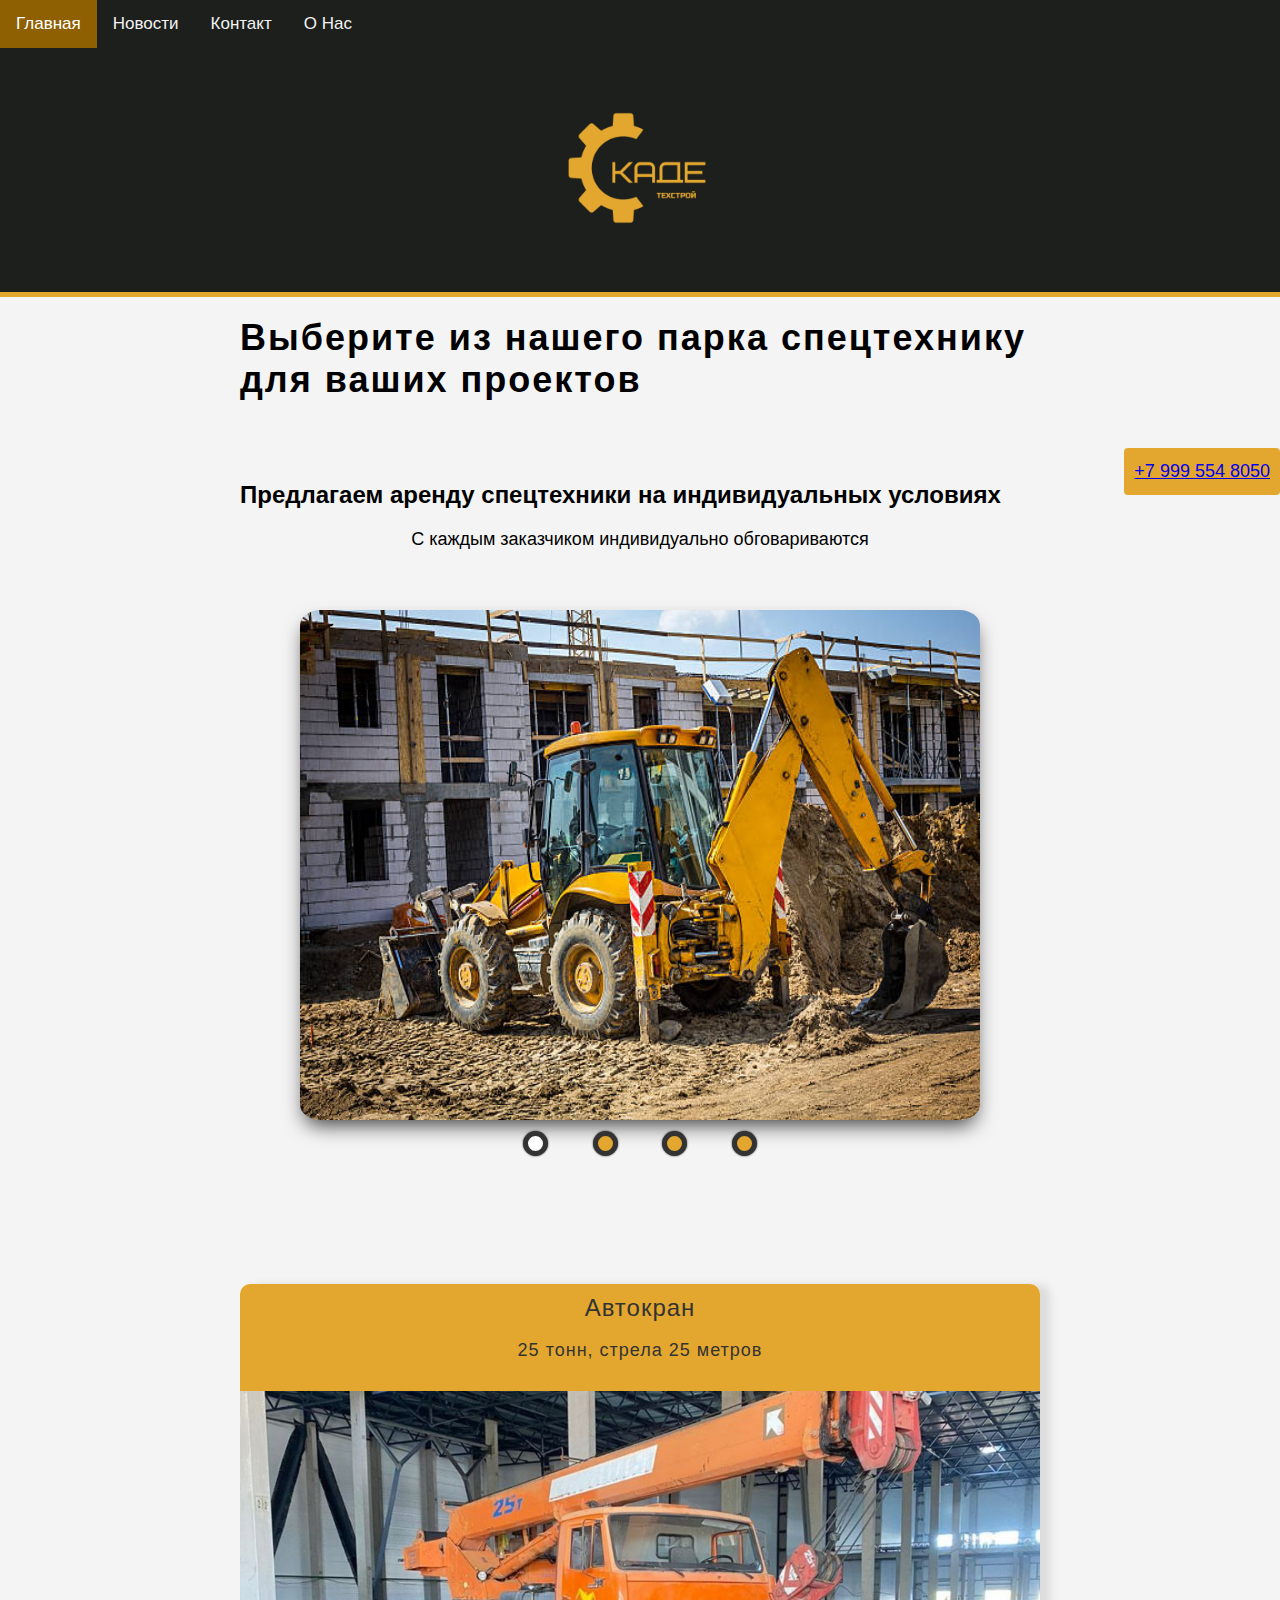
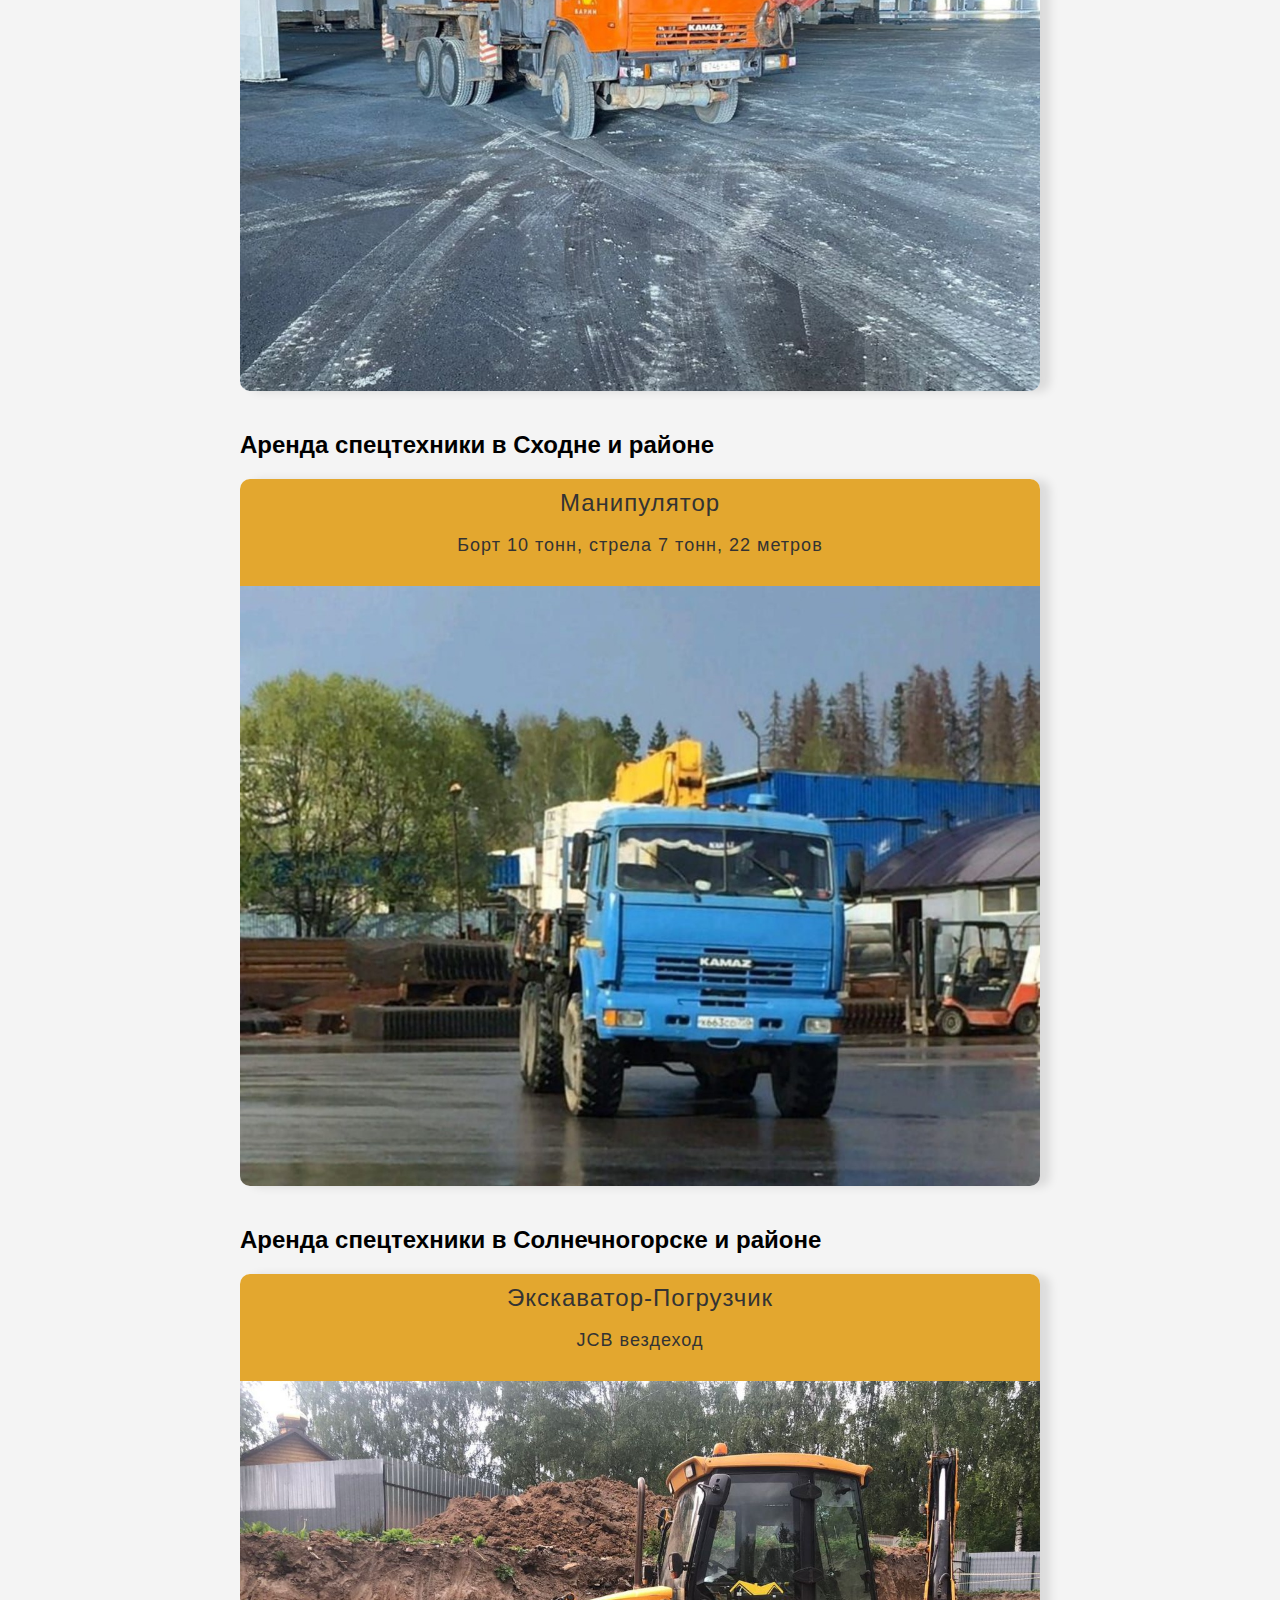
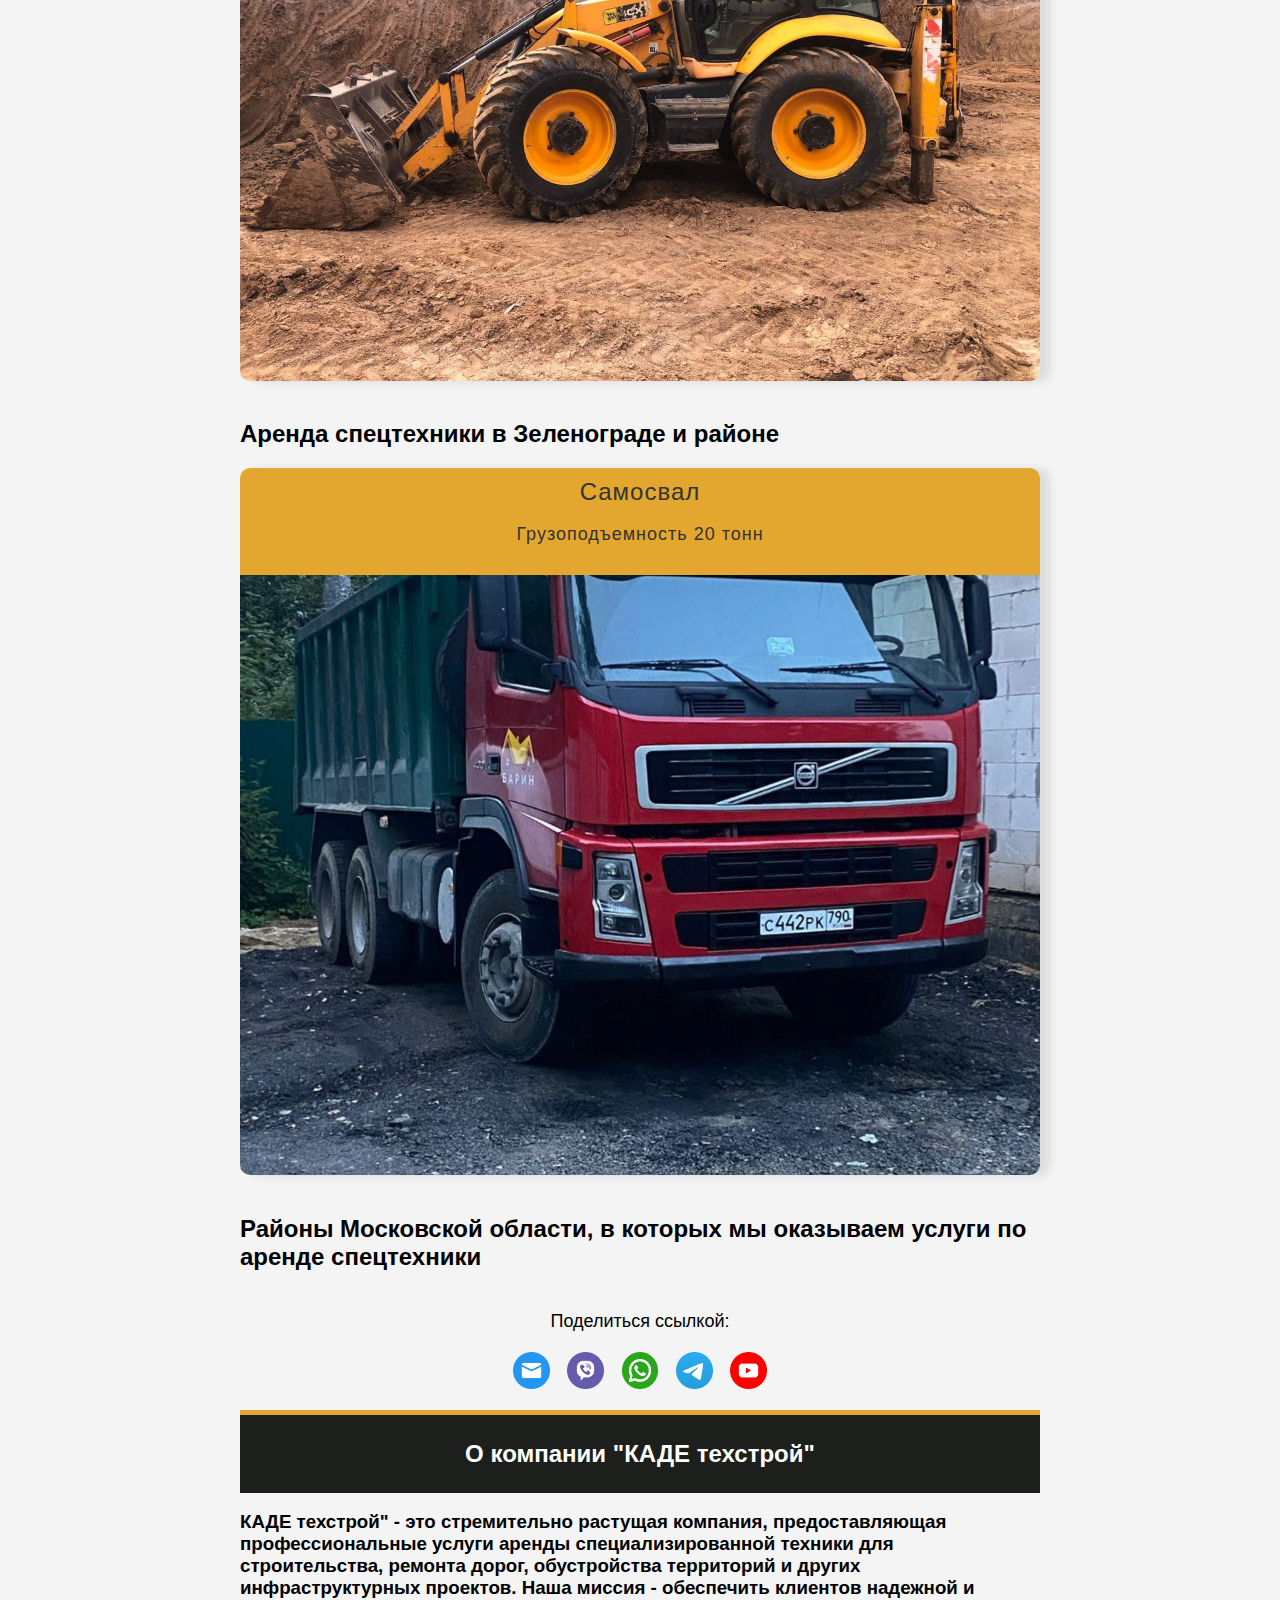
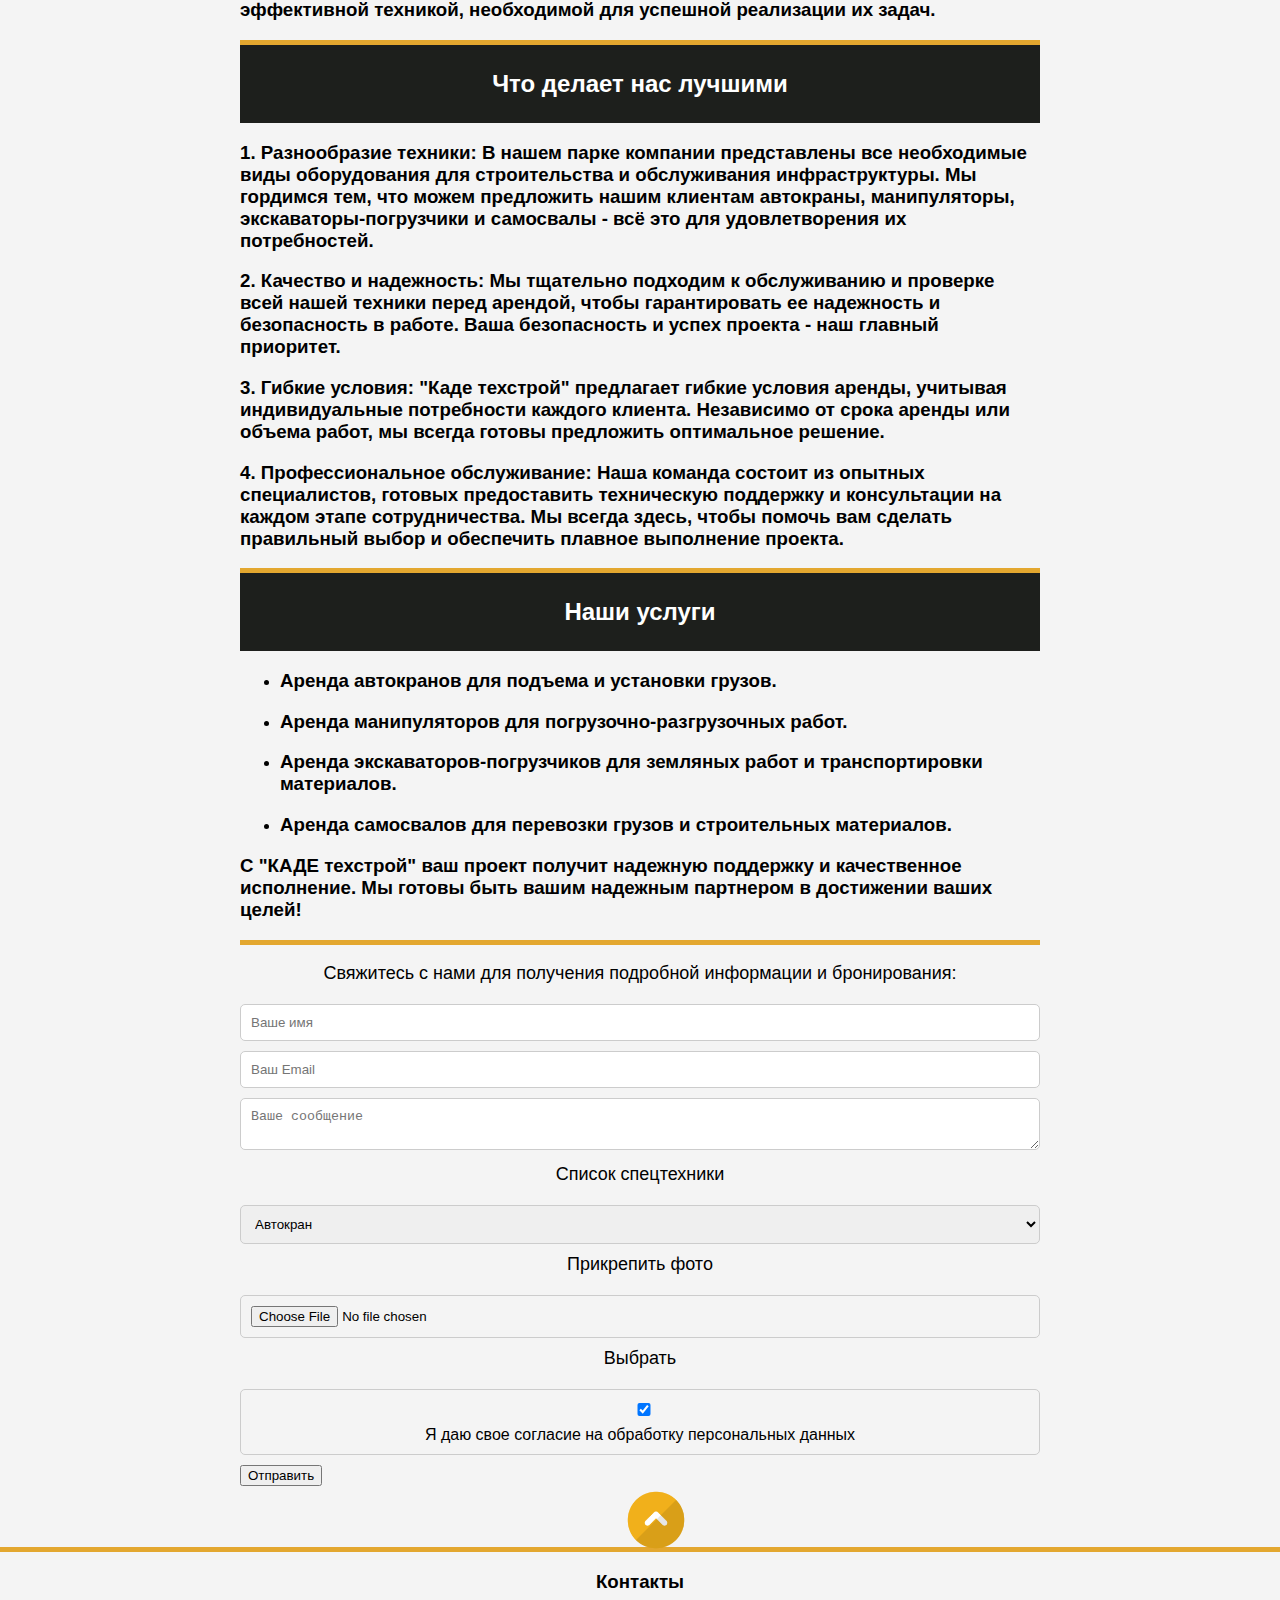
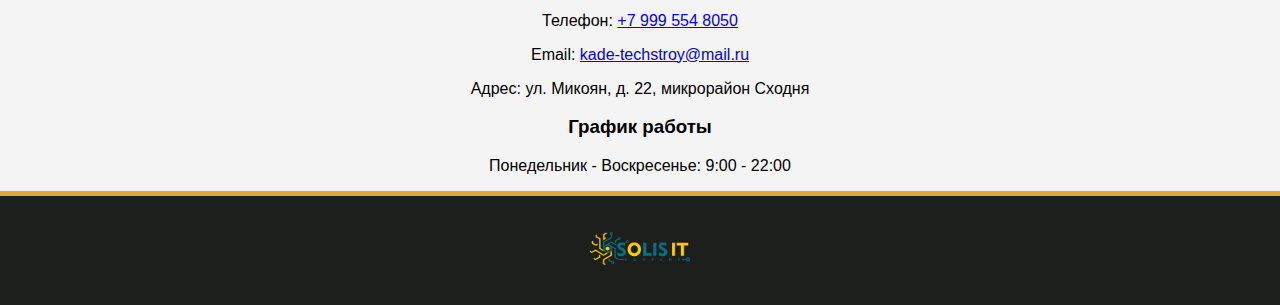
==== index.html @ 2a52b3d5 "1" ====
<!DOCTYPE html>
<html lang="ru">
<head>
<meta charset="UTF-8">
<meta name="viewport" content="width=device-width, initial-scale=1.0">
<title>Аренда спецтехники в Химках</title>
<link rel="stylesheet" href="Styles/main.css">
<link href="images/KADE Logo.png" rel="shortcut icon" />
<link href="images/KADE Logo.png" rel="apple-touch-icon" sizes="57x57" />
<link href="images/KADE Logo.png" rel="apple-touch-icon" sizes="72x72" />
<link href="images/KADE Logo.png" rel="apple-touch-icon" sizes="114x114" />
<meta name="description" content="📣 Аренда спецтехники в Сходне и районе ☎️ +79995548050. Предлагаем аренду спецтехники на индивидуальных условиях. Выберите из нашего парка спецтехнику для ваших проектов.">
</head>
<!-- Google tag (gtag.js) -->
<script async src="https://www.googletagmanager.com/gtag/js?id=G-P9QGNZXM7C"></script>
<script>
  window.dataLayer = window.dataLayer || [];
  function gtag(){dataLayer.push(arguments);}
  gtag('js', new Date());

  gtag('config', 'G-P9QGNZXM7C');
</script>

  <!-- Yandex.Metrika counter -->
<script type="text/javascript" >
   (function(m,e,t,r,i,k,a){m[i]=m[i]||function(){(m[i].a=m[i].a||[]).push(arguments)};
   m[i].l=1*new Date();
   for (var j = 0; j < document.scripts.length; j++) {if (document.scripts[j].src === r) { return; }}
   k=e.createElement(t),a=e.getElementsByTagName(t)[0],k.async=1,k.src=r,a.parentNode.insertBefore(k,a)})
   (window, document, "script", "https://mc.yandex.ru/metrika/tag.js", "ym");

   ym(97079778, "init", {
        clickmap:true,
        trackLinks:true,
        accurateTrackBounce:true
   });
</script>
<noscript><div><img src="https://mc.yandex.ru/watch/97079778" style="position:absolute; left:-9999px;" alt="" /></div></noscript>
<!-- /Yandex.Metrika counter -->
<body>
     <!-- Загрузите библиотеку значков, чтобы отобразить меню гамбургера (бары) на маленьких экранах -->
<link rel="stylesheet" href="https://cdnjs.cloudflare.com/ajax/libs/font-awesome/4.7.0/css/font-awesome.min.css">
    <div class="topnav" id="myTopnav">
        <a href="#logo-" class="active">Главная</a>
        <a href="blog.html">Новости</a>
        <a href="#contact-">Контакт</a>
        <a href="#about-">О Нас</a>
        <a href="javascript:void(0);" class="icon" onclick="myFunction()">
          <i class="fa fa-bars"></i>
        </a>
      </div>

      <script src="https://ajax.googleapis.com/ajax/libs/jquery/3.3.1/jquery.min.js"></script>
      <script>
      $(document).ready(function(){
        // Add smooth scrolling to all links
        $("a").on('click', function(event) {
      
          // Make sure this.hash has a value before overriding default behavior
          if (this.hash !== "") {
            // Prevent default anchor click behavior
            event.preventDefault();
      
            // Store hash
            var hash = this.hash;
      
            // Using jQuery's animate() method to add smooth page scroll
            // The optional number (800) specifies the number of milliseconds it takes to scroll to the specified area
            $('html, body').animate({
              scrollTop: $(hash).offset().top
            }, 2500, function(){
      
              // Add hash (#) to URL when done scrolling (default click behavior)
              window.location.hash = hash;
            });
          } // End if
        });
      });
      </script>

<header>
    <img src="images/KADE Logo.png" class="logo" id="logo-">
</header>

<!-- Кнопки соц сетей -->

<!-- <ul class="social-icons">
    <li><a class="social-icon-mail" href="mailto:kade-techstroy@mail.ru" title="Mail" target="_blank" rel="noopener"></a></li>
    <li><a class="social-icon-viber" href="viber://chat?number=79995548050" title="Viber" target="_blank" rel="noopener"></a></li>
    <li><a class="social-icon-whatsapp" href="https://api.whatsapp.com/send?phone=+79995548050&text=Каде техстрой" title="Whatsapp" target="_blank" rel="noopener"></a></li>
    <li><a class="social-icon-telegram" href="https://telegram.me/+79995548050" title="Telegram" target="_blank" rel="noopener"></a></li>
    <li><a class="social-icon-youtube" href="https://www.youtube.com/@kadetechstroy" title="YouTube" target="_blank" rel="noopener"></a></li>
  </ul> -->

<div class="container">
  <h1>Выберите из нашего парка спецтехнику для ваших проектов<p class="kade-ru"> КАДЕ техстрой, Автокран 25 тонн стрела 25 метров,
     Манипулятор Борт 10 тонн, стрела 7 тонн, 22 метров,</p></h1>
    <h2>Предлагаем аренду спецтехники на индивидуальных условиях</h2>
    <p>С каждым заказчиком индивидуально обговариваются</p>
     
    <!-- плавающую кнопку -->
     <button id="boton-call"><a href="tel:+7 999 554 8050">+7 999 554 8050</a></button>
     <!-- слайдер изображений -->
     <div class="adaptivny-slayder">
        <input type="radio" name="kadoves" id="slaid1" checked>
        <input type="radio" name="kadoves" id="slaid2">
        <input type="radio" name="kadoves" id="slaid3">
        <input type="radio" name="kadoves" id="slaid4">
         
        <div class="kadoves">
        <label for="slaid1"></label>
        <label for="slaid2"></label>
        <label for="slaid3"></label>
        <label for="slaid4"></label>
        </div>
         
        <div class="adaptivny-slayder-lasekun">
        <div class="abusteku-deagulus">
        <img src="images/slider five.jpg"/>
        <img src="images/slider eight.jpg"/>
        <img src="images/slider three.jpg"/>
        <img src="images/the klintsy crane.jpeg"/>
        </div>
        </div>
      </div>
     <!-- слайдер изображений -->
     <h1><p class="kade-ru"> Манипулятор Борт 10 тонн стрела 7 тонн, 22 метров, Экскаватор-Погрузчик JCB вездеход,
      Самосвал Грузоподъемность 20 тонн, Районы Московской области, в которых мы оказываем услуги по аренде спецтехники</p></h1>
    <!-- <h2>Выберите из нашего парка спецтехнику для ваших проектов:</h2> -->
    <ul id="equipment-list">
        <li class="equipment-item">
            <div class="equipment-title">Автокран<p>25 тонн, стрела 25 метров</p></div>
            <a href="loader.html">
                <img src="images/Truck Crane.jpg" alt="Автокран" class="equipment-img">
            </a>
            <!-- <a class="call-button" href="tel:+79995548050">Позвонить</a> -->
        </li>
        <h2>Аренда спецтехники в Сходне и районе</h2>
        <li class="equipment-item">
            <div class="equipment-title">Манипулятор<p>Борт 10 тонн, стрела 7 тонн, 22 метров</p></div>
            <a href="loader.html">
                <img src="images/Manipulator.jpg" alt="Манипулятор" class="equipment-img">
            </a>
            <!-- <a class="call-button" href="tel:+79995548050">Позвонить</a> -->
        </li>
        <h2>Аренда спецтехники в Солнечногорске и районе</h2>
        <li class="equipment-item">
            <div class="equipment-title">Экскаватор-Погрузчик<p>JCB вездеход</p></div>
            <a href="loader.html">
                <a href="https://www.youtube.com/shorts/g7maWhn_xWM"><img src="images/Loader-Excavator.jpg" alt="Погрузчик" class="equipment-img"></a>    
            </a>
            <!-- <a class="call-button" href="tel:+79995548050">Позвонить</a> -->
        </li>
         <h2> Аренда спецтехники в Зеленограде и районе</h2>
        <li class="equipment-item">
            <div class="equipment-title">Самосвал<p>Грузоподъемность 20 тонн</p></div>
            <a href="grader.html">
                <img src="images/Dump truck.jpg" alt="Грейдер" class="equipment-img">
            </a>
            <!-- <a class="call-button" href="tel:+79995548050">Позвонить</a> -->
        </li>
    </ul>
    <h2>Районы Московской области, в которых мы оказываем услуги по аренде спецтехники</h2>
    <div class="yandex-maps">
        <script type="text/javascript" charset="utf-8" async src="https://api-maps.yandex.ru/services/constructor/1.0/js/?um=constructor%3A6e1f4809b1a0f62f62c3e129b9f59303bd86d14f9c22b9142cc2b355ac9a04b8&amp;width=437&amp;height=459&amp;lang=ru_RU&amp;scroll=true"></script>
    </div>
    

        <!-- Кнопки соц сетей -->
        <p>Поделиться ссылкой:</p>
        <ul class="social-icons">
            <li><a class="social-icon-mail" href="mailto:kade-techstroy@mail.ru" title="Mail" target="_blank" rel="noopener"></a></li>
            <li><a class="social-icon-viber" href="viber://chat?number=79995548050" title="Viber" target="_blank" rel="noopener"></a></li>
            <li><a class="social-icon-whatsapp" href="https://api.whatsapp.com/send?phone=+79995548050&text=Каде техстрой" title="Whatsapp" target="_blank" rel="noopener"></a></li>
            <li><a class="social-icon-telegram" href="https://telegram.me/+79995548050" title="Telegram" target="_blank" rel="noopener"></a></li>
            <li><a class="social-icon-youtube" href="https://www.youtube.com/@kadetechstroy" title="YouTube" target="_blank" rel="noopener"></a></li>
          </ul>

           <!-- Про компании -->
           <div class="about-companies" id="about-">
            <h2>О компании "КАДЕ техстрой"</h2>
           </div>

          <h3>КАДЕ техстрой" - это стремительно растущая компания, предоставляющая профессиональные услуги аренды специализированной техники для строительства, ремонта дорог, обустройства территорий и других инфраструктурных проектов. Наша миссия - обеспечить клиентов надежной и эффективной техникой, необходимой для успешной реализации их задач.</h3>
          <div class="about-companies">
            <h2>Что делает нас лучшими</h2>
           </div>
          <h3>1. Разнообразие техники: В нашем парке компании представлены все необходимые виды оборудования для строительства и обслуживания инфраструктуры. Мы гордимся тем, что можем предложить нашим клиентам автокраны, манипуляторы, экскаваторы-погрузчики и самосвалы - всё это для удовлетворения их потребностей.</h3>
          <h3>2. Качество и надежность: Мы тщательно подходим к обслуживанию и проверке всей нашей техники перед арендой, чтобы гарантировать ее надежность и безопасность в работе. Ваша безопасность и успех проекта - наш главный приоритет.</h3>
          <h3>3. Гибкие условия: "Каде техстрой" предлагает гибкие условия аренды, учитывая индивидуальные потребности каждого клиента. Независимо от срока аренды или объема работ, мы всегда готовы предложить оптимальное решение.</h3>
          <h3>4. Профессиональное обслуживание: Наша команда состоит из опытных специалистов, готовых предоставить техническую поддержку и консультации на каждом этапе сотрудничества. Мы всегда здесь, чтобы помочь вам сделать правильный выбор и обеспечить плавное выполнение проекта.</h3>
          <div class="about-companies">
            <h2>Наши услуги</h2>
           </div>

          <ul>
            <li><h3>Аренда автокранов для подъема и установки грузов.</h3></li>
            <li><h3>Аренда манипуляторов для погрузочно-разгрузочных работ.</h3></li>
            <li><h3>Аренда экскаваторов-погрузчиков для земляных работ и транспортировки материалов.</h3></li>
            <li><h3>Аренда самосвалов для перевозки грузов и строительных материалов.</h3></li>
          </ul>

          <h3>С "КАДЕ техстрой" ваш проект получит надежную поддержку и качественное исполнение. Мы готовы быть вашим надежным партнером в достижении ваших целей!</h3>

     <div class="contact-form">
    <p>Свяжитесь с нами для получения подробной информации и бронирования:</p>
    <form id="contact-form">
        <input type="text" id="name" placeholder="Ваше имя" required><br>
        <input type="email" id="email" placeholder="Ваш Email" required><br>
        <textarea id="message" placeholder="Ваше сообщение" required></textarea><br>
        <!-- Выпадающее меню для выбора спецтехники -->
        <div class="from_label">Список спецтехники</div>
            <select name="age" class="form">
                <option value="Автокран" selected="selected">Автокран</option>
                <option value="Автокран">Манипулятор</option>
                <option value="Автокран">Погрузчик-Экскаватор</option>
                <option value="Автокран">Самосвал</option>
            </select>
            <!-- Для прикрепления фото -->
             <div class="form_itom"> 
                <div class="from_label">Прикрепить фото</div>
                <div class="file">
                    <div class="file_itom">
                        <input id="formImage" accept=".jpg, .png, .gif" type="file" name="image" class="file_input">
                        <div class="file_button">Выбрать</div>
                    </div>
                    <div class="file_preview"></div>
                </div>
            </div>
            <div class="form_item">
                <div class="checkbox">
                    <input id="formAgreement" checked type="checkbox" name="agreement" class="checkbox_input">
                    <label for="formAgreement" class="checkbox_label">Я даю свое согласие на обработку персональных данных</label>
                </div>
            </div>
        </div>
        <button type="submit">Отправить</button>
    </form>
    <!-- Scroll To Top -->
    <ul class="Scroll-To-Top">
      <li><a class="Scroll-To-Top-icon" href="#myTopnav" title="Scroll To Top" target="_blank" rel="noopener"></a></li>
    </ul>
</div>
<div class="contact" id="contact-">
    <h3>Контакты</h3>
    <p>Телефон: <a href="tel:+7 999 554 8050">+7 999 554 8050</a></p>
    <p>Email: <a href="mailto: kade-techstroy@mail.ru">kade-techstroy@mail.ru</a></p>
    <p>Адрес: ул. Микоян, д. 22, микрорайон Сходня</p>

    <h3>График работы</h3>
    <p>Понедельник - Воскресенье: 9:00 - 22:00</p>
</div>
<footer>
    <div class="developer">
        <p> <img class="logo-developer" src="images/Solis IT.png"></p>
        
    </div>
</footer>


<script src="scriptl.js"></script>
<!-- Запрет копирования текста  -->
<script type="text/javascript">
  document.ondragstart = noselect;
  document.onselectstart = noselect;
  document.oncontextmenu = noselect;
  function noselect() {return false;}
</script>
</body>
---- Styles/main.css ----
.topnav {
  scroll-behavior: smooth;
}


/* Добавить черный цвет фона для верхней навигации */
.topnav {
  background-color: #1d1f1c;
  overflow: hidden;
}

/* Стиль ссылок внутри панели навигации */
.topnav a {
  float: left;
  display: block;
  color: #f2f2f2;
  text-align: center;
  padding: 14px 16px;
  text-decoration: none;
  font-size: 17px;
}

/* Изменение цвета ссылок при наведении курсора */
.topnav a:hover {
  background-color: #ddd;
  color: black;
}

/* Добавить активный класс, чтобы выделить текущую страницу */
.topnav a.active {
  background-color: #8f6002;
  color: white;
}

/* Скрыть ссылку, которая должна открывать и закрывать верхнюю навигационную панель на небольших экранах */
.topnav .icon {
  display: none;
}


/* Если ширина экрана меньше 600 пикселей, скройте все ссылки, кроме первой ("Главная"). Показать ссылку, которая содержит должен открыть и закрыть верхнюю навигационную панель topnav (.icon) */
/* @media screen and (max-width: 600px) {
  .topnav a:not(:first-child) {display: none;}
  .topnav a.icon {
    float: right;
    display: block;
  }
} */

/* Класс "responsive" добавляется в верхнюю навигационную панель с помощью JavaScript, когда пользователь нажимает на значок. Этот класс делает topnav хорошо выглядеть на небольших экранах (отображать ссылки по вертикали, а не по горизонтали) */
@media screen and (max-width: 600px) {
  .topnav.responsive {position: relative;}
  .topnav.responsive a.icon {
    position: absolute;
    right: 0;
    top: 0;
  }
  .topnav.responsive a {
    float: none;
    display: block;
    text-align: left;
  }
}

body {
  font-family: Arial, sans-serif;
  margin: 0;
  padding: 0;
  background-color: #f4f4f4;
}
.kade-ru{
color: #f4f4f4;
font-size: 0px;
}

/* слайдер изображений */
.adaptivny-slayder {
  position: relative;
  max-width: 680px;
  margin: 60px auto;
  box-shadow: 0 10px 20px -5px rgba(0, 0, 0, 0.75);
  border-radius: 3%;
  
  
  
}

.adaptivny-slayder input[name="kadoves"] {
  display: none;
  
  
}

.kadoves {
  position: absolute;
  left: 0;
  bottom: -40px;
  text-align: center;
  width: 100%;
  
}
  
  


.kadoves label {
  display: inline-block;
  width: 15px;
  height: 15px;
  cursor: pointer;
  margin: 0 20px;
  box-shadow: 0 0 2px 0 rgba(0, 0, 0, .8);
  border-radius: 50%;
  border: 5px solid #333;
  background-color: #e3a72f;
  
}

#slaid1:checked~.kadoves label[for="slaid1"] {
  background-color: white;
  
  
  
}

#slaid2:checked~.kadoves label[for="slaid2"] {
  background-color: white;
  
}

#slaid3:checked~.kadoves label[for="slaid3"] {
  background-color: white;
  
}

#slaid4:checked~.kadoves label[for="slaid4"] {
  background-color: white;
  
}

.adaptivny-slayder-lasekun {
  overflow: hidden;
  
   
}

.abusteku-deagulus {
  display: flex;
  width: 100%;
  transition: all 0.9s;
  
}

.abusteku-deagulus img {
  width: 100%;
  flex-shrink:0;
  border-radius: 3%;
}

#slaid1:checked~.adaptivny-slayder-lasekun .abusteku-deagulus {
  transform: translate(0);
}

#slaid2:checked~.adaptivny-slayder-lasekun .abusteku-deagulus {
  transform: translateX(-100%);
}

#slaid3:checked~.adaptivny-slayder-lasekun .abusteku-deagulus {
  transform: translateX(-200%);
}
#slaid4:checked~.adaptivny-slayder-lasekun .abusteku-deagulus {
  transform: translateX(-300%);
}
/* слайдер изображений */

header {
  background-color: #1d1f1c;
  color: #fff;
  padding: 20px;
  text-align: center;
  border-bottom: 5px solid #e3a72f;
}
h1 {
  margin: 0;
  font-size: 36px;
  letter-spacing: 2px;
}

.logo {
  max-width: 200px;
  margin: 0 auto;
}
.container {
  max-width: 800px;
  margin: auto;
  padding: 20px;
}
#equipment-list {
  list-style: none;
  padding: 0;
  display: flex;
  flex-wrap: wrap;
  justify-content: space-between;
}

.equipment-item {
  width: calc(60% - 15x);
  margin-bottom: 20px;
  background-color: #fff;
  border-radius: 10px;
  overflow: hidden;
  box-shadow: 10px 1px 10px rgba(0, 0, 0, 0.1);
  transition: transform 0.3s ease-in-out, box-shadow 0.3s ease-in-out;
}
.equipment-item:hover {
  transform: translateY(-5px);
  box-shadow: 0px 5px 15px rgba(0, 0, 0, 0.2);
}
.equipment-img {
  max-width: 100%;
  height: auto;
  display: block;
  margin-bottom: auto;
  transition: transform 0.3s ease-in-out;
}
.equipment-item:hover .equipment-img {
  transform: scale(1.1);
}
.equipment-title {
  font-size: 24px;
  padding: 10px;
  text-align: center;
  background-color: #e3a72f;
  color: #333;
  letter-spacing: 1px;
  transition: background-color 0.3s ease-in-out, color 0.3s ease-in-out;
}

.equipment-item:hover .equipment-title {
  background-color: #333;
  color: #fff;
}
.container p {
  font-size: 18px;
  text-align: center;
  margin-bottom: 20px;
}
#contact-form {
  text-align: center;
}
#contact-form input, #contact-form textarea, #contact-form button {
  width: 100%;
  margin-bottom: 10px;
  padding: 10px;
  border-radius: 5px;
  border: 1px solid #ccc;
  box-sizing: border-box;
  transition: border-color 0.3s ease-in-out;
}
.from_label {
  font-size: 18px;
  text-align: center;
  margin-bottom: 20px;
}
.form {
  width: 100%;
  margin-bottom: 10px;
  padding: 10px;
  border-radius: 5px;
  border: 1px solid #ccc;
  box-sizing: border-box;
  transition: border-color 0.3s ease-in-out;
}
.form_itom {
  font-size: 18px;
  text-align: center;
  margin-bottom: 20px;
}
.checkbox {
  width: 100%;
  margin-bottom: 10px;
  padding: 10px;
  border-radius: 5px;
  border: 1px solid #ccc;
  box-sizing: border-box;
  transition: border-color 0.3s ease-in-out;
}
#contact-form input:focus, #contact-form textarea:focus {
  outline: none;
  border-color: #333;
}
#contact-form button {
  background-color: #333;
  color: #fff;
  cursor: pointer;
  transition: background-color 0.3s ease-in-out, color 0.3s ease-in-out;
}
#contact-form button:hover {
  background-color: #555;
}

.contact_botton {
  float: auto;
  right: auto;
  padding-left: 30px;
  padding-top: 10px;

}

.social-icons {
  display: flex;
  justify-content: center;
  list-style: none;
  margin-top: 1rem;
  margin-bottom: 1rem;
  padding-left: 0;
}
.social-icons>li {
  margin-left: 0.25rem;
  margin-right: 0.25rem;
}
.social-icons a {
  position: relative;
  background-color: #f4f4f4;
  /* #f4f4f4; */
  display: block;
  -webkit-user-select: none;
  -moz-user-select: none;
  -ms-user-select: none;
  user-select: none;
  transition: background-color .3s ease-in-out;
  width: 2.9rem;
  height: 2.6rem;
  border-radius: .5rem;
}
.social-icons a:hover {
  background-color: #e3a72f;
}
.social-icons a::before {

  content: "";
  position: absolute;
  width: 2.3rem;
  height: 2.3rem;
  left: 0.3rem;
  top: 0.3;
  background: transparent no-repeat center center;
  background-size: 100% 100%;
}


.social-icons .social-icon-mail::before {
  background-image: url("Icons/mail.png");
}
.social-icons .social-icon-viber::before {
  background-image: url("Icons/viber.png");
}
.social-icons .social-icon-whatsapp::before {
  background-image: url("Icons/whatsapp.png");
}
.social-icons .social-icon-telegram::before {
  background-image: url("Icons/telegram.png");
}
.social-icons .social-icon-youtube::before {
  background-image: url("Icons/youtube.png");
}

.yandex-maps {
  width: calc(60% - 15x);
  margin-bottom: 20px;
  background-color: #f4f4f4;;
  border-radius: 10px;
  overflow: hidden;
  
}
.about-companies {
  border-top: 5px solid #e3a72f;
  background-color: #1d1f1c;
  color: #fff;
  padding: 5px;
  text-align: center;
}

.contact-form{
  border-top: 5px solid #e3a72f;
  text-align: center;
}

.contact {
  border-top: 5px solid #e3a72f;
  text-align: center;
}

.developer {
  border-top: 5px solid #e3a72f;
  background-color: #1d1f1c;
  color: #fff;
  padding: 20px;
  text-align: center;
  
}

.logo-developer{
  max-width: 100px;
  margin: 0 auto;
}

/*плавающую кнопку*/
#boton-call {
  position: fixed;
  z-index: 100;
  bottom: 405px;
  right: 0px;
  background-color: #e3a72f;
  color: #f4f4f4;
  border: none;
  padding: 13px 10px;
  text-align: center;
  text-decoration: none;
  font-size: 18px;
  border-radius: 4px;
  cursor: pointer;
}
 
#boton-call:hover {
  background-color: #ffaa00;
}
/* Scroll To Top */
.Scroll-To-Top {
  display: flex;
  justify-content: center;
  list-style: none;
  margin-top: 0rem;
  margin-bottom: 0rem;
  padding-left: 0;
  /* width: 20.9rem;
  height: 2.6rem; */
}
.Scroll-To-Top a {
  position: relative;
  background-color: #f4f4f4;
  display: block;
  -webkit-user-select: none;
  -moz-user-select: none;
  -ms-user-select: none;
  user-select: none;
  transition: background-color .1s ease-in-out;
  width: 2.9rem;
  height: 2.6rem;
}
/* .Scroll-To-Top a:hover {
  background-color: #e3a72f;
} */
.Scroll-To-Top a::before {

  content: "";
  position: absolute;
  width: 4.3rem;
  height: 4.3rem;
  left: 0.3rem;
  top: 0.3;
  background: transparent no-repeat center center;
  background-size: 100% 100%;
  
}
.Scroll-To-Top .Scroll-To-Top-icon::before {
  background-image: url("Icons/up-arrow.png");
}
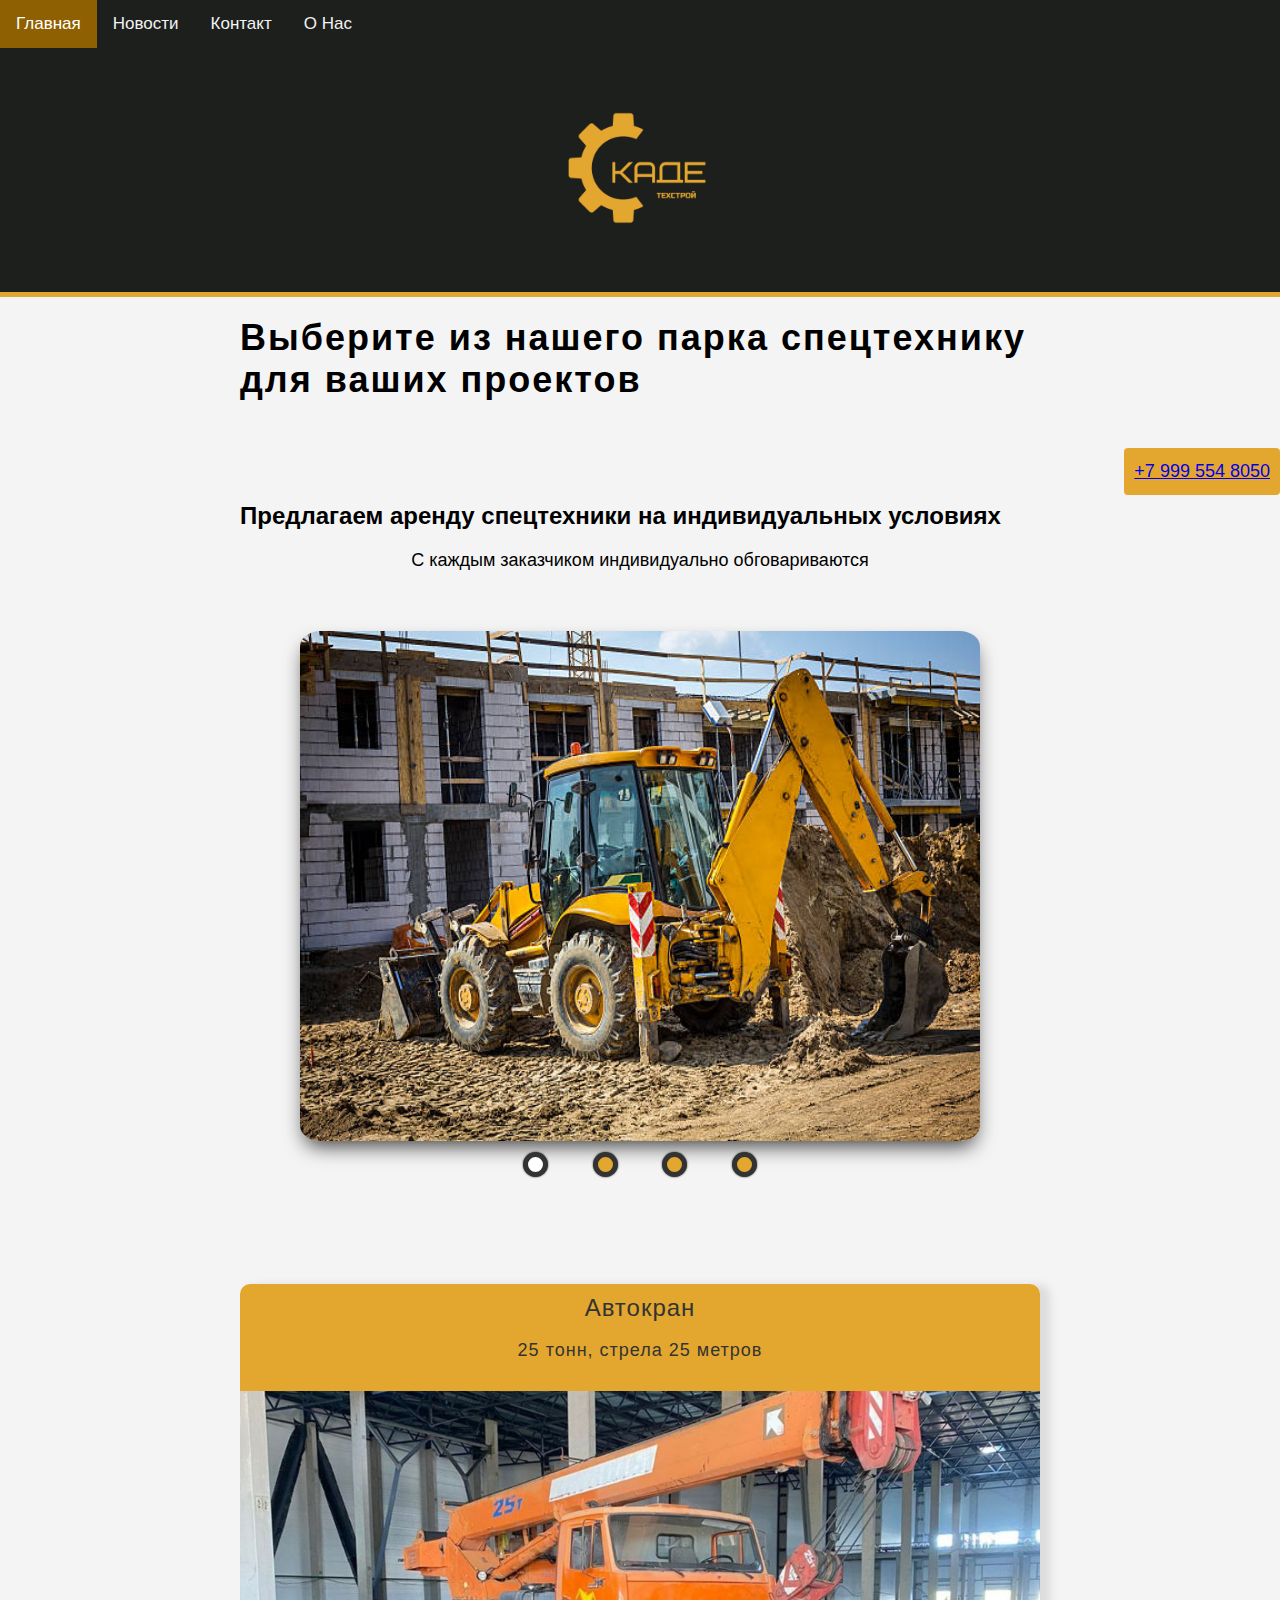
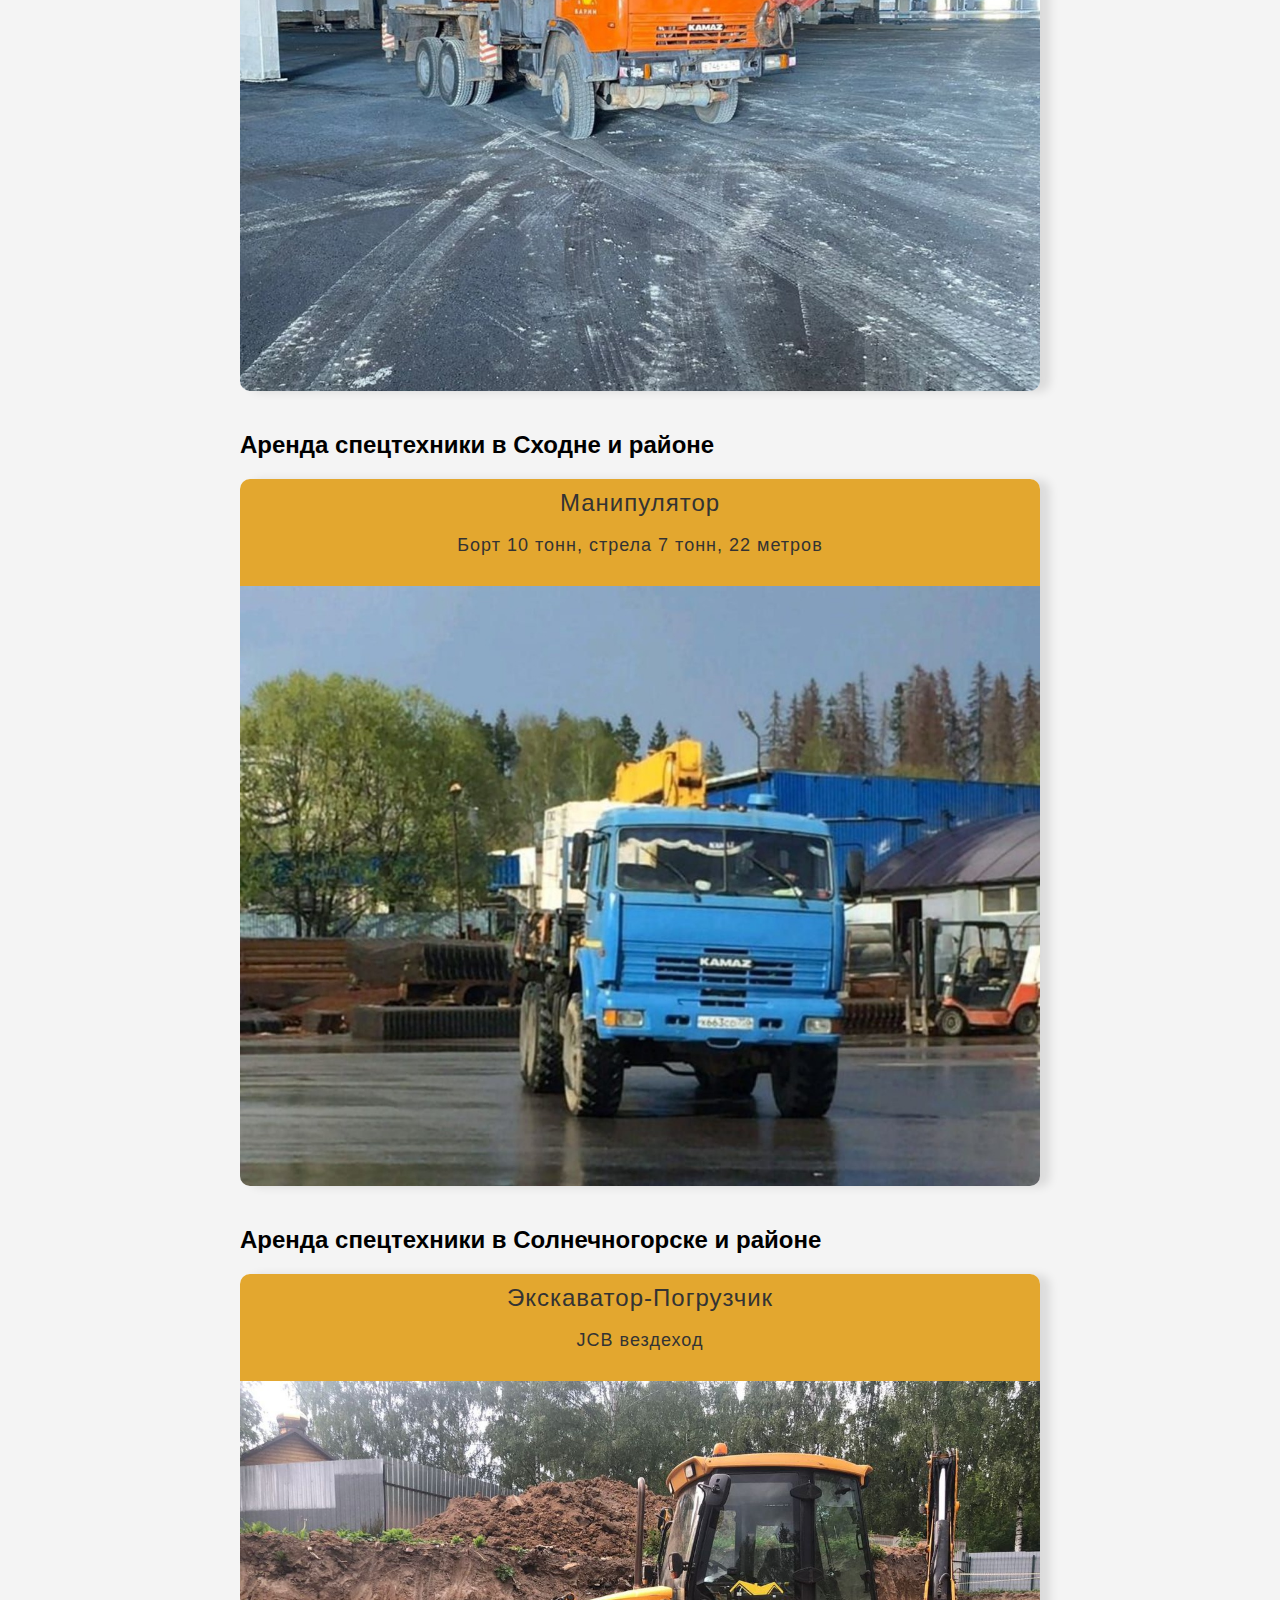
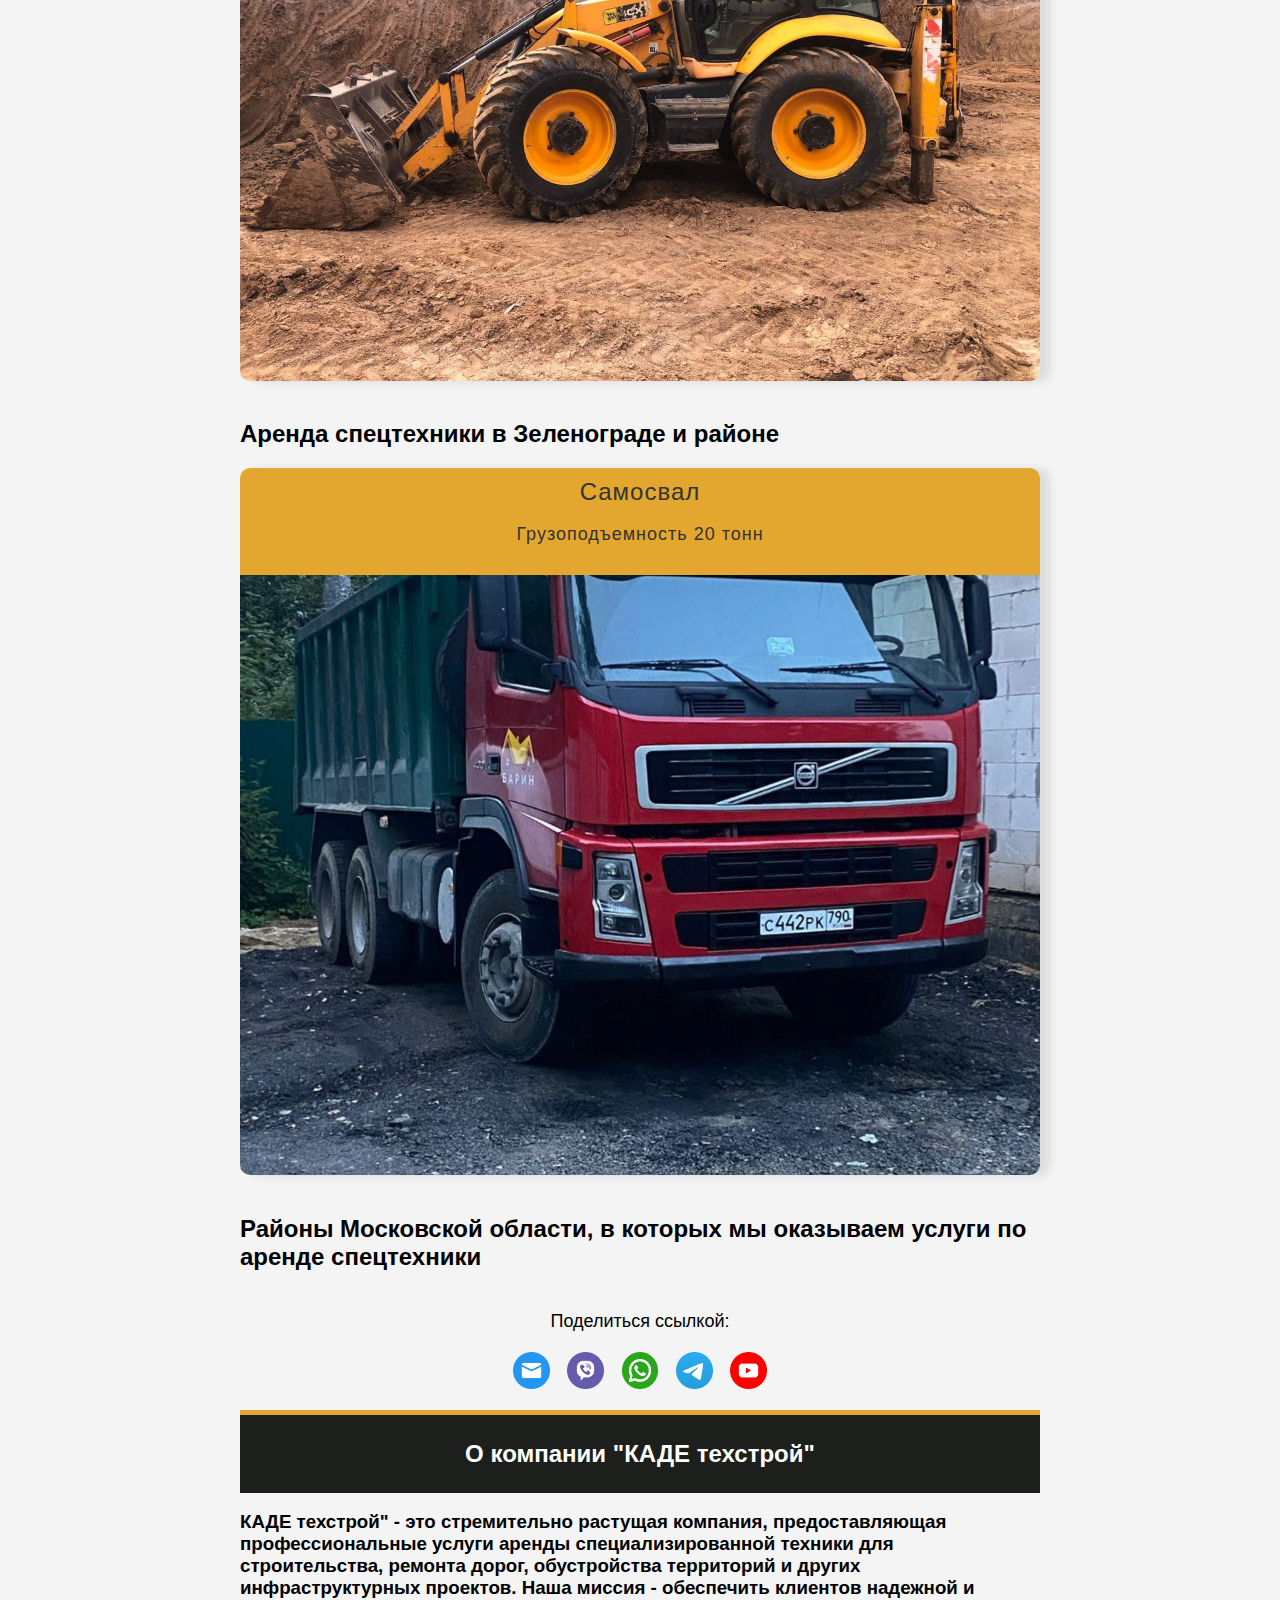
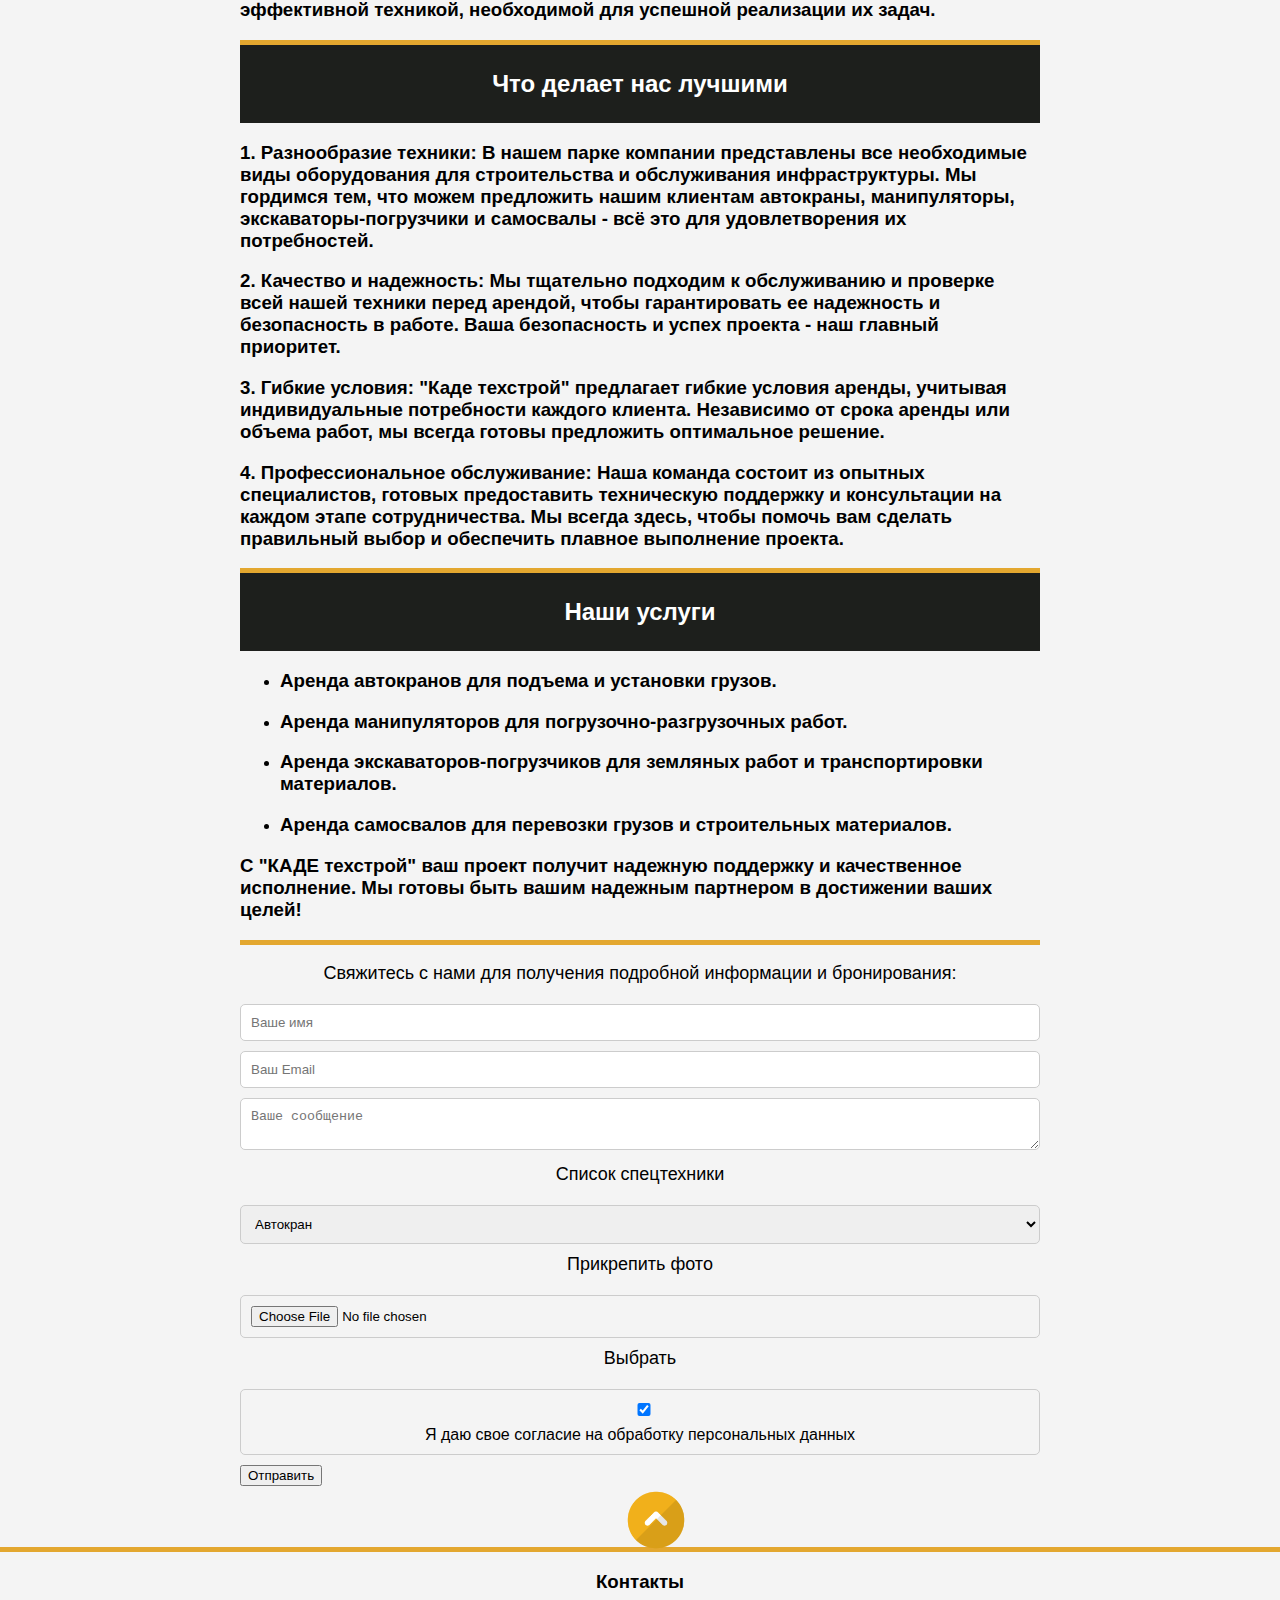
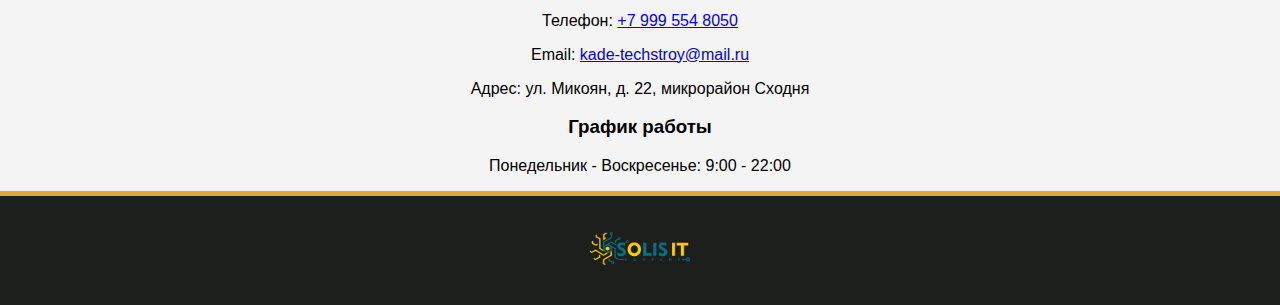
==== commit 7fd7679e: "1" ====
--- a/index.html
+++ b/index.html
@@ -93,7 +93,7 @@
   </ul> -->
 
 <div class="container">
-  <h1>Выберите из нашего парка спецтехнику для ваших проектов<p class="kade-ru"> КАДЕ техстрой, Автокран 25 тонн стрела 25 метров,
+  <h1>Выберите из нашего парка спецтехнику для ваших проектов<p class="kade-ru"> КАДЕ техстрой, Автокран 25 тонн стрела 25 метров,Манипулятор Борт 10 тонн стрела 7 тонн, 22 метров,
      Манипулятор Борт 10 тонн, стрела 7 тонн, 22 метров,</p></h1>
     <h2>Предлагаем аренду спецтехники на индивидуальных условиях</h2>
     <p>С каждым заказчиком индивидуально обговариваются</p>
@@ -124,7 +124,7 @@
         </div>
       </div>
      <!-- слайдер изображений -->
-     <h1><p class="kade-ru"> Манипулятор Борт 10 тонн стрела 7 тонн, 22 метров, Экскаватор-Погрузчик JCB вездеход,
+     <h1><p class="kade-ru">Экскаватор-Погрузчик JCB вездеход,
       Самосвал Грузоподъемность 20 тонн, Районы Московской области, в которых мы оказываем услуги по аренде спецтехники</p></h1>
     <!-- <h2>Выберите из нашего парка спецтехнику для ваших проектов:</h2> -->
     <ul id="equipment-list">
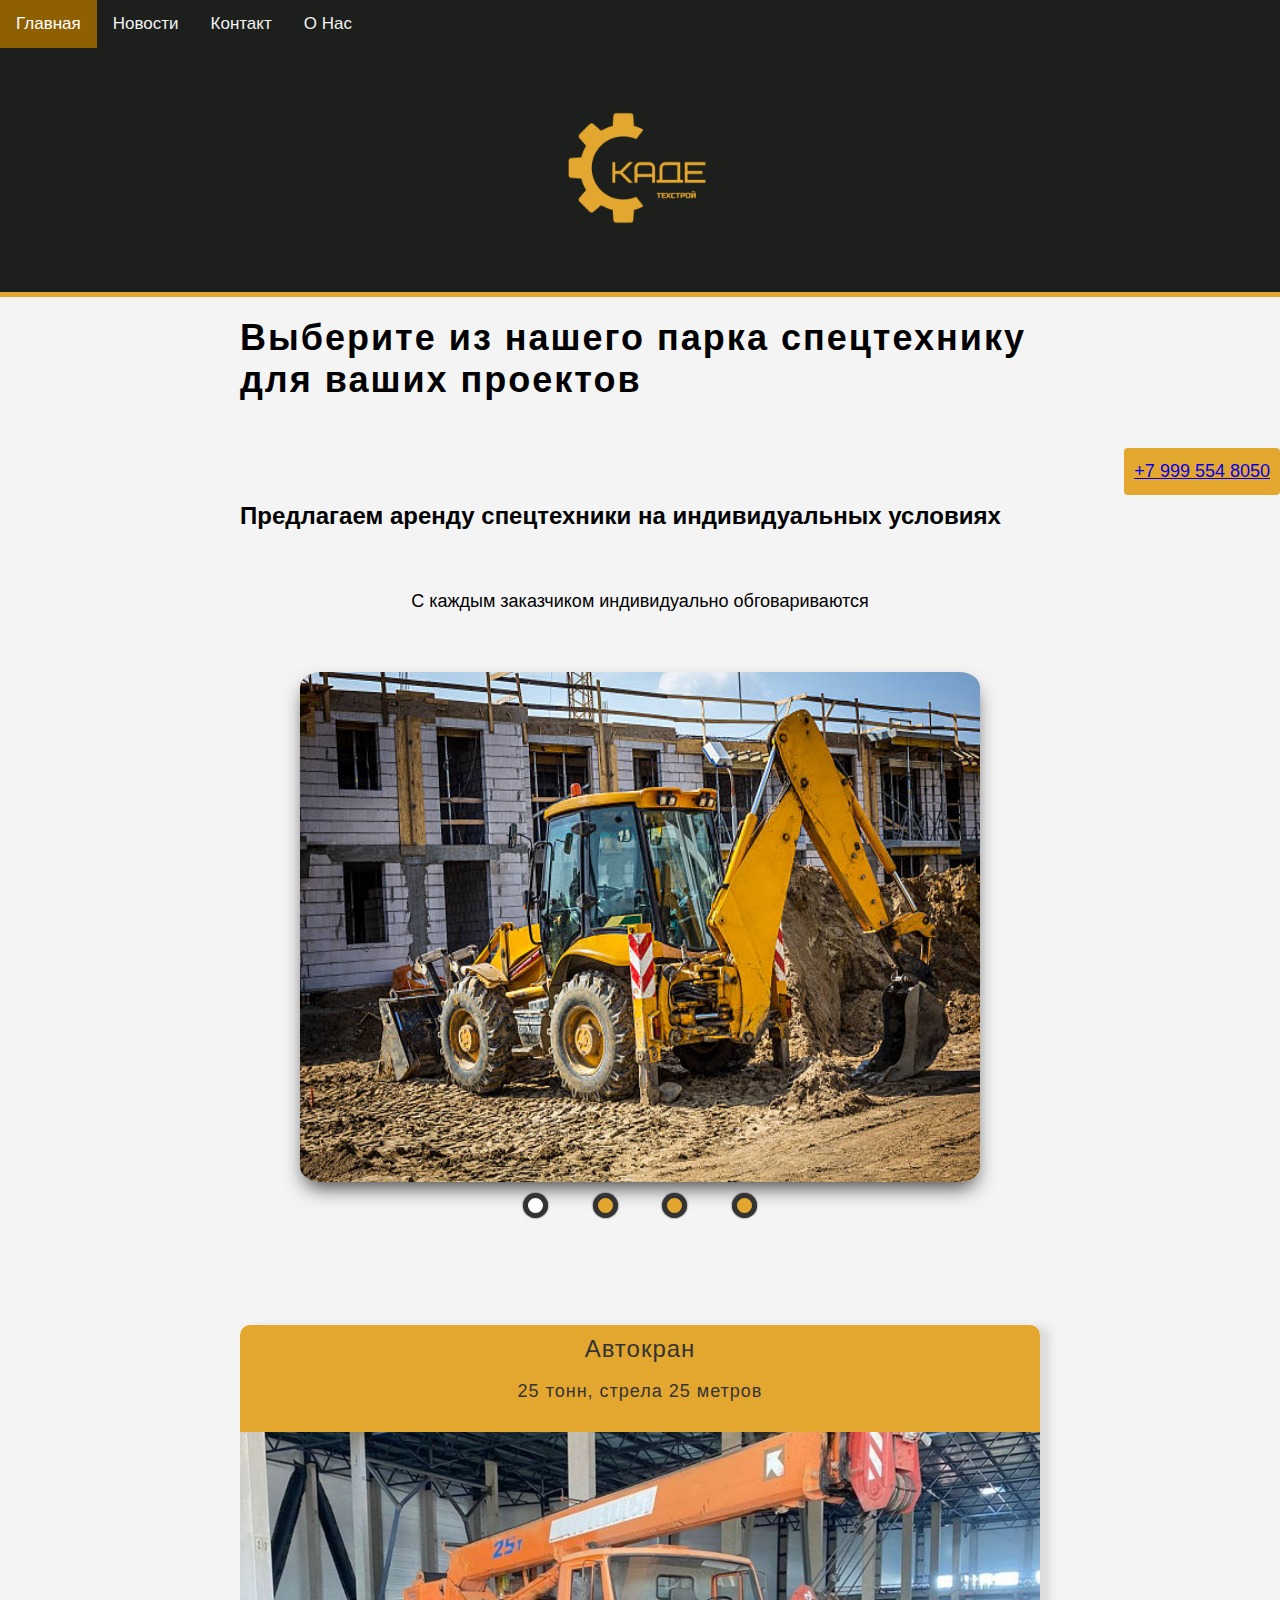
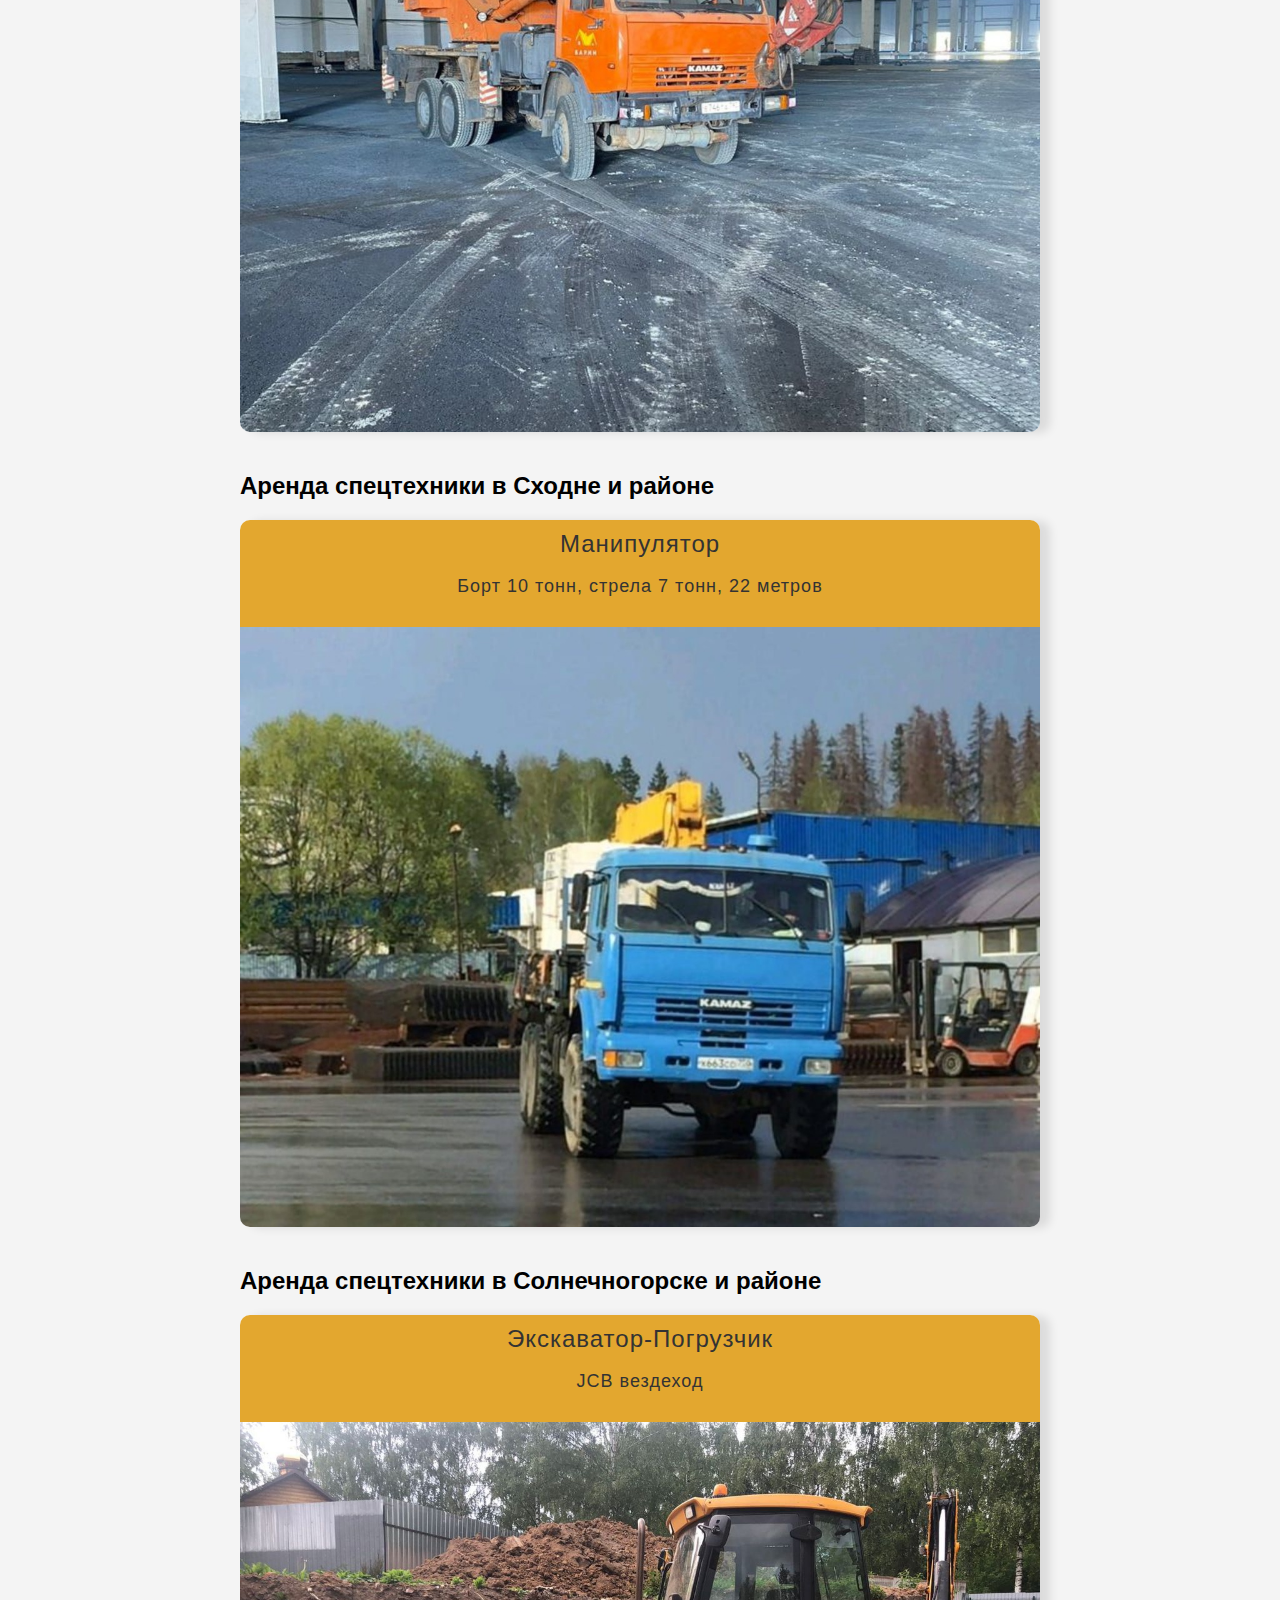
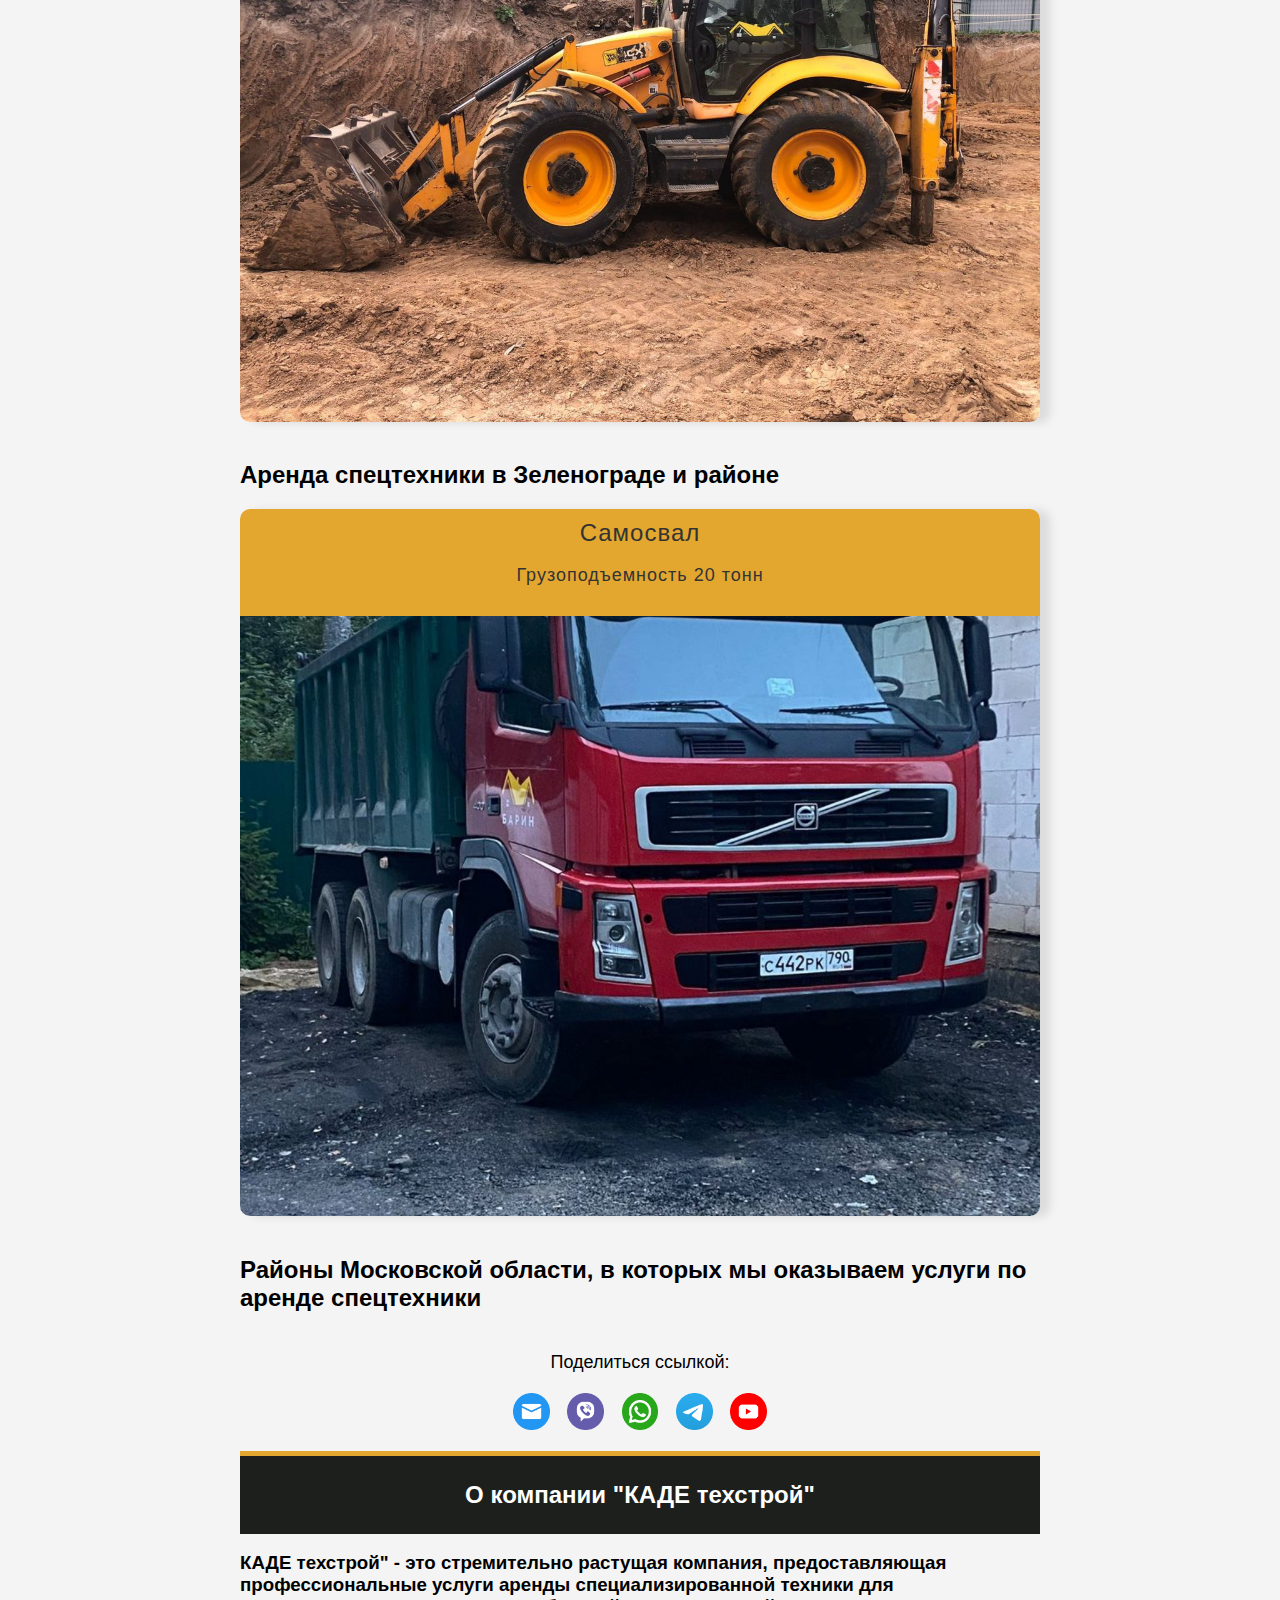
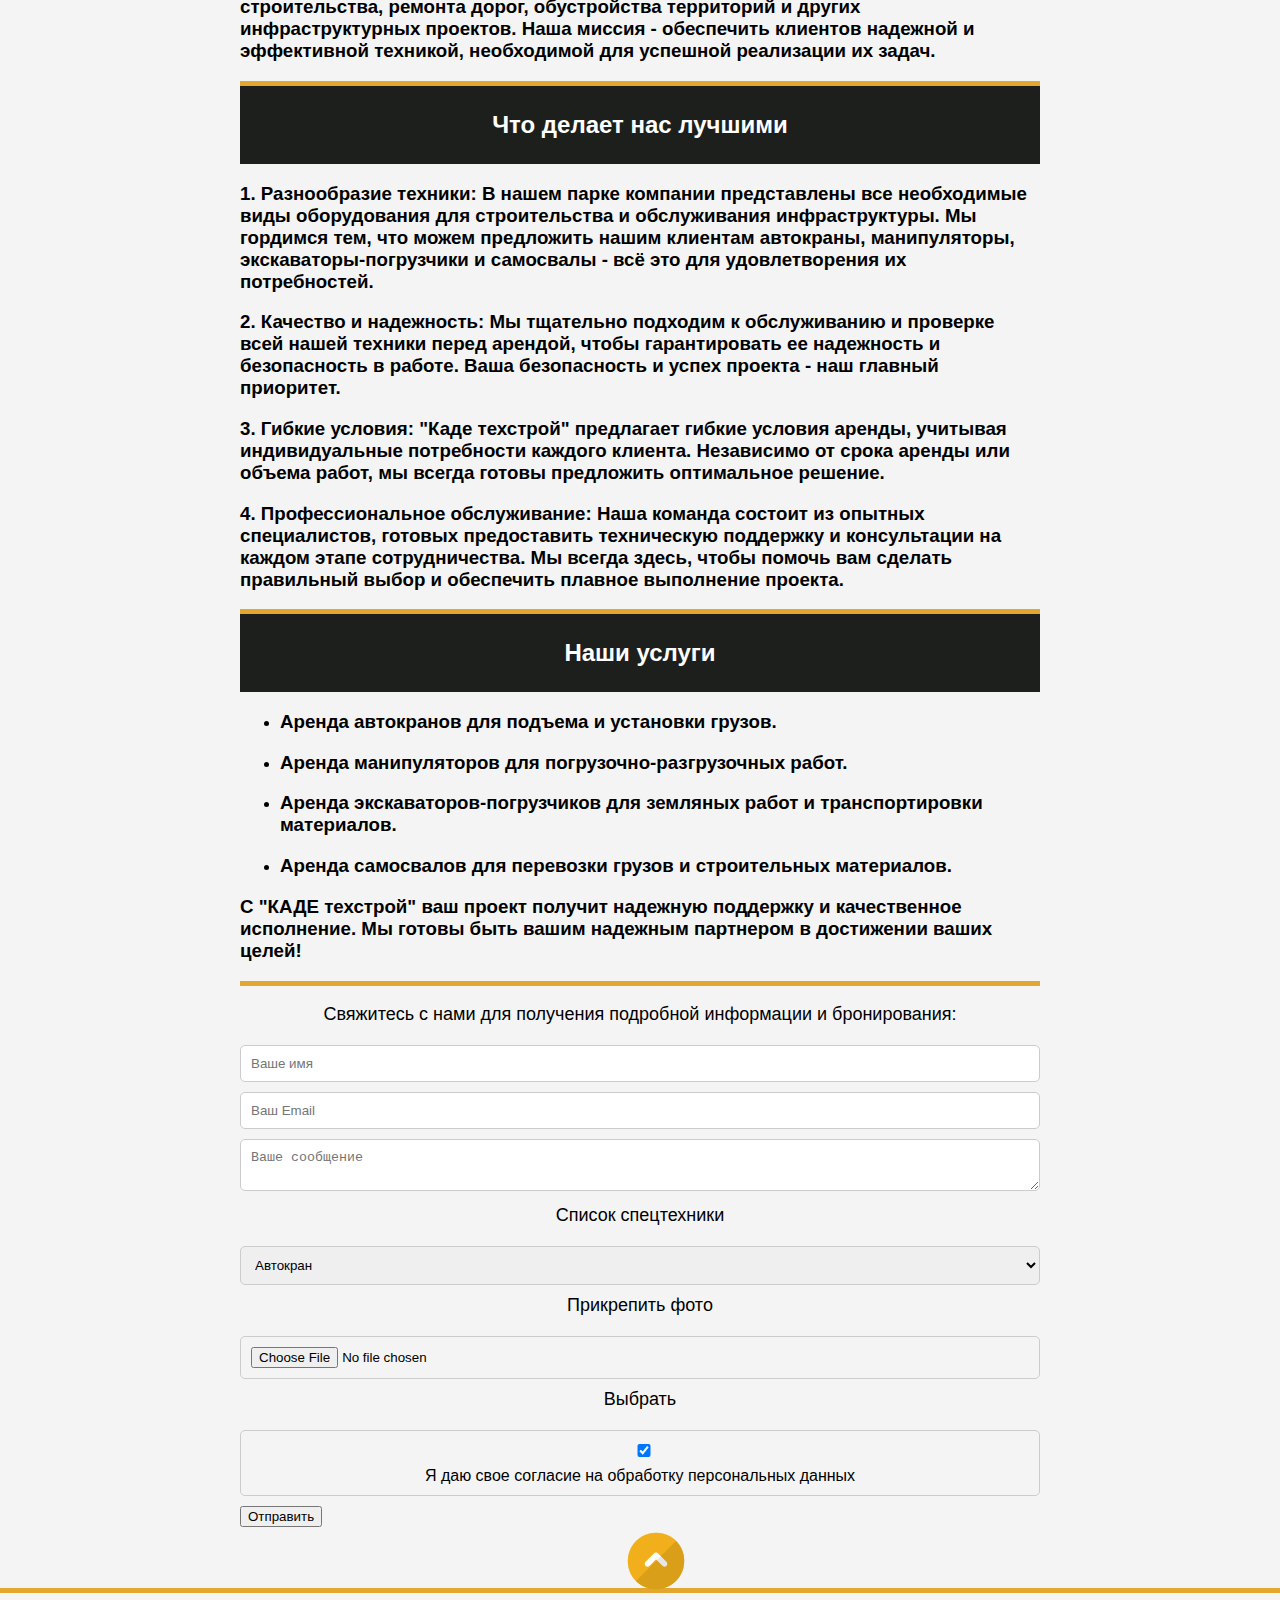
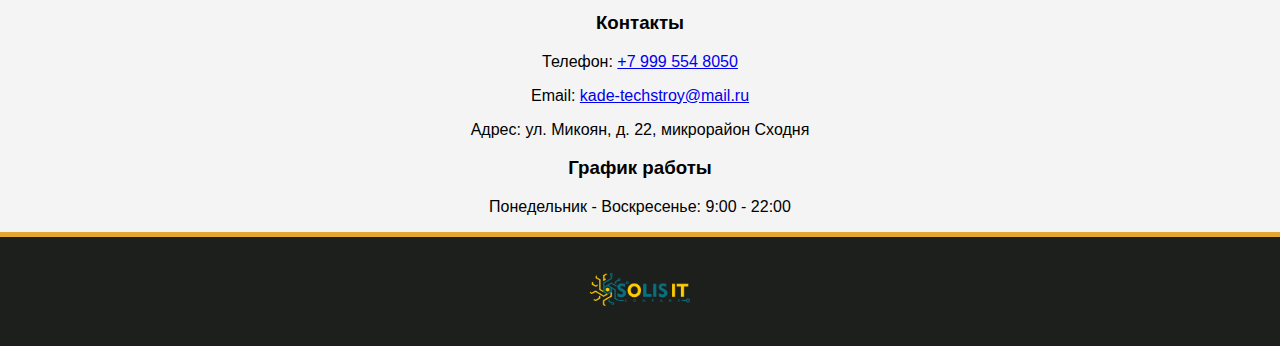
==== commit 199f5b18: "1" ====
--- a/index.html
+++ b/index.html
@@ -96,7 +96,8 @@
   <h1>Выберите из нашего парка спецтехнику для ваших проектов<p class="kade-ru"> КАДЕ техстрой, Автокран 25 тонн стрела 25 метров,Манипулятор Борт 10 тонн стрела 7 тонн, 22 метров,
      Манипулятор Борт 10 тонн, стрела 7 тонн, 22 метров,</p></h1>
     <h2>Предлагаем аренду спецтехники на индивидуальных условиях</h2>
-    <p>С каждым заказчиком индивидуально обговариваются</p>
+    <h1><p class="kade-ru">Манипулятор Борт 10 тонн стрела 7 тонн, 22 метров,</p></h1>
+    <p class="text3">С каждым заказчиком индивидуально обговариваются</p>
      
     <!-- плавающую кнопку -->
      <button id="boton-call"><a href="tel:+7 999 554 8050">+7 999 554 8050</a></button>
@@ -106,7 +107,7 @@
         <input type="radio" name="kadoves" id="slaid2">
         <input type="radio" name="kadoves" id="slaid3">
         <input type="radio" name="kadoves" id="slaid4">
-         
+        
         <div class="kadoves">
         <label for="slaid1"></label>
         <label for="slaid2"></label>
--- a/Styles/main.css
+++ b/Styles/main.css
@@ -72,6 +72,9 @@
 color: #f4f4f4;
 font-size: 0px;
 }
+.text3 {
+  font-size: 10px;
+}
 
 /* слайдер изображений */
 .adaptivny-slayder {
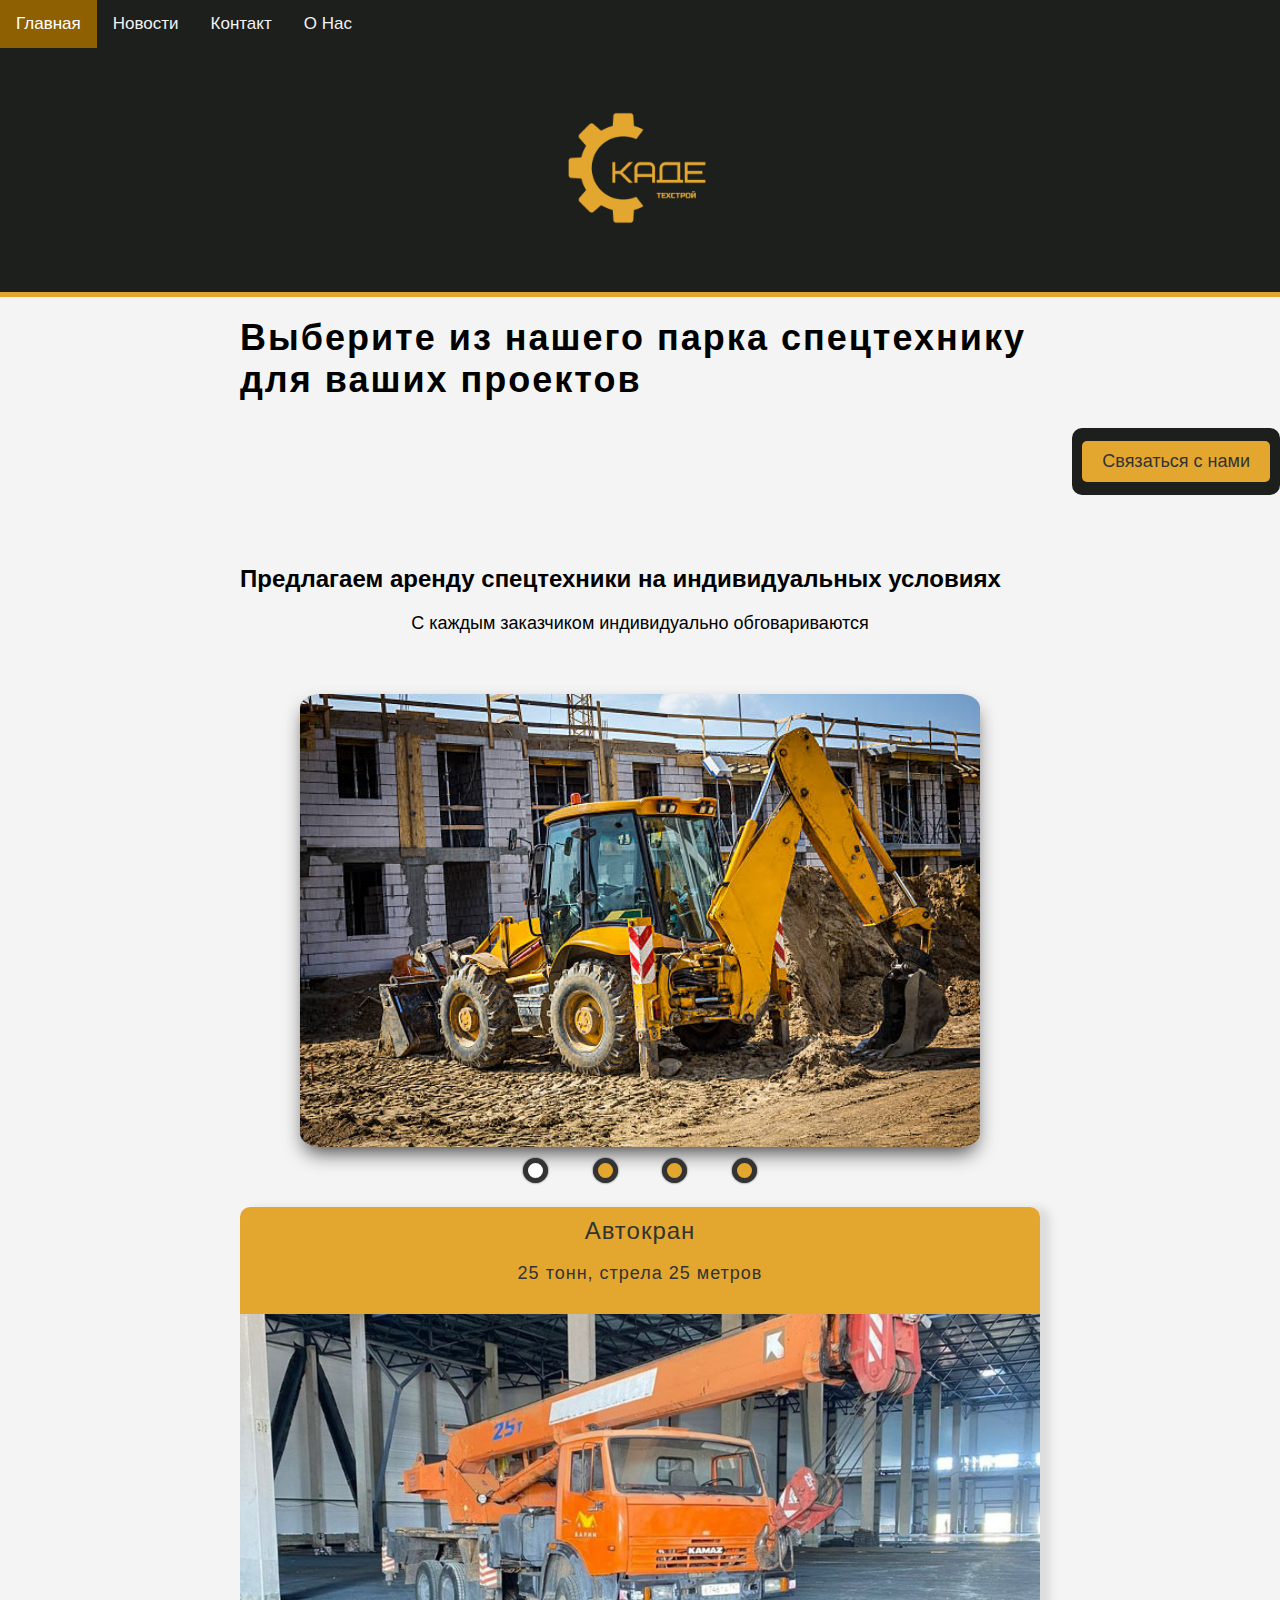
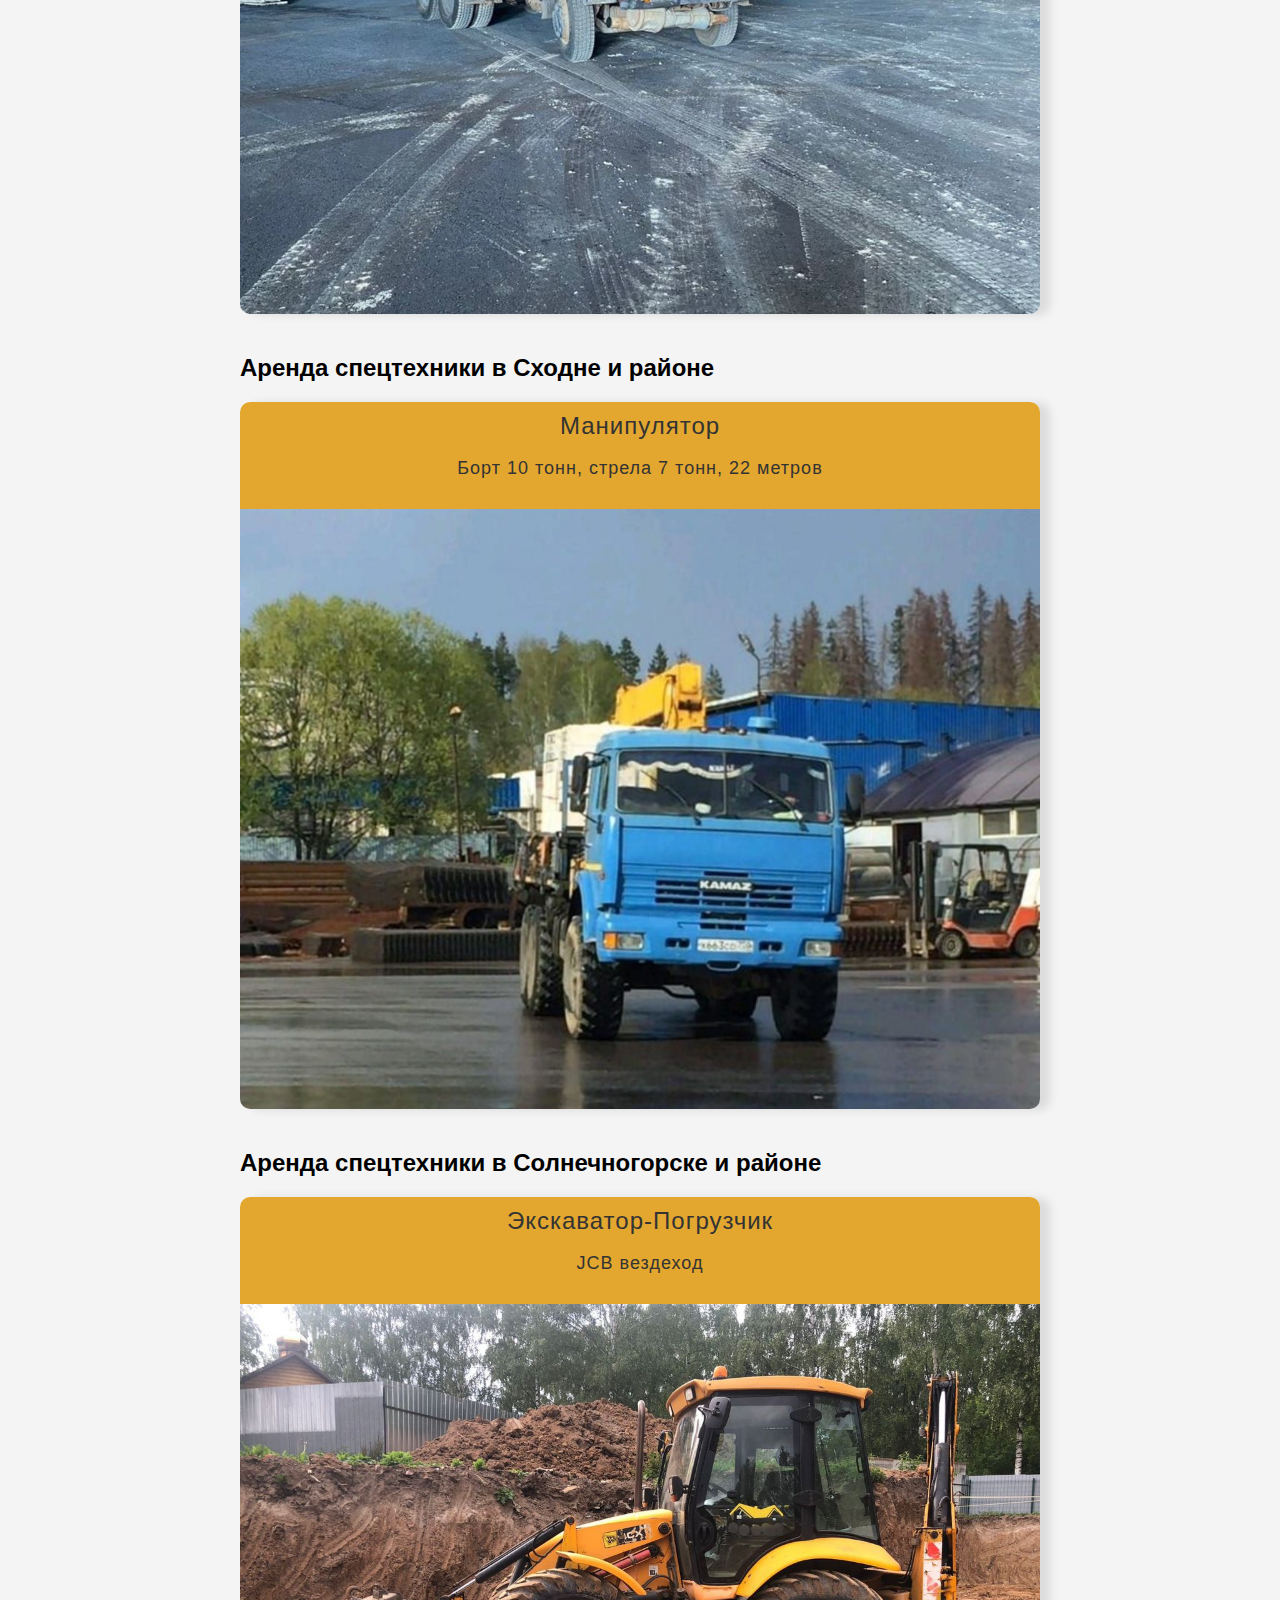
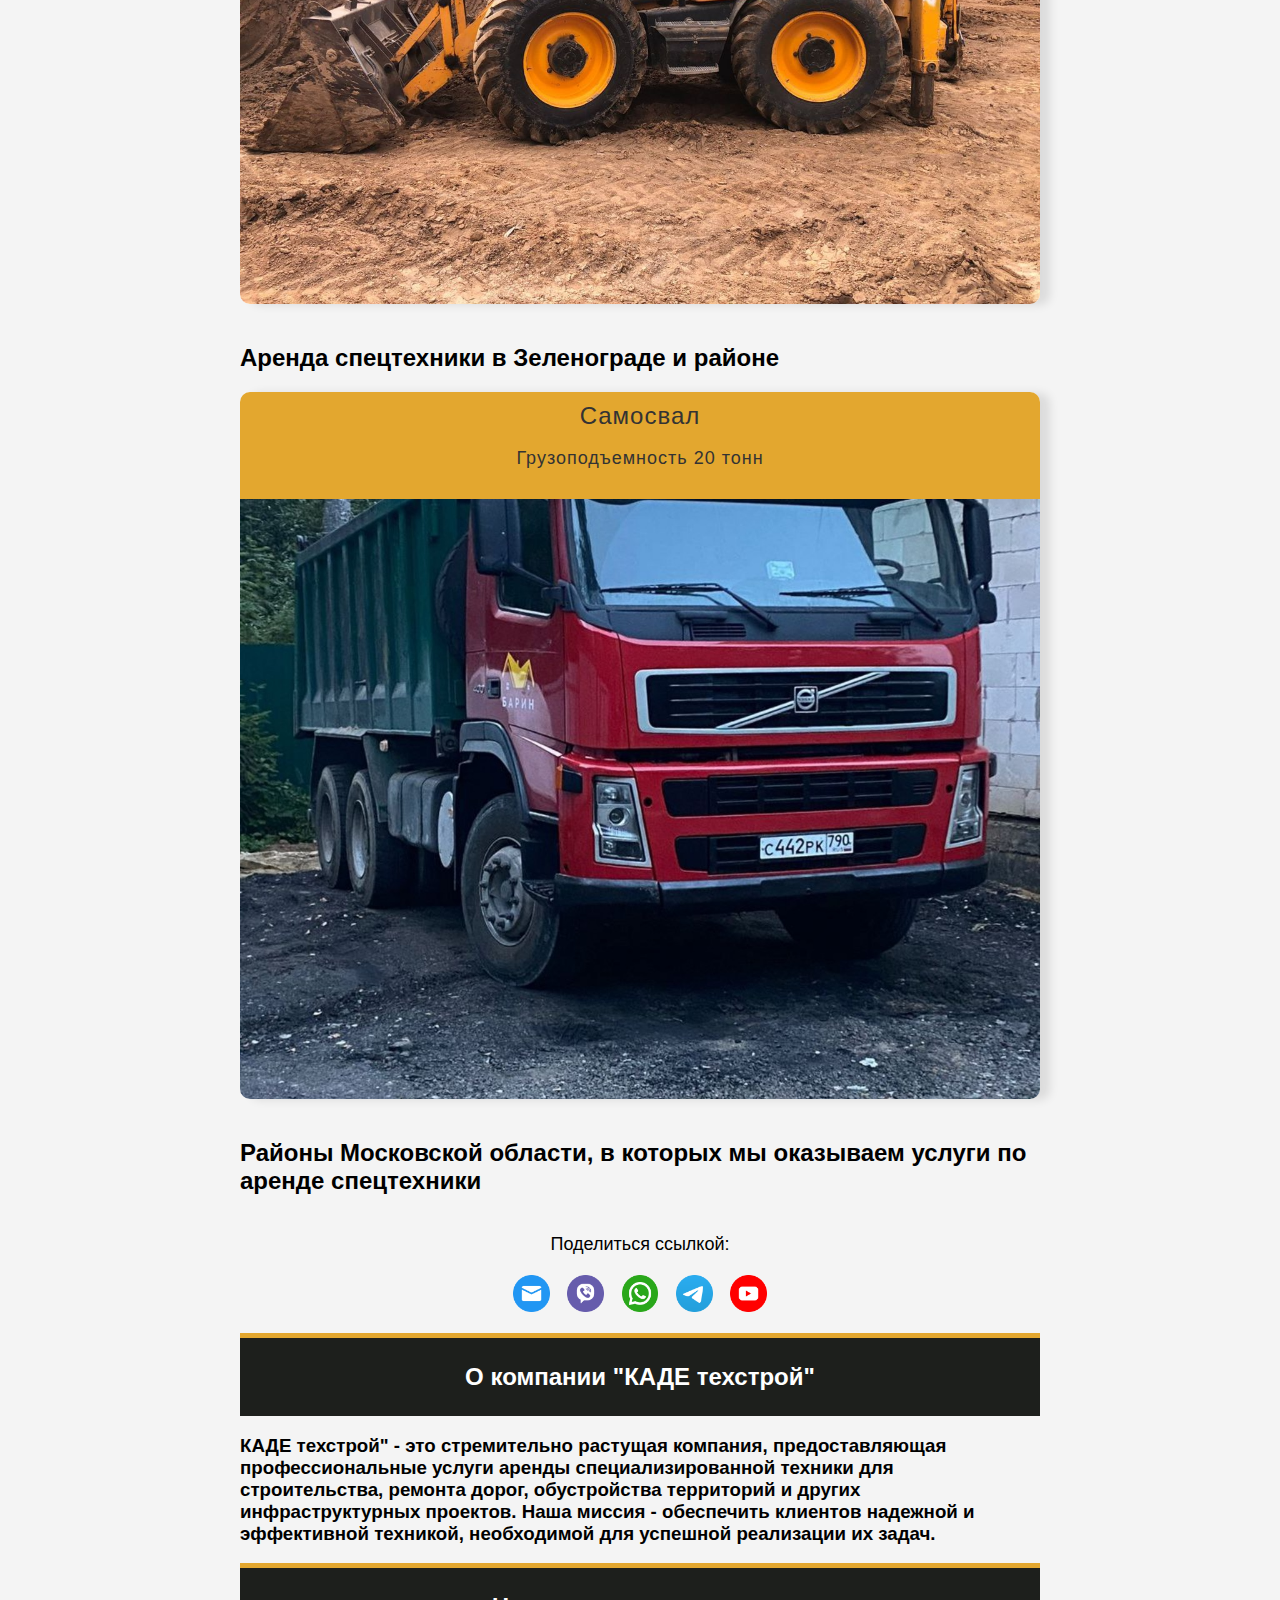
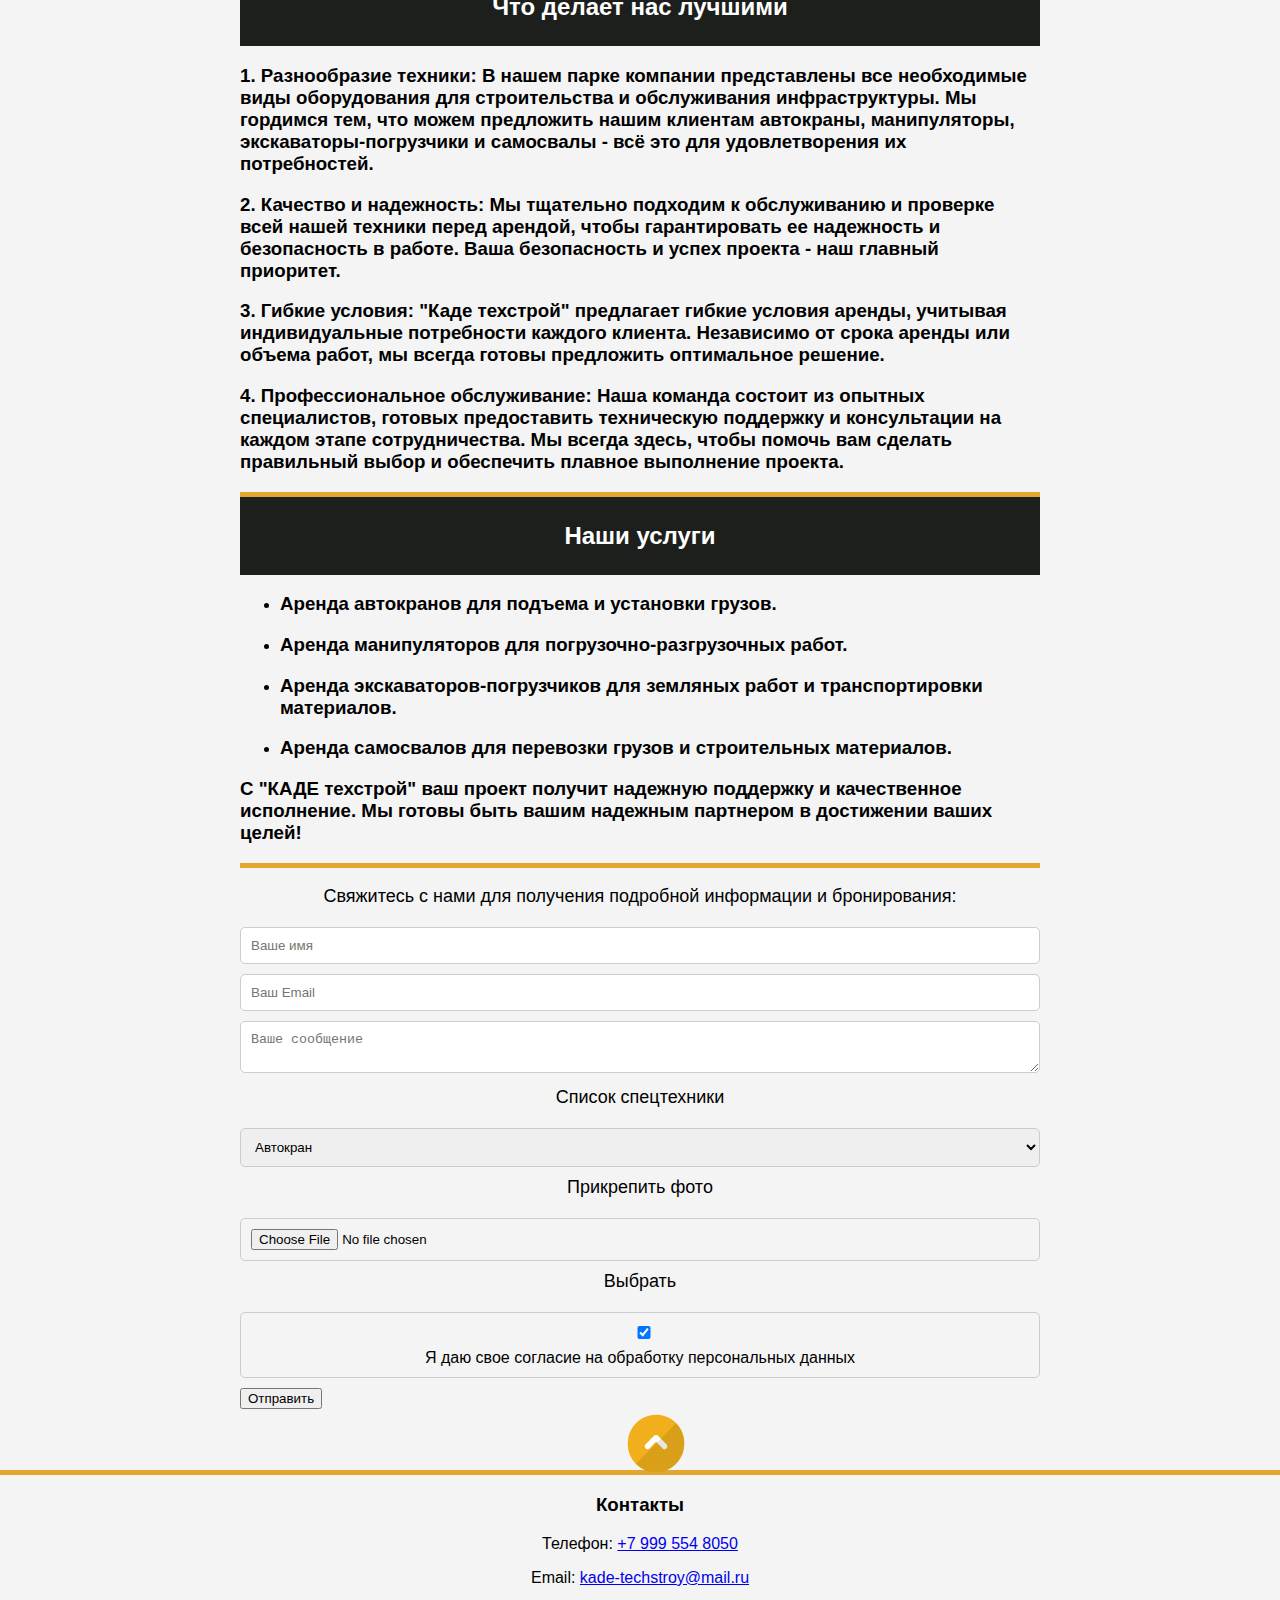
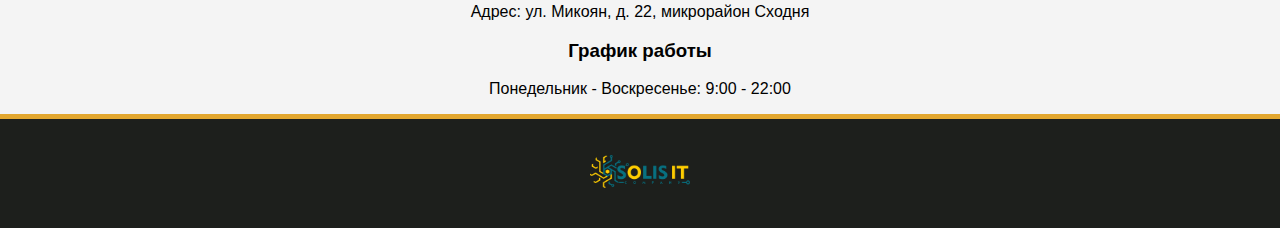
==== commit 21ed51ae: "1" ====
--- a/index.html
+++ b/index.html
@@ -94,13 +94,12 @@
 
 <div class="container">
   <h1>Выберите из нашего парка спецтехнику для ваших проектов<p class="kade-ru"> КАДЕ техстрой, Автокран 25 тонн стрела 25 метров,Манипулятор Борт 10 тонн стрела 7 тонн, 22 метров,
-     Манипулятор Борт 10 тонн, стрела 7 тонн, 22 метров,</p></h1>
+     Манипулятор Борт 10 тонн, стрела 7 тонн, 22 метров, Манипулятор Борт 10 тонн стрела 7 тонн, 22 метров, Экскаватор-Погрузчик JCB вездеход,
+     Самосвал Грузоподъемность 20 тонн, Районы Московской области, в которых мы оказываем услуги по аренде спецтехники</p></h1>
     <h2>Предлагаем аренду спецтехники на индивидуальных условиях</h2>
-    <h1><p class="kade-ru">Манипулятор Борт 10 тонн стрела 7 тонн, 22 метров,</p></h1>
     <p class="text3">С каждым заказчиком индивидуально обговариваются</p>
-     
     <!-- плавающую кнопку -->
-     <button id="boton-call"><a href="tel:+7 999 554 8050">+7 999 554 8050</a></button>
+     <button id="boton-call"><a href="tel:+7 999 554 8050" class="btn">Связаться с нами</a></button>
      <!-- слайдер изображений -->
      <div class="adaptivny-slayder">
         <input type="radio" name="kadoves" id="slaid1" checked>
@@ -125,8 +124,6 @@
         </div>
       </div>
      <!-- слайдер изображений -->
-     <h1><p class="kade-ru">Экскаватор-Погрузчик JCB вездеход,
-      Самосвал Грузоподъемность 20 тонн, Районы Московской области, в которых мы оказываем услуги по аренде спецтехники</p></h1>
     <!-- <h2>Выберите из нашего парка спецтехнику для ваших проектов:</h2> -->
     <ul id="equipment-list">
         <li class="equipment-item">
--- a/Styles/main.css
+++ b/Styles/main.css
@@ -414,17 +414,26 @@
   z-index: 100;
   bottom: 405px;
   right: 0px;
-  background-color: #e3a72f;
+  background-color:  #1d1f1c;
+ 
   color: #f4f4f4;
   border: none;
   padding: 13px 10px;
   text-align: center;
   text-decoration: none;
   font-size: 18px;
-  border-radius: 4px;
+  border-radius: 10px;
   cursor: pointer;
 }
- 
+.btn {
+  display: inline-block;
+  padding: 10px 20px;
+  background-color: #e3a72f; /* Желтый цвет для кнопок */
+  color: #333333; /* Темный цвет текста */
+  text-decoration: none;
+  border-radius: 5px;
+  transition: background-color 0.3s;
+}
 #boton-call:hover {
   background-color: #ffaa00;
 }
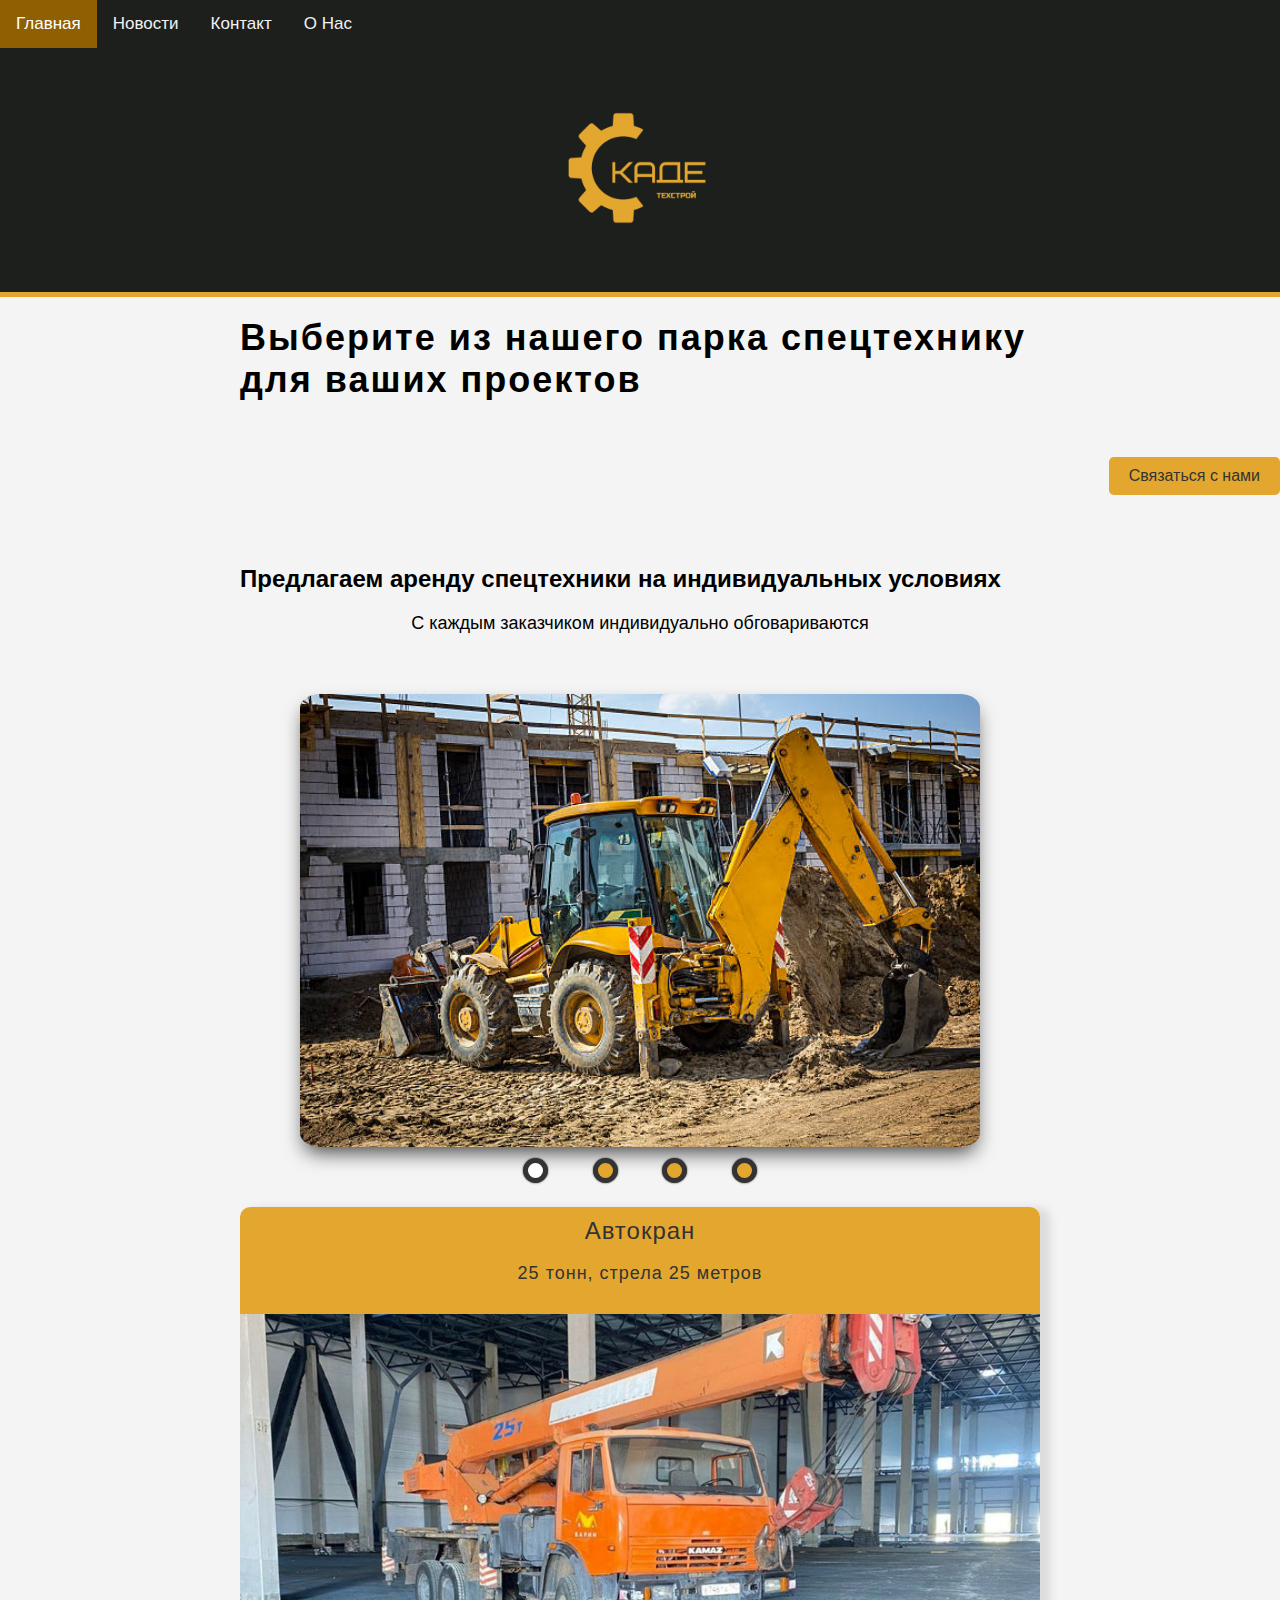
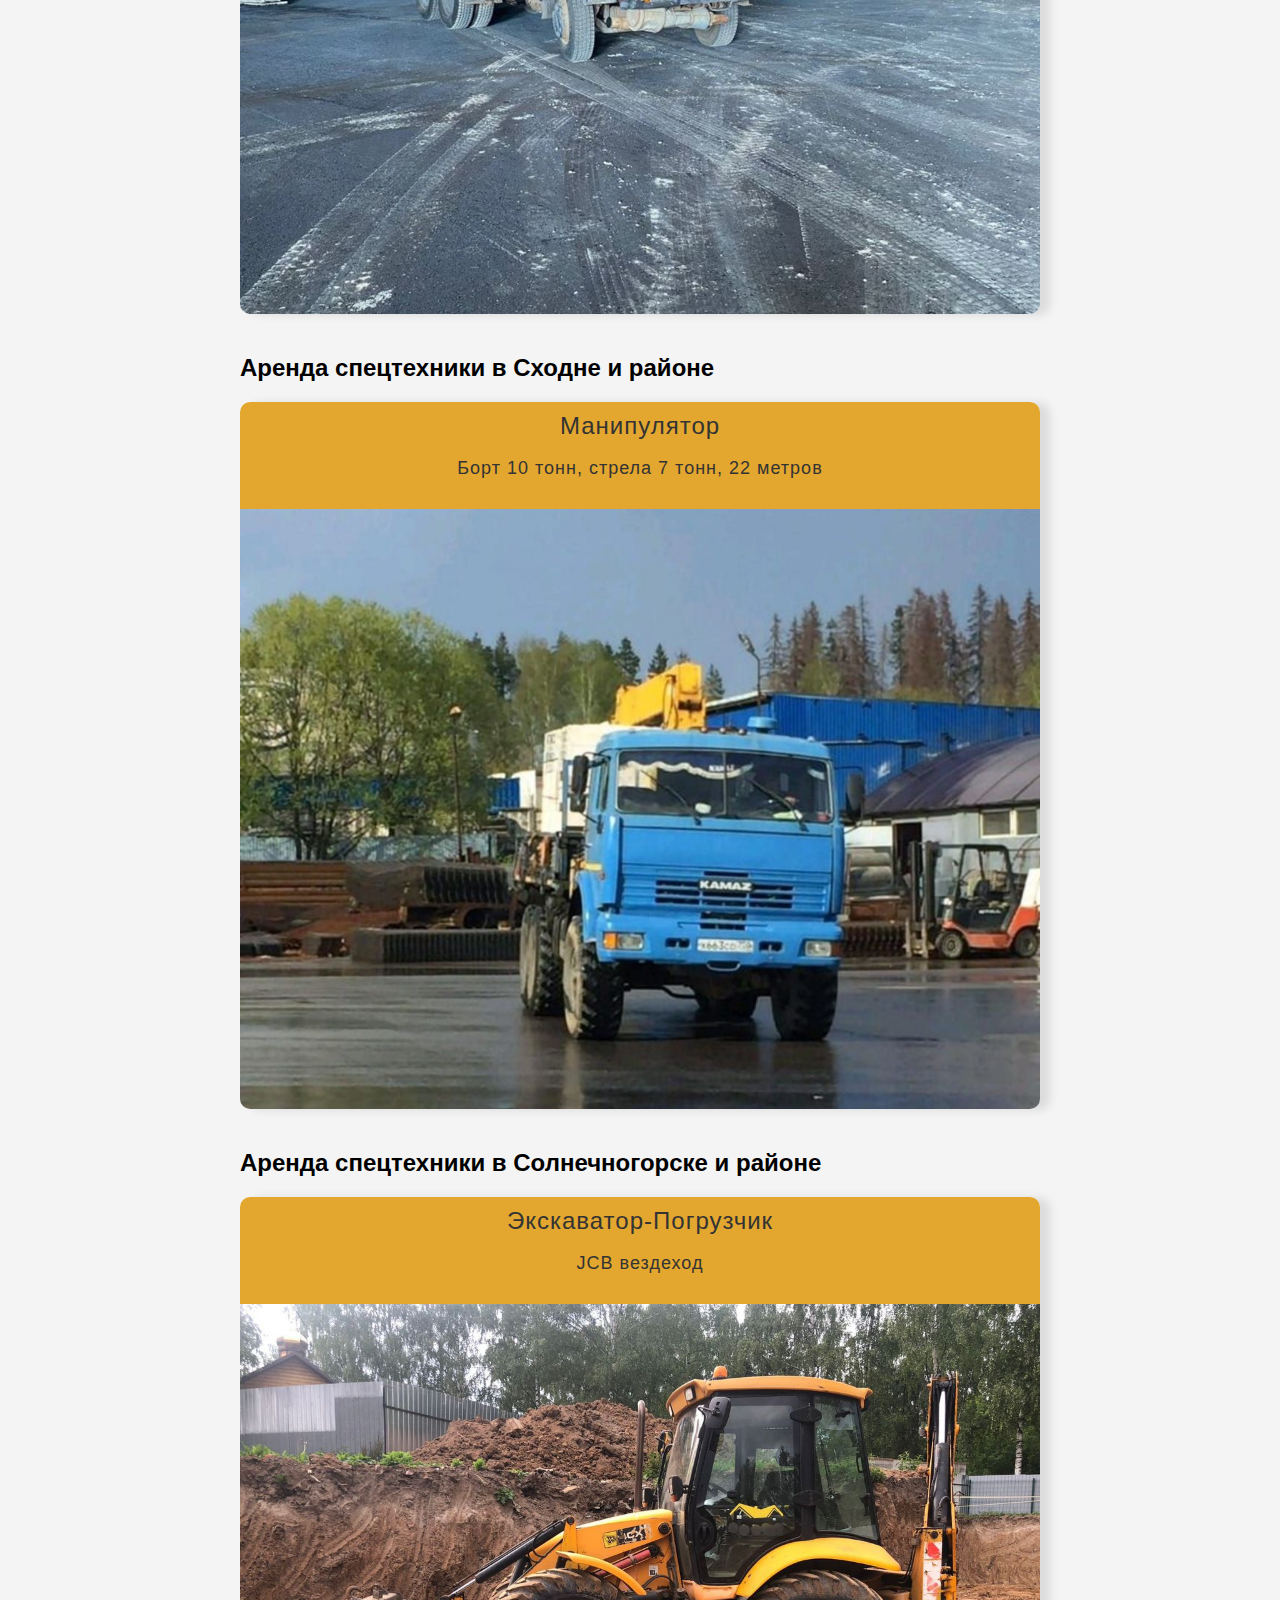
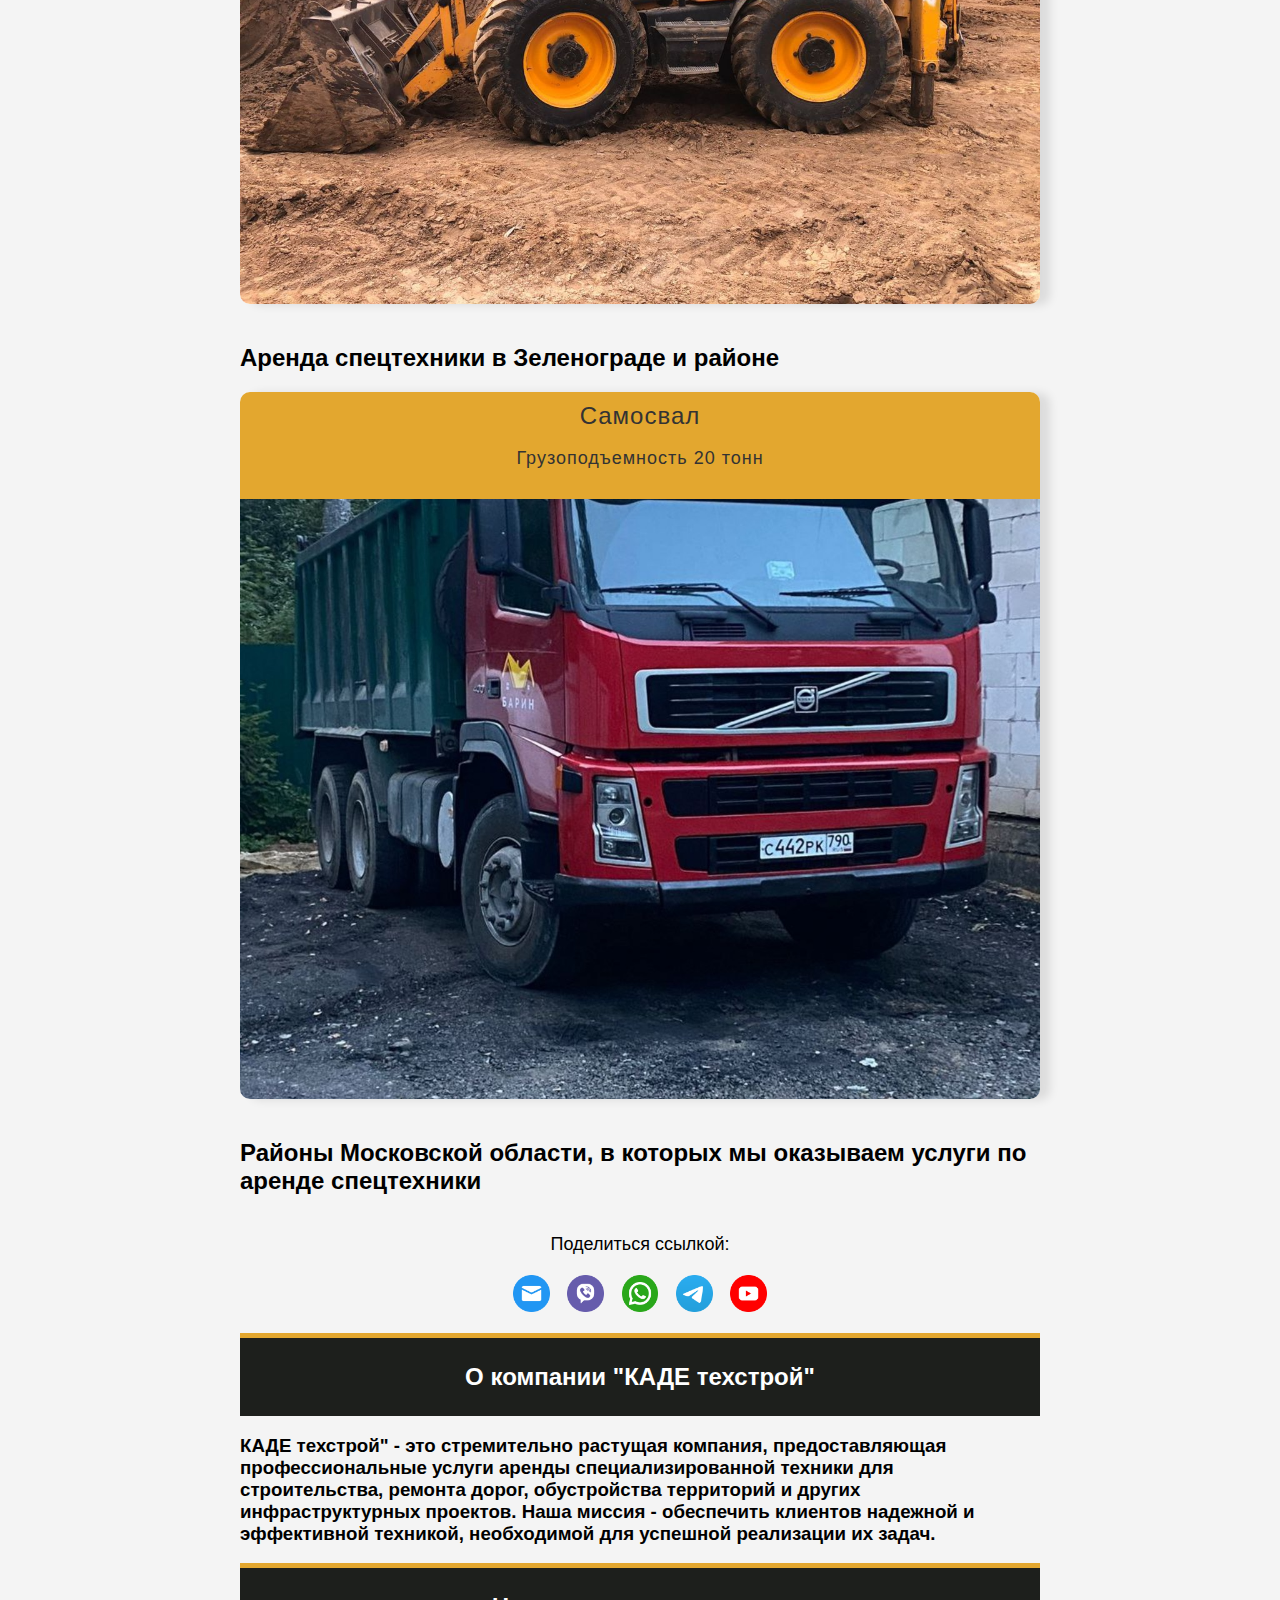
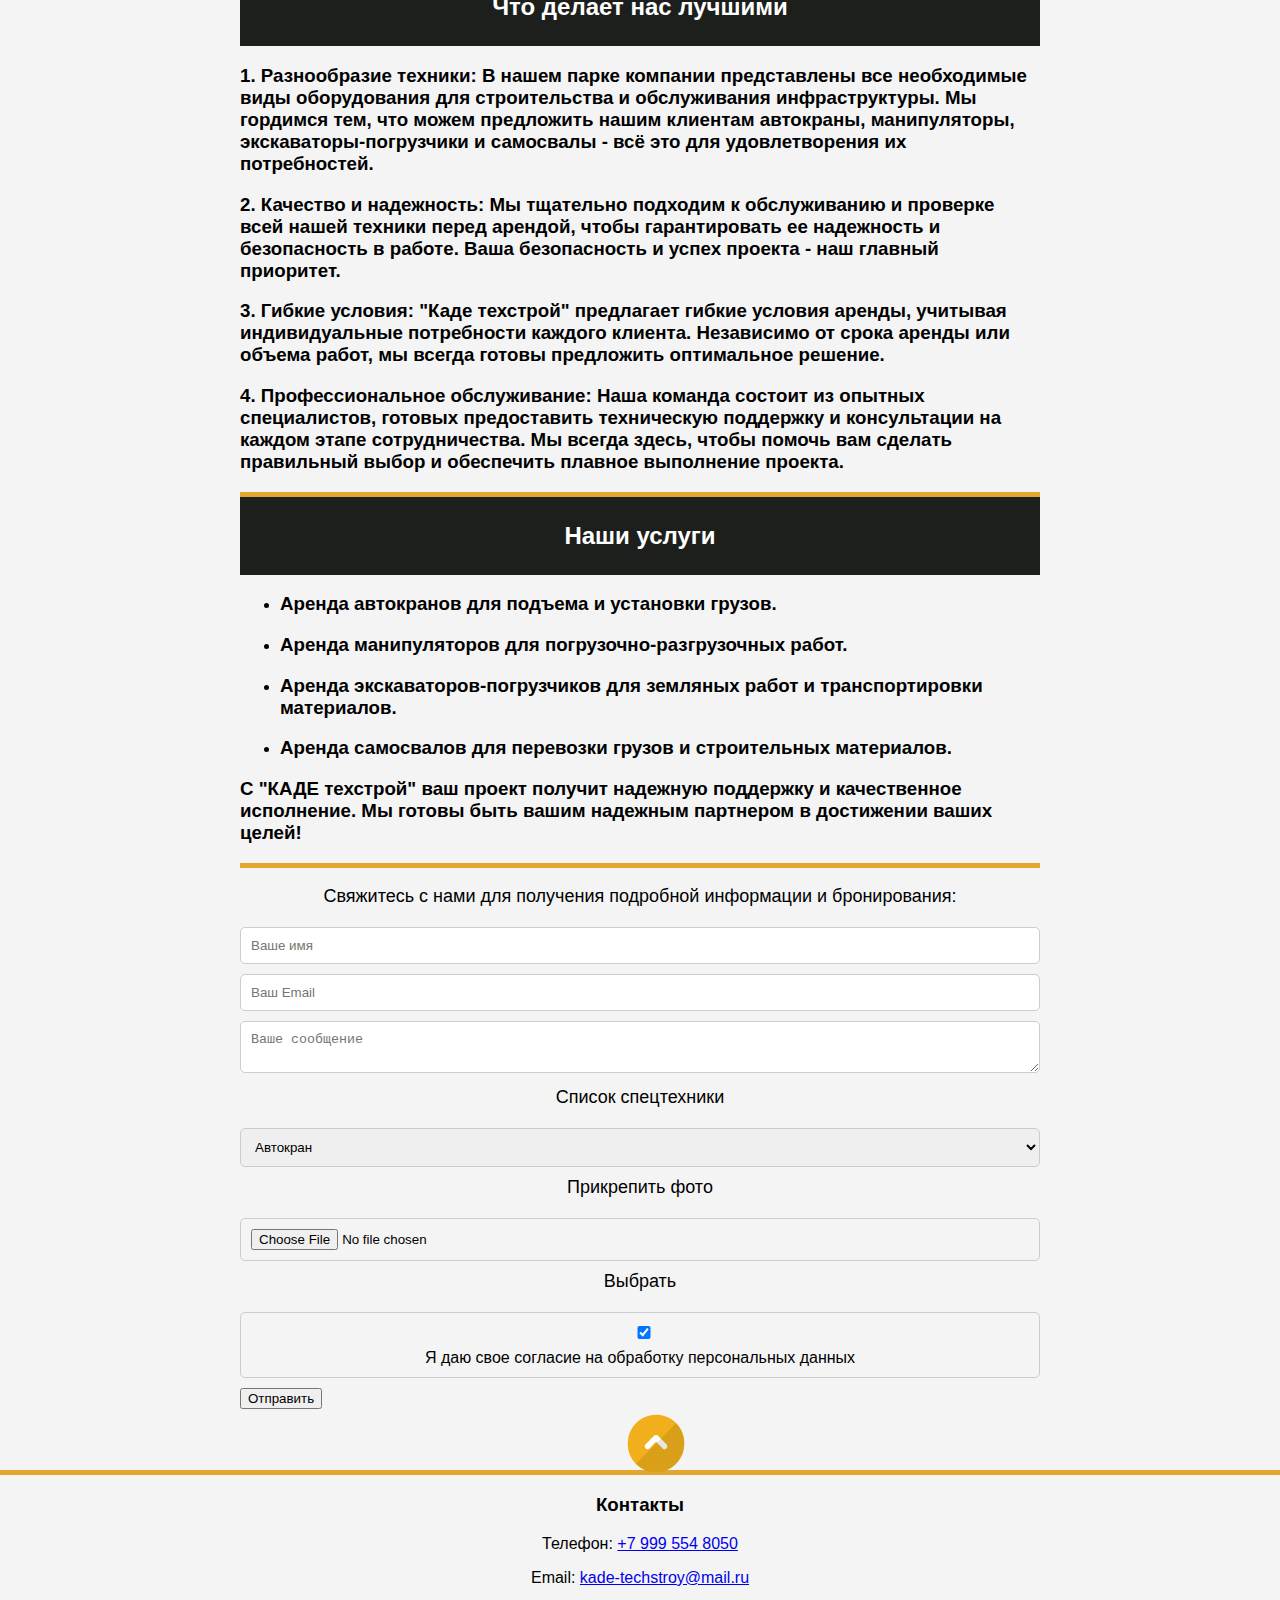
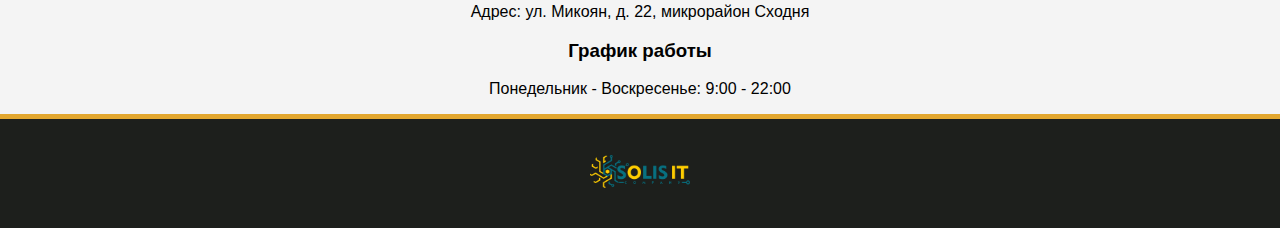
==== commit 38281b67: "1" ====
--- a/index.html
+++ b/index.html
@@ -99,7 +99,7 @@
     <h2>Предлагаем аренду спецтехники на индивидуальных условиях</h2>
     <p class="text3">С каждым заказчиком индивидуально обговариваются</p>
     <!-- плавающую кнопку -->
-     <button id="boton-call"><a href="tel:+7 999 554 8050" class="btn">Связаться с нами</a></button>
+     <a href="tel:+7 999 554 8050" class="btn">Связаться с нами</a>
      <!-- слайдер изображений -->
      <div class="adaptivny-slayder">
         <input type="radio" name="kadoves" id="slaid1" checked>
--- a/Styles/main.css
+++ b/Styles/main.css
@@ -409,7 +409,7 @@
 }
 
 /*плавающую кнопку*/
-#boton-call {
+/* #boton-call {
   position: fixed;
   z-index: 100;
   bottom: 405px;
@@ -419,13 +419,19 @@
   color: #f4f4f4;
   border: none;
   padding: 13px 10px;
-  text-align: center;
+  
   text-decoration: none;
   font-size: 18px;
   border-radius: 10px;
   cursor: pointer;
-}
+} */
 .btn {
+  position: fixed;
+  z-index: 100;
+  bottom: 405px;
+  right: 0px;
+  text-align: center;
+  cursor: pointer;
   display: inline-block;
   padding: 10px 20px;
   background-color: #e3a72f; /* Желтый цвет для кнопок */
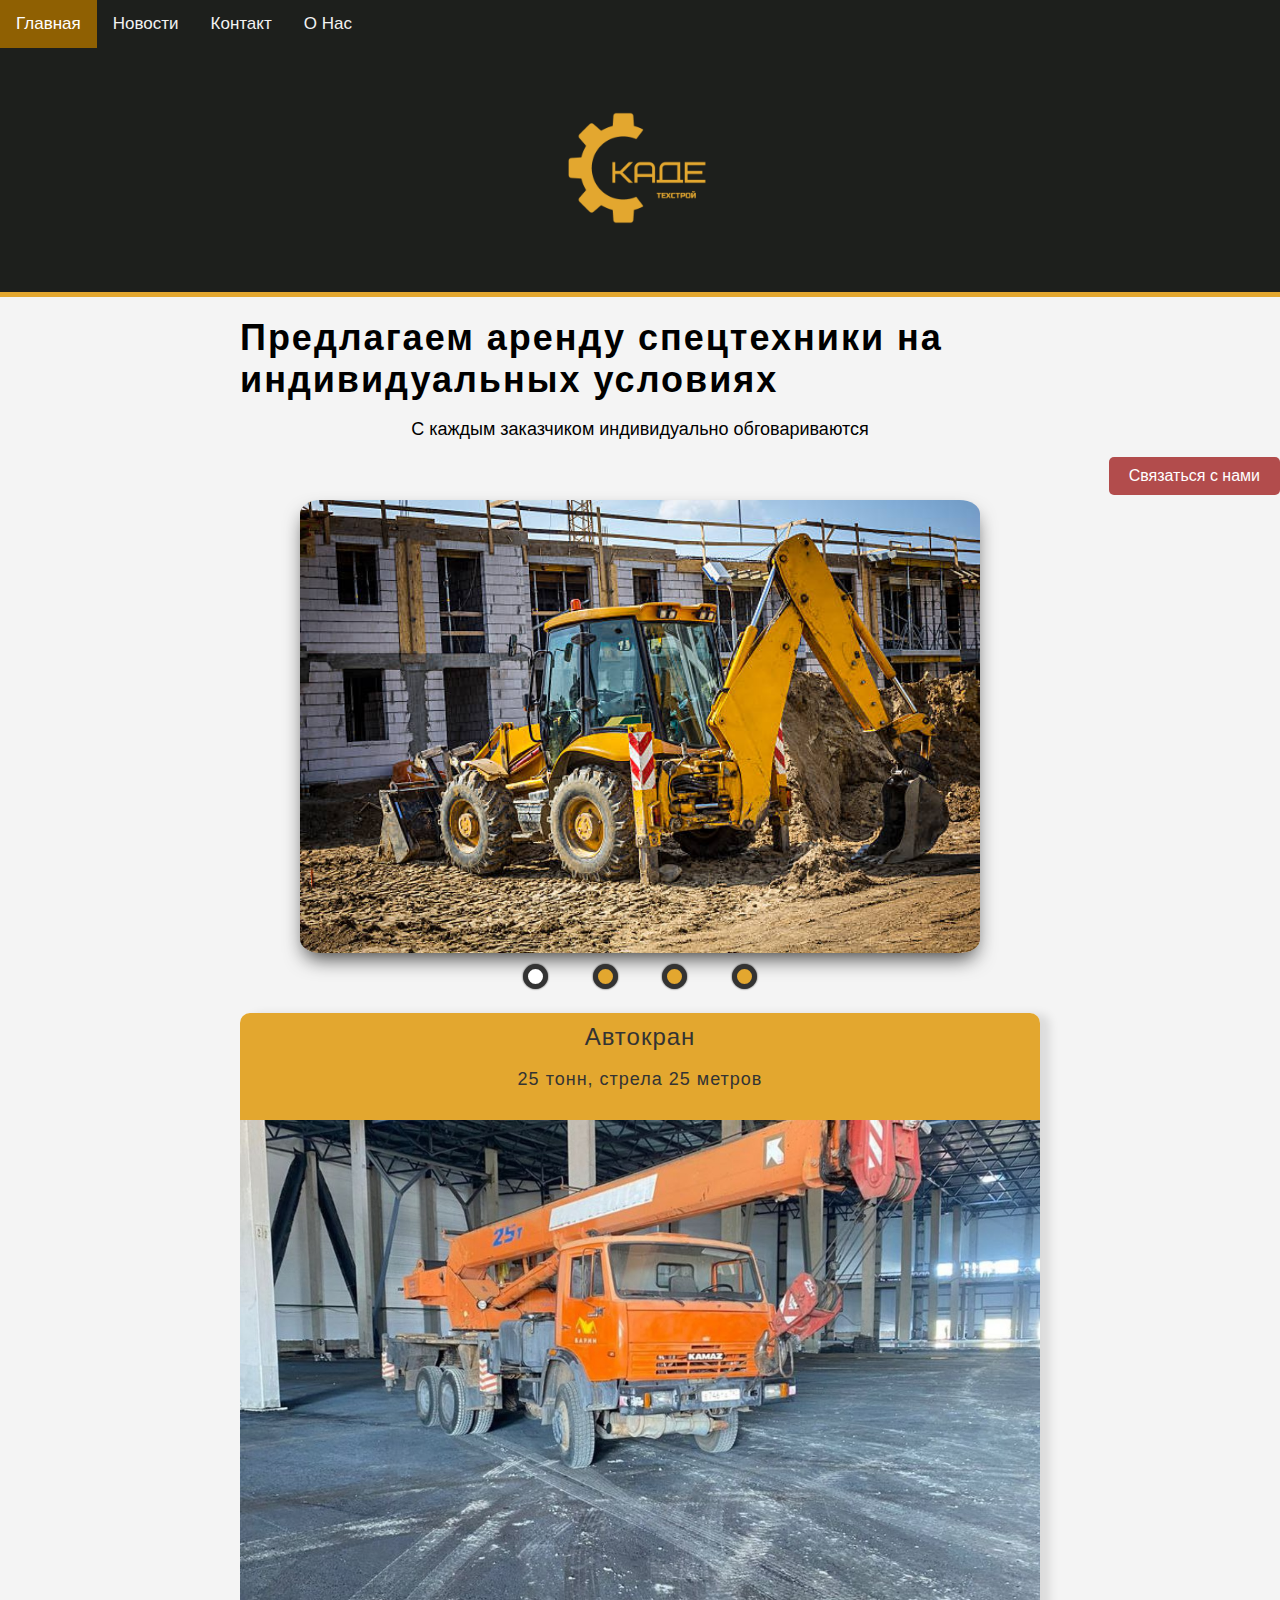
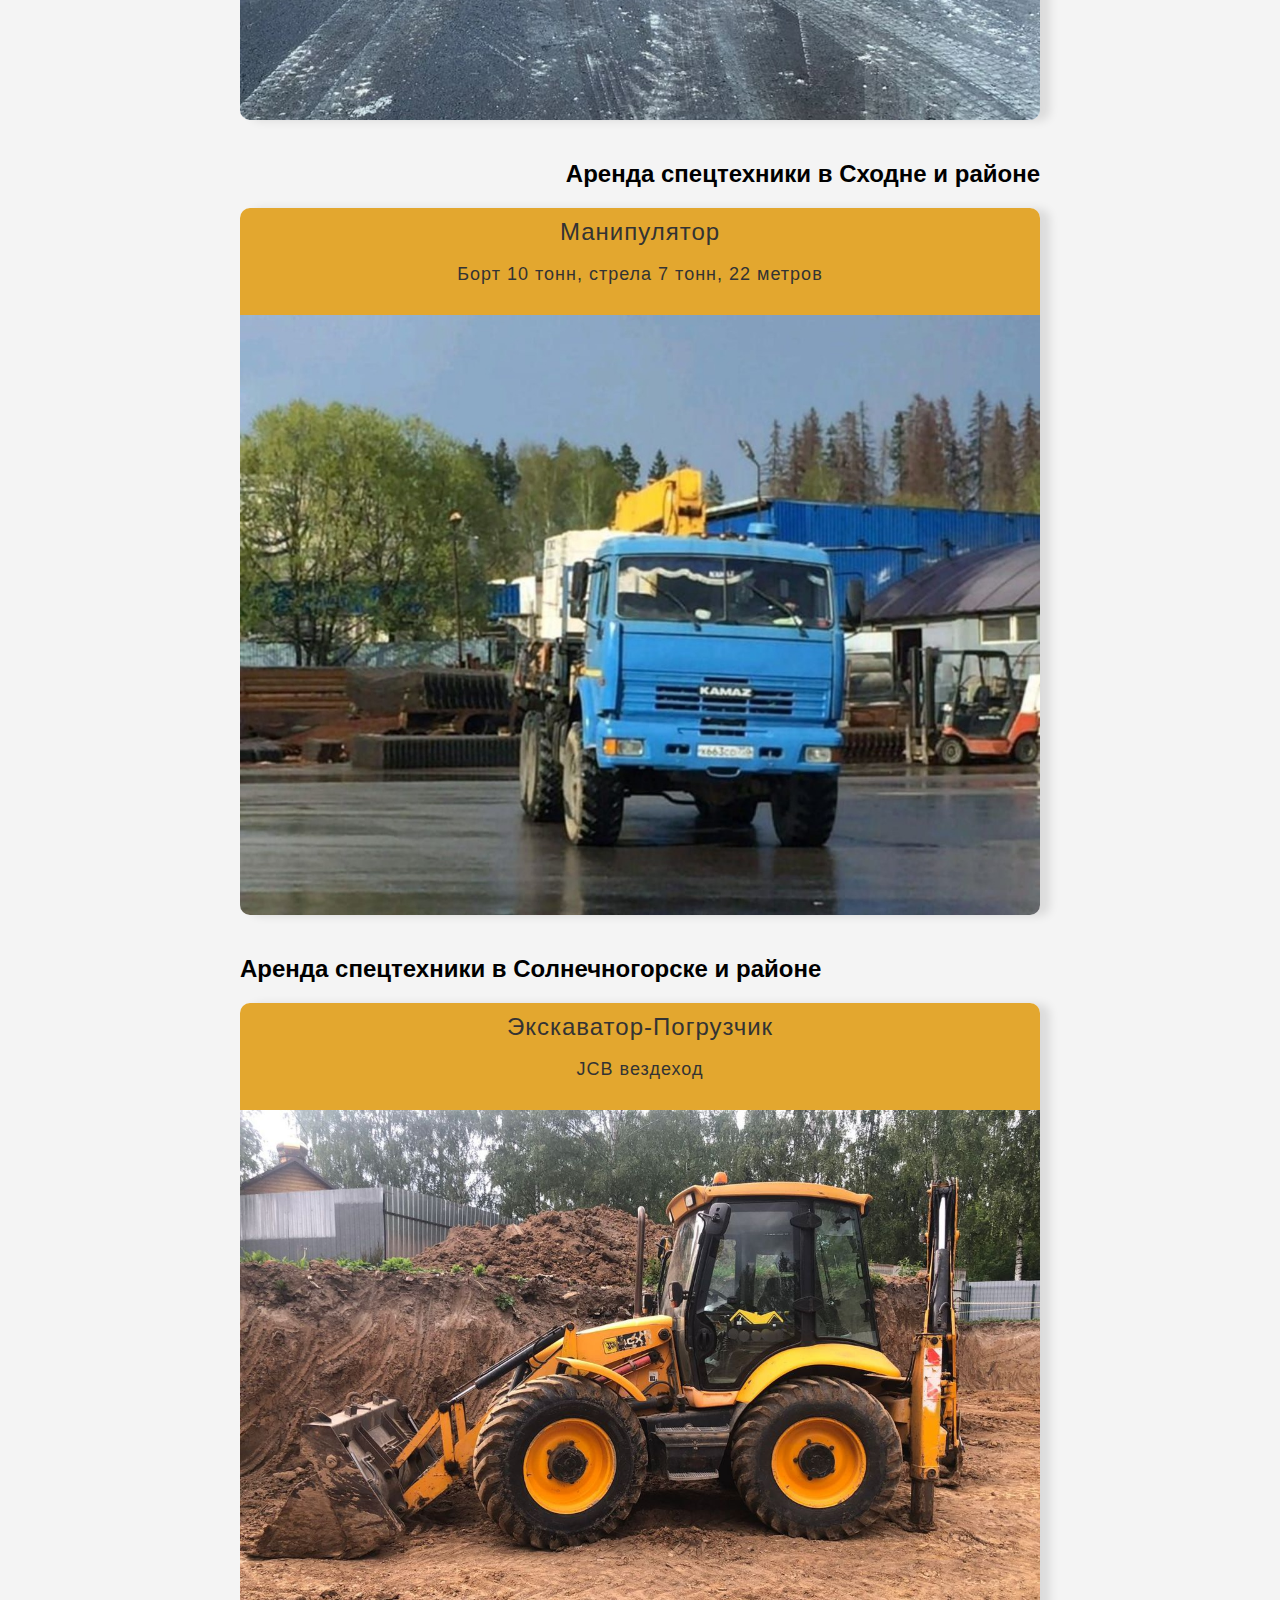
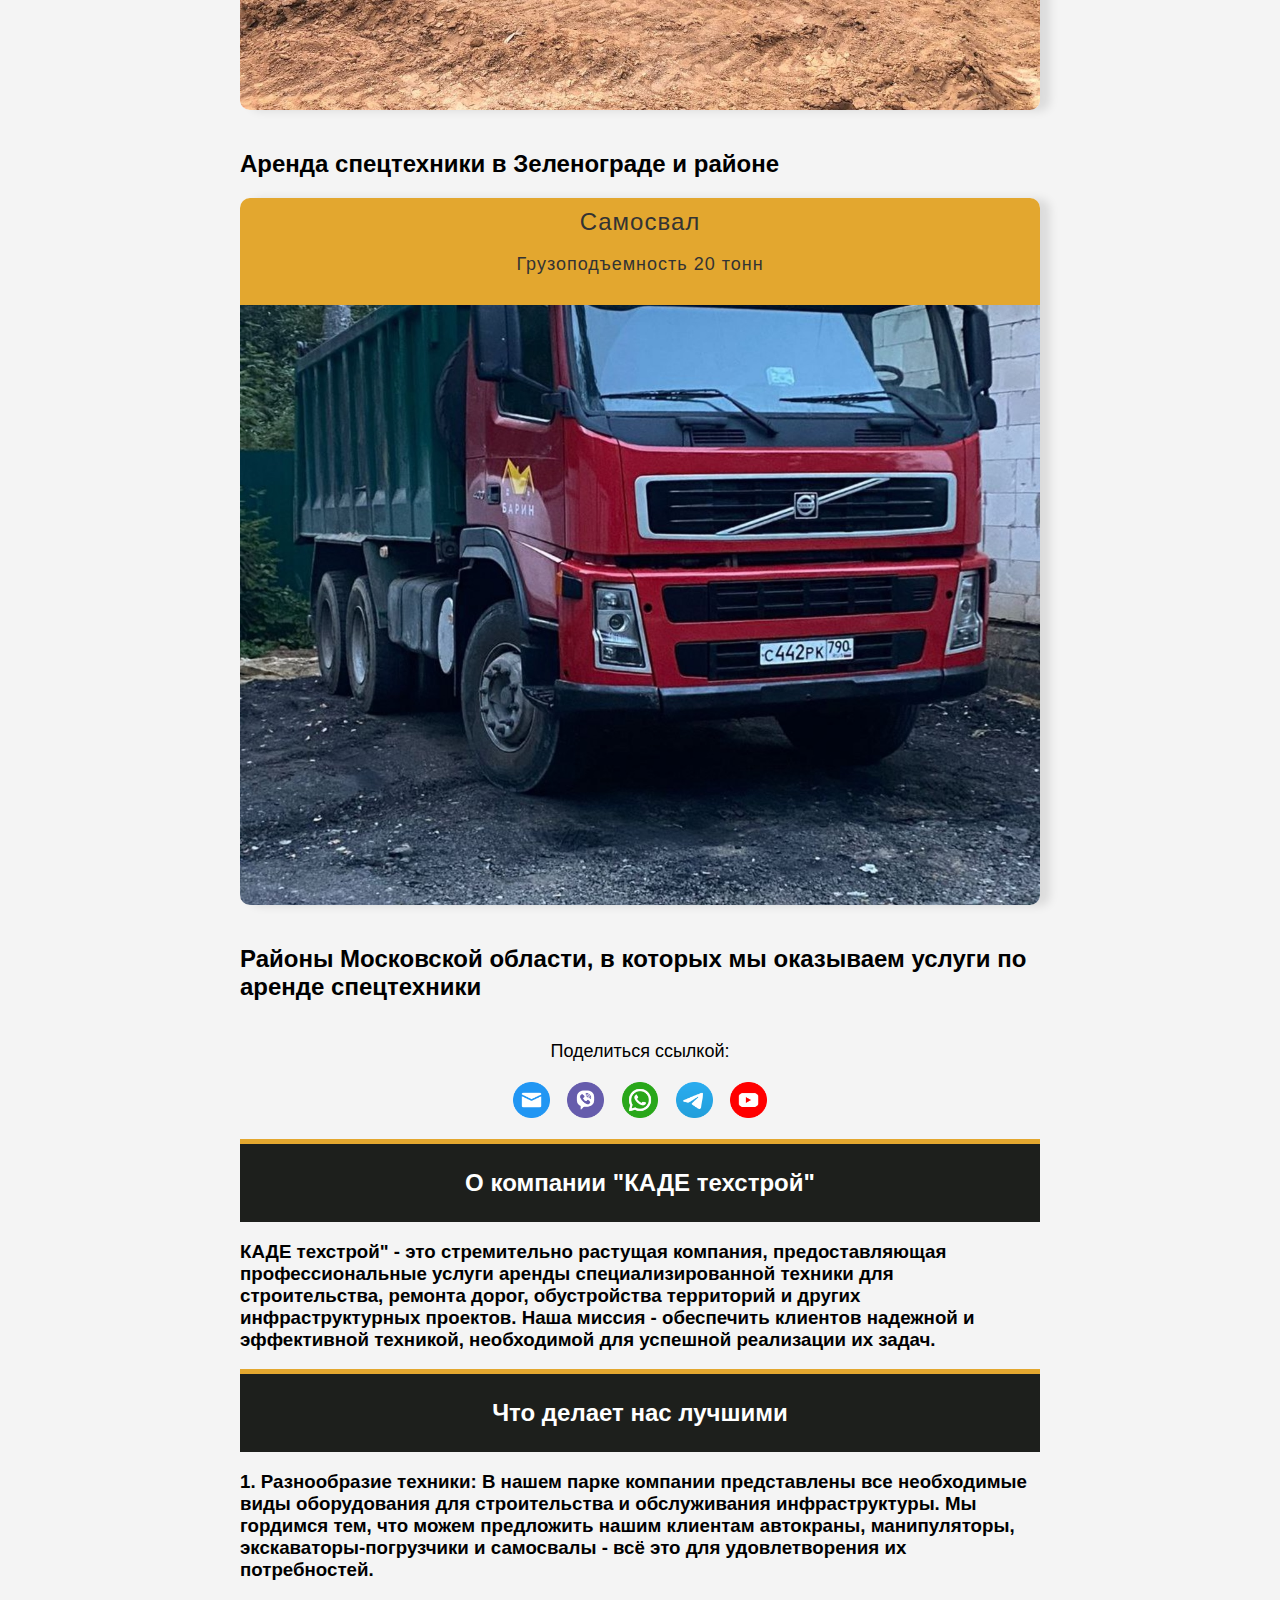
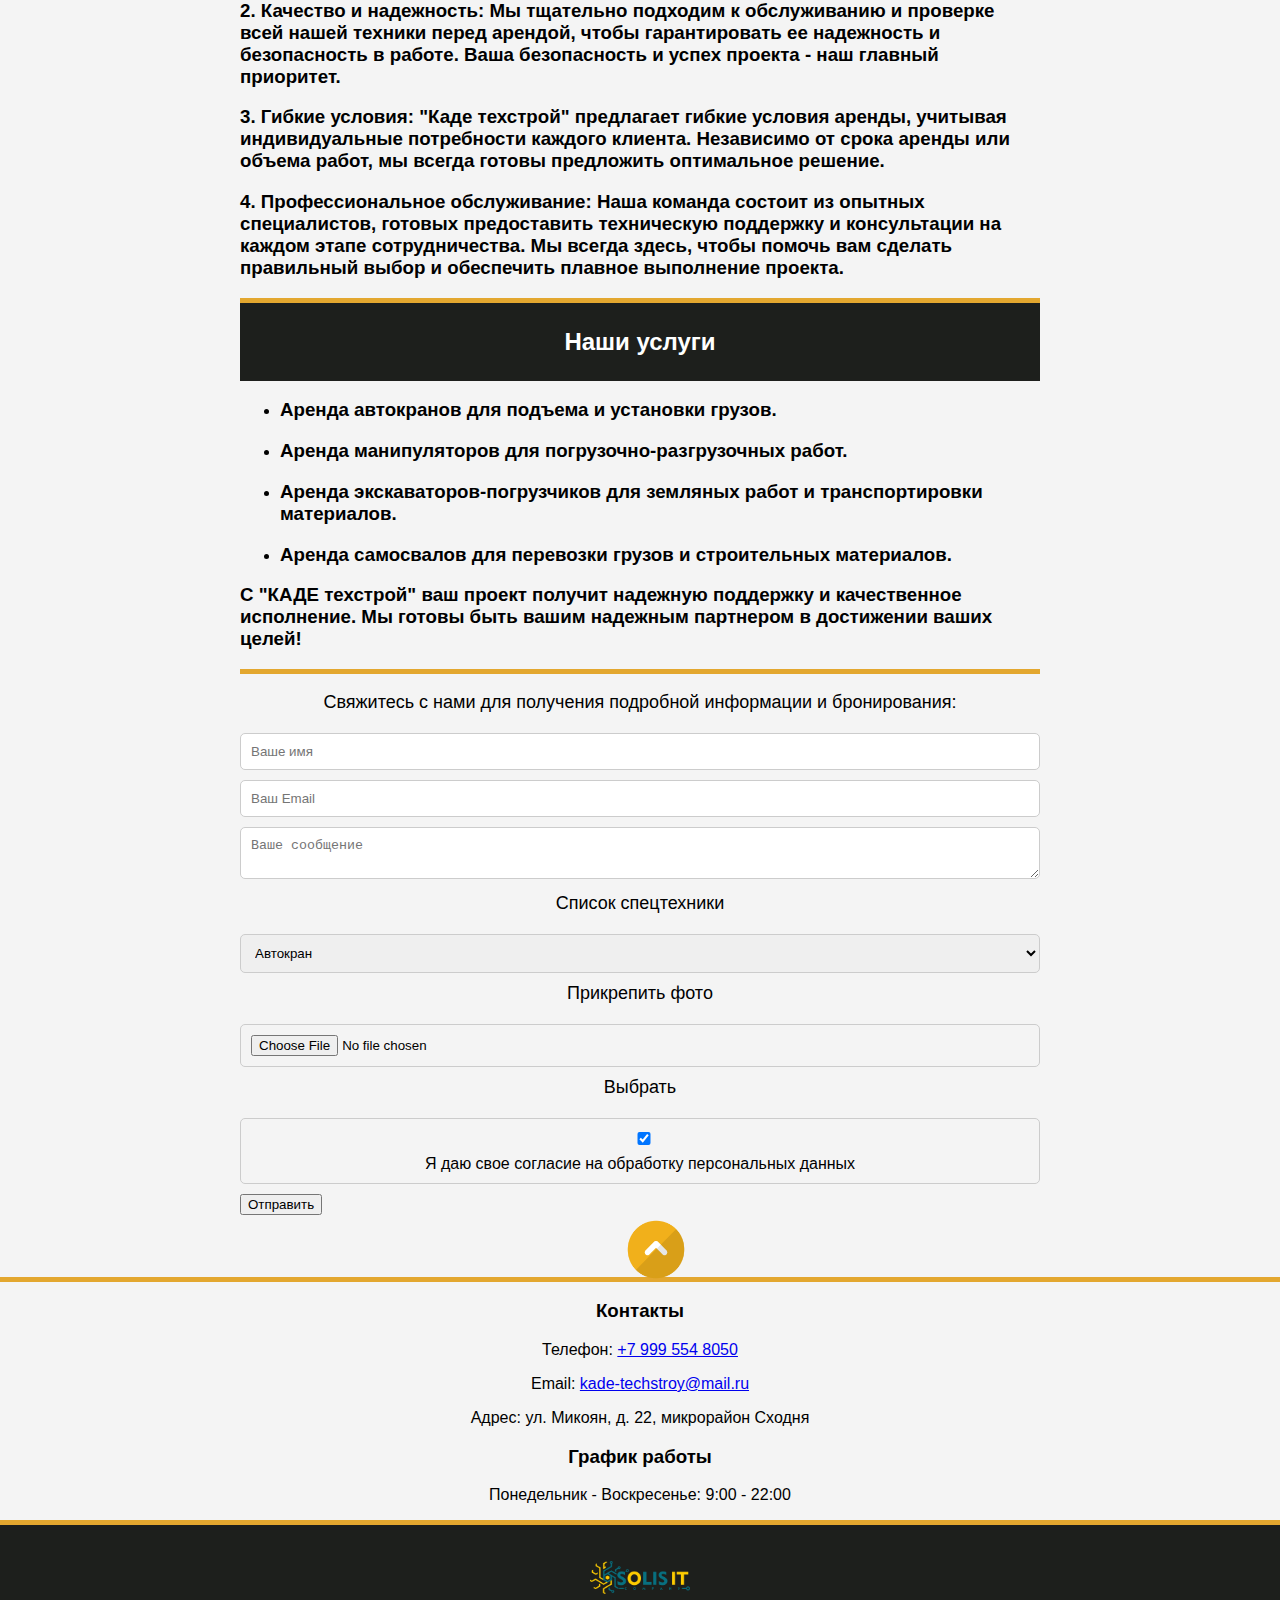
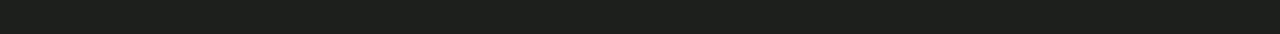
==== commit 85208bed: "1" ====
--- a/index.html
+++ b/index.html
@@ -10,7 +10,26 @@
 <link href="images/KADE Logo.png" rel="apple-touch-icon" sizes="72x72" />
 <link href="images/KADE Logo.png" rel="apple-touch-icon" sizes="114x114" />
 <meta name="description" content="📣 Аренда спецтехники в Сходне и районе ☎️ +79995548050. Предлагаем аренду спецтехники на индивидуальных условиях. Выберите из нашего парка спецтехнику для ваших проектов.">
+<!-- Yandex Native Ads -->
+<script>window.yaContextCb=window.yaContextCb||[]</script>
+<script src="https://yandex.ru/ads/system/context.js" async></script>
+<!-- Yandex.RTB -->
+<script>window.yaContextCb=window.yaContextCb||[]</script>
+<script src="https://yandex.ru/ads/system/context.js" async></script>
+<!-- Google AdSense -->
+<script async src="https://pagead2.googlesyndication.com/pagead/js/adsbygoogle.js?client=ca-pub-7303652927071744"
+     crossorigin="anonymous"></script>
 </head>
+<!-- Yandex.RTB R-A-8480014-2 -->
+<script>
+window.yaContextCb.push(()=>{
+	Ya.Context.AdvManager.render({
+		"blockId": "R-A-8480014-2",
+		"type": "floorAd",
+		"platform": "touch"
+	})
+})
+</script>
 <!-- Google tag (gtag.js) -->
 <script async src="https://www.googletagmanager.com/gtag/js?id=G-P9QGNZXM7C"></script>
 <script>
@@ -38,13 +57,21 @@
 <noscript><div><img src="https://mc.yandex.ru/watch/97079778" style="position:absolute; left:-9999px;" alt="" /></div></noscript>
 <!-- /Yandex.Metrika counter -->
 <body>
+  <!-- Yandex Native Ads C-A-8480014-5 -->
+<div id="yandex_rtb_C-A-8480014-5"></div>
+<script>window.yaContextCb.push(()=>{
+  Ya.Context.AdvManager.renderWidget({
+    renderTo: 'yandex_rtb_C-A-8480014-5',
+    blockId: 'C-A-8480014-5'
+  })
+})</script>
      <!-- Загрузите библиотеку значков, чтобы отобразить меню гамбургера (бары) на маленьких экранах -->
 <link rel="stylesheet" href="https://cdnjs.cloudflare.com/ajax/libs/font-awesome/4.7.0/css/font-awesome.min.css">
     <div class="topnav" id="myTopnav">
         <a href="#logo-" class="active">Главная</a>
         <a href="blog.html">Новости</a>
-        <a href="#contact-">Контакт</a>
-        <a href="#about-">О Нас</a>
+        <a id="235454" href="#contact-">Контакт</a>
+        <a id="1542458" href="#about-">О Нас</a>
         <a href="javascript:void(0);" class="icon" onclick="myFunction()">
           <i class="fa fa-bars"></i>
         </a>
@@ -91,13 +118,11 @@
     <li><a class="social-icon-telegram" href="https://telegram.me/+79995548050" title="Telegram" target="_blank" rel="noopener"></a></li>
     <li><a class="social-icon-youtube" href="https://www.youtube.com/@kadetechstroy" title="YouTube" target="_blank" rel="noopener"></a></li>
   </ul> -->
-
 <div class="container">
-  <h1>Выберите из нашего парка спецтехнику для ваших проектов<p class="kade-ru"> КАДЕ техстрой, Автокран 25 тонн стрела 25 метров,Манипулятор Борт 10 тонн стрела 7 тонн, 22 метров,
-     Манипулятор Борт 10 тонн, стрела 7 тонн, 22 метров, Манипулятор Борт 10 тонн стрела 7 тонн, 22 метров, Экскаватор-Погрузчик JCB вездеход,
-     Самосвал Грузоподъемность 20 тонн, Районы Московской области, в которых мы оказываем услуги по аренде спецтехники</p></h1>
-    <h2>Предлагаем аренду спецтехники на индивидуальных условиях</h2>
+  <!-- <h1>Выберите из нашего парка спецтехнику для ваших проектов</h1> -->
+    <h1>Предлагаем аренду спецтехники на индивидуальных условиях</h1>
     <p class="text3">С каждым заказчиком индивидуально обговариваются</p>
+     
     <!-- плавающую кнопку -->
      <a href="tel:+7 999 554 8050" class="btn">Связаться с нами</a>
      <!-- слайдер изображений -->
@@ -133,6 +158,16 @@
             </a>
             <!-- <a class="call-button" href="tel:+79995548050">Позвонить</a> -->
         </li>
+        <!-- Yandex.RTB R-A-8480014-1 -->
+<div id="yandex_rtb_R-A-8480014-1"></div>
+<script>
+window.yaContextCb.push(()=>{
+	Ya.Context.AdvManager.render({
+		"blockId": "R-A-8480014-1",
+		"renderTo": "yandex_rtb_R-A-8480014-1"
+	})
+})
+</script>
         <h2>Аренда спецтехники в Сходне и районе</h2>
         <li class="equipment-item">
             <div class="equipment-title">Манипулятор<p>Борт 10 тонн, стрела 7 тонн, 22 метров</p></div>
@@ -199,7 +234,16 @@
           </ul>
 
           <h3>С "КАДЕ техстрой" ваш проект получит надежную поддержку и качественное исполнение. Мы готовы быть вашим надежным партнером в достижении ваших целей!</h3>
-
+       <!-- Yandex.RTB R-A-8480014-4 -->
+<div id="yandex_rtb_R-A-8480014-4"></div>
+<script>
+window.yaContextCb.push(()=>{
+	Ya.Context.AdvManager.render({
+		"blockId": "R-A-8480014-4",
+		"renderTo": "yandex_rtb_R-A-8480014-4"
+	})
+})
+</script>
      <div class="contact-form">
     <p>Свяжитесь с нами для получения подробной информации и бронирования:</p>
     <form id="contact-form">
@@ -236,7 +280,7 @@
     </form>
     <!-- Scroll To Top -->
     <ul class="Scroll-To-Top">
-      <li><a class="Scroll-To-Top-icon" href="#myTopnav" title="Scroll To Top" target="_blank" rel="noopener"></a></li>
+      <li id="2344873"><a class="Scroll-To-Top-icon" href="#myTopnav" title="Scroll To Top" target="_blank" rel="noopener"></a></li>
     </ul>
 </div>
 <div class="contact" id="contact-">
--- a/Styles/main.css
+++ b/Styles/main.css
@@ -434,8 +434,8 @@
   cursor: pointer;
   display: inline-block;
   padding: 10px 20px;
-  background-color: #e3a72f; /* Желтый цвет для кнопок */
-  color: #333333; /* Темный цвет текста */
+  background-color: #B24C4C; /* Желтый цвет для кнопок */
+  color: #ffffff; /* Темный цвет текста */
   text-decoration: none;
   border-radius: 5px;
   transition: background-color 0.3s;
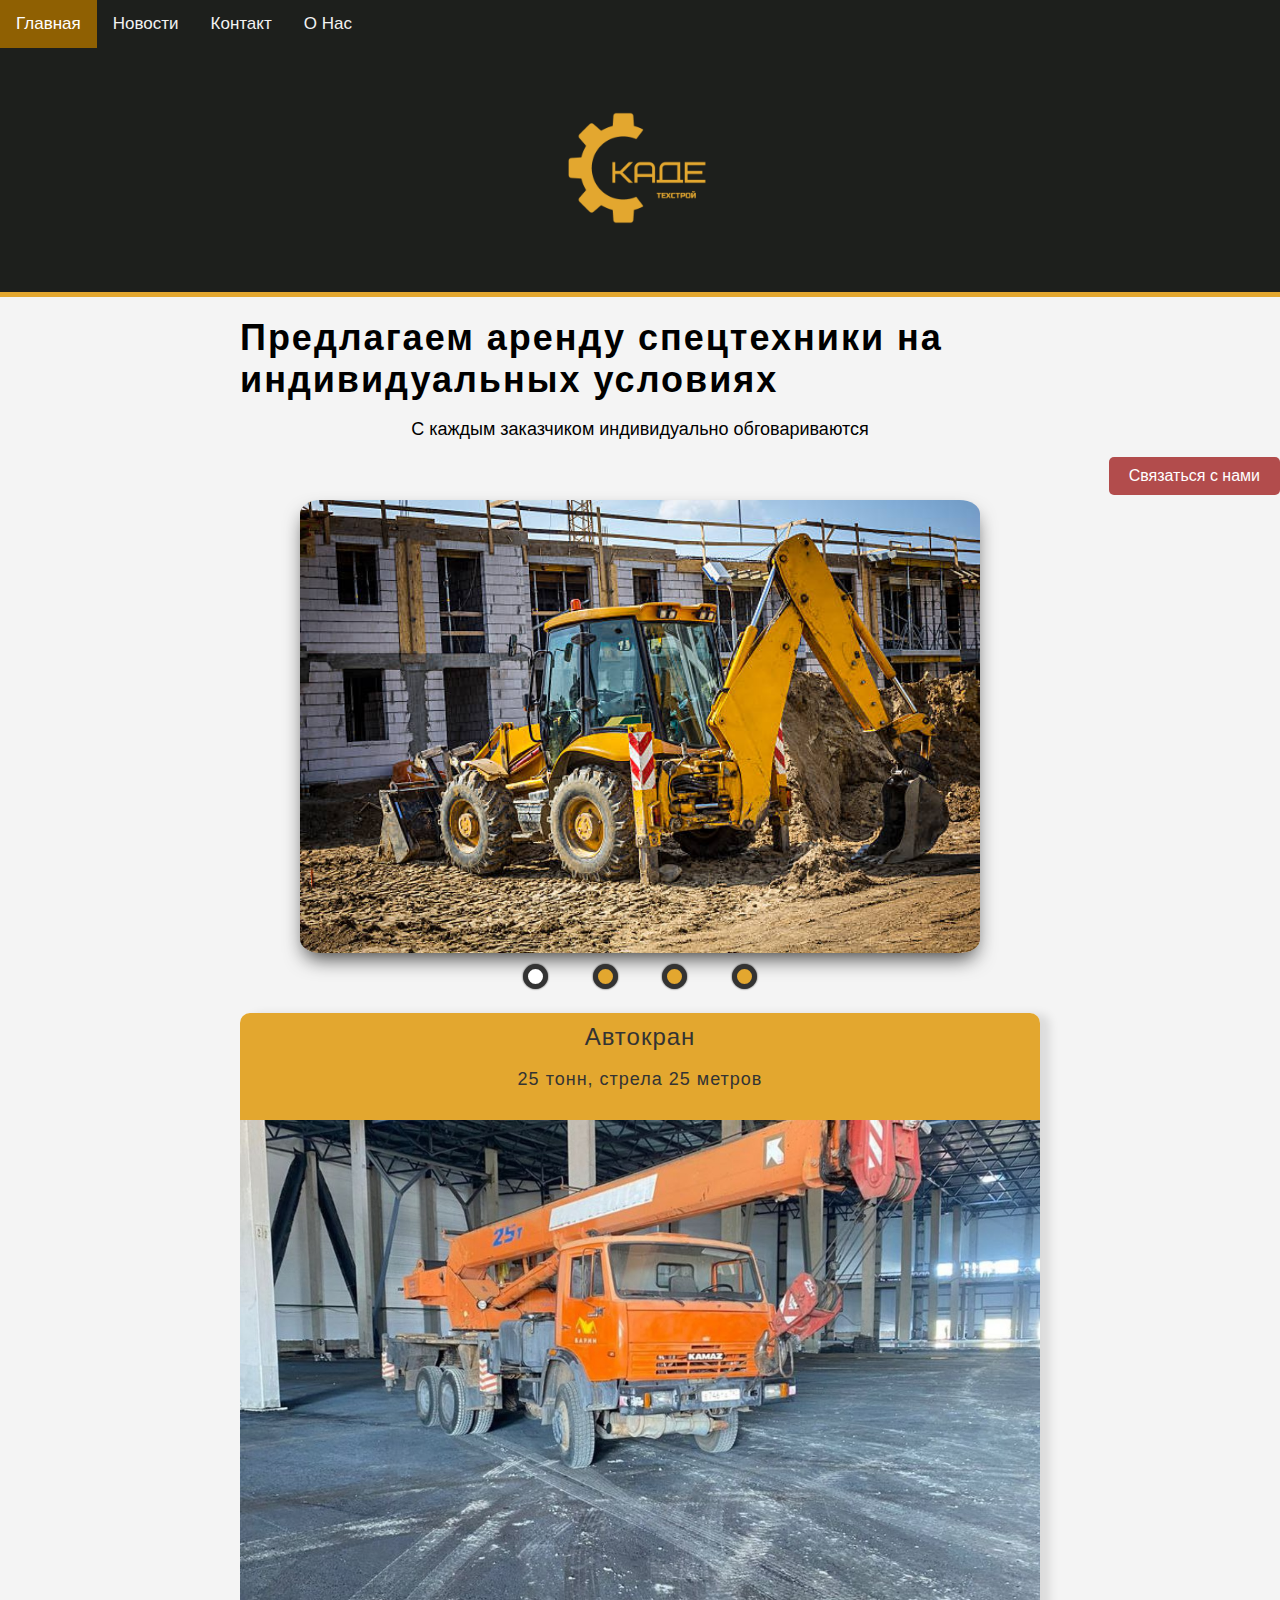
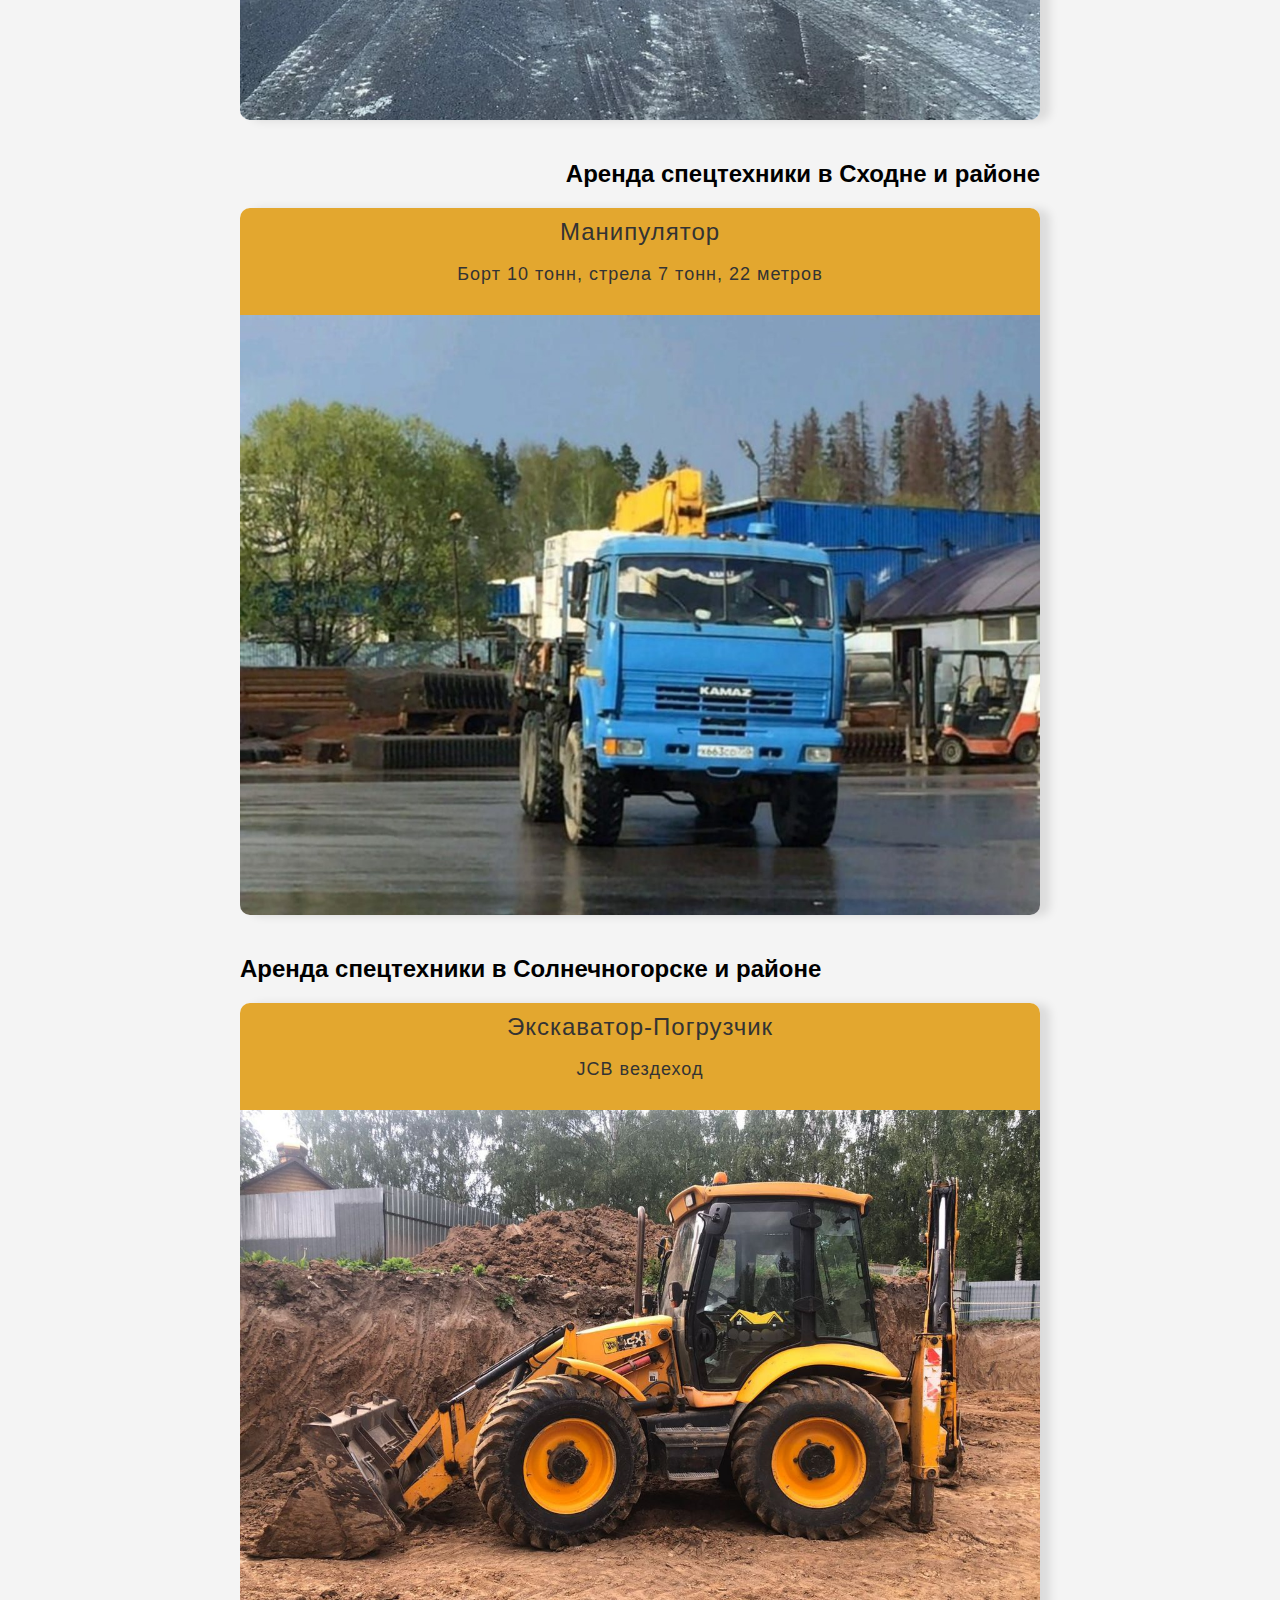
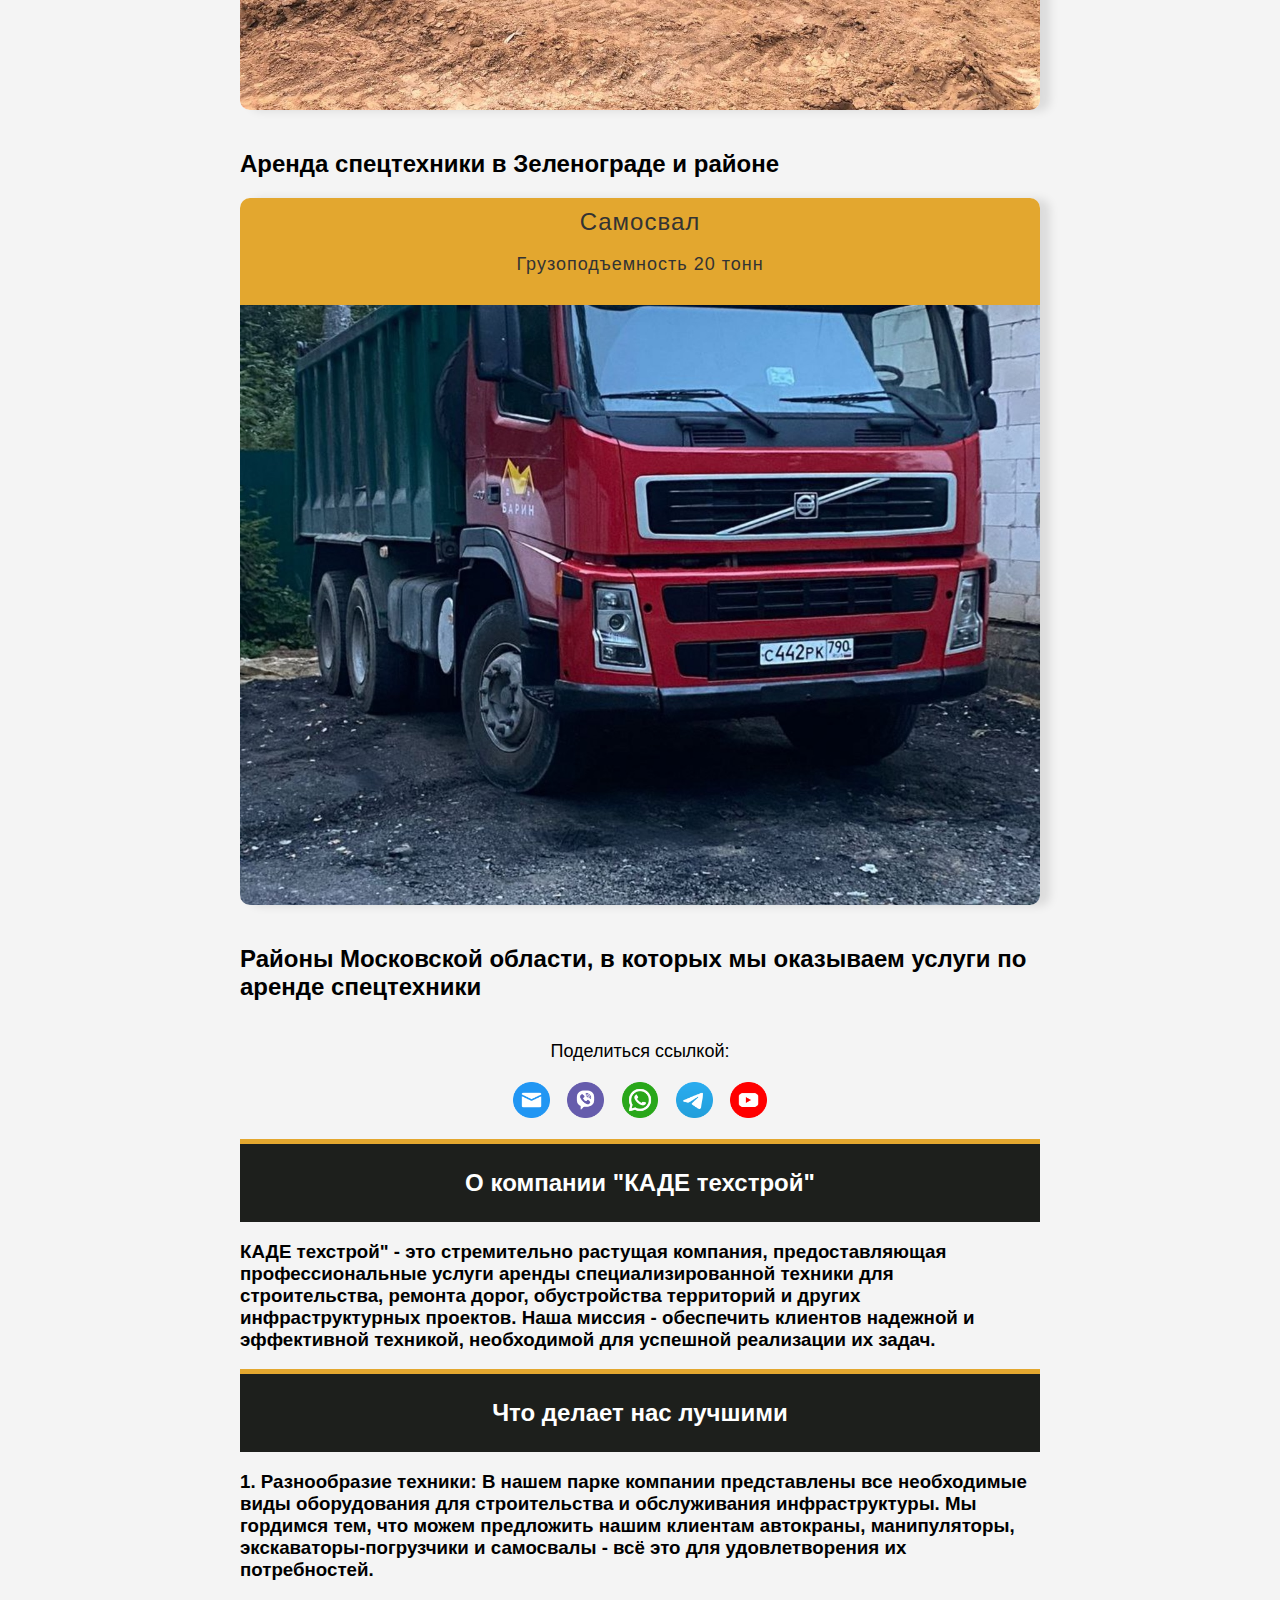
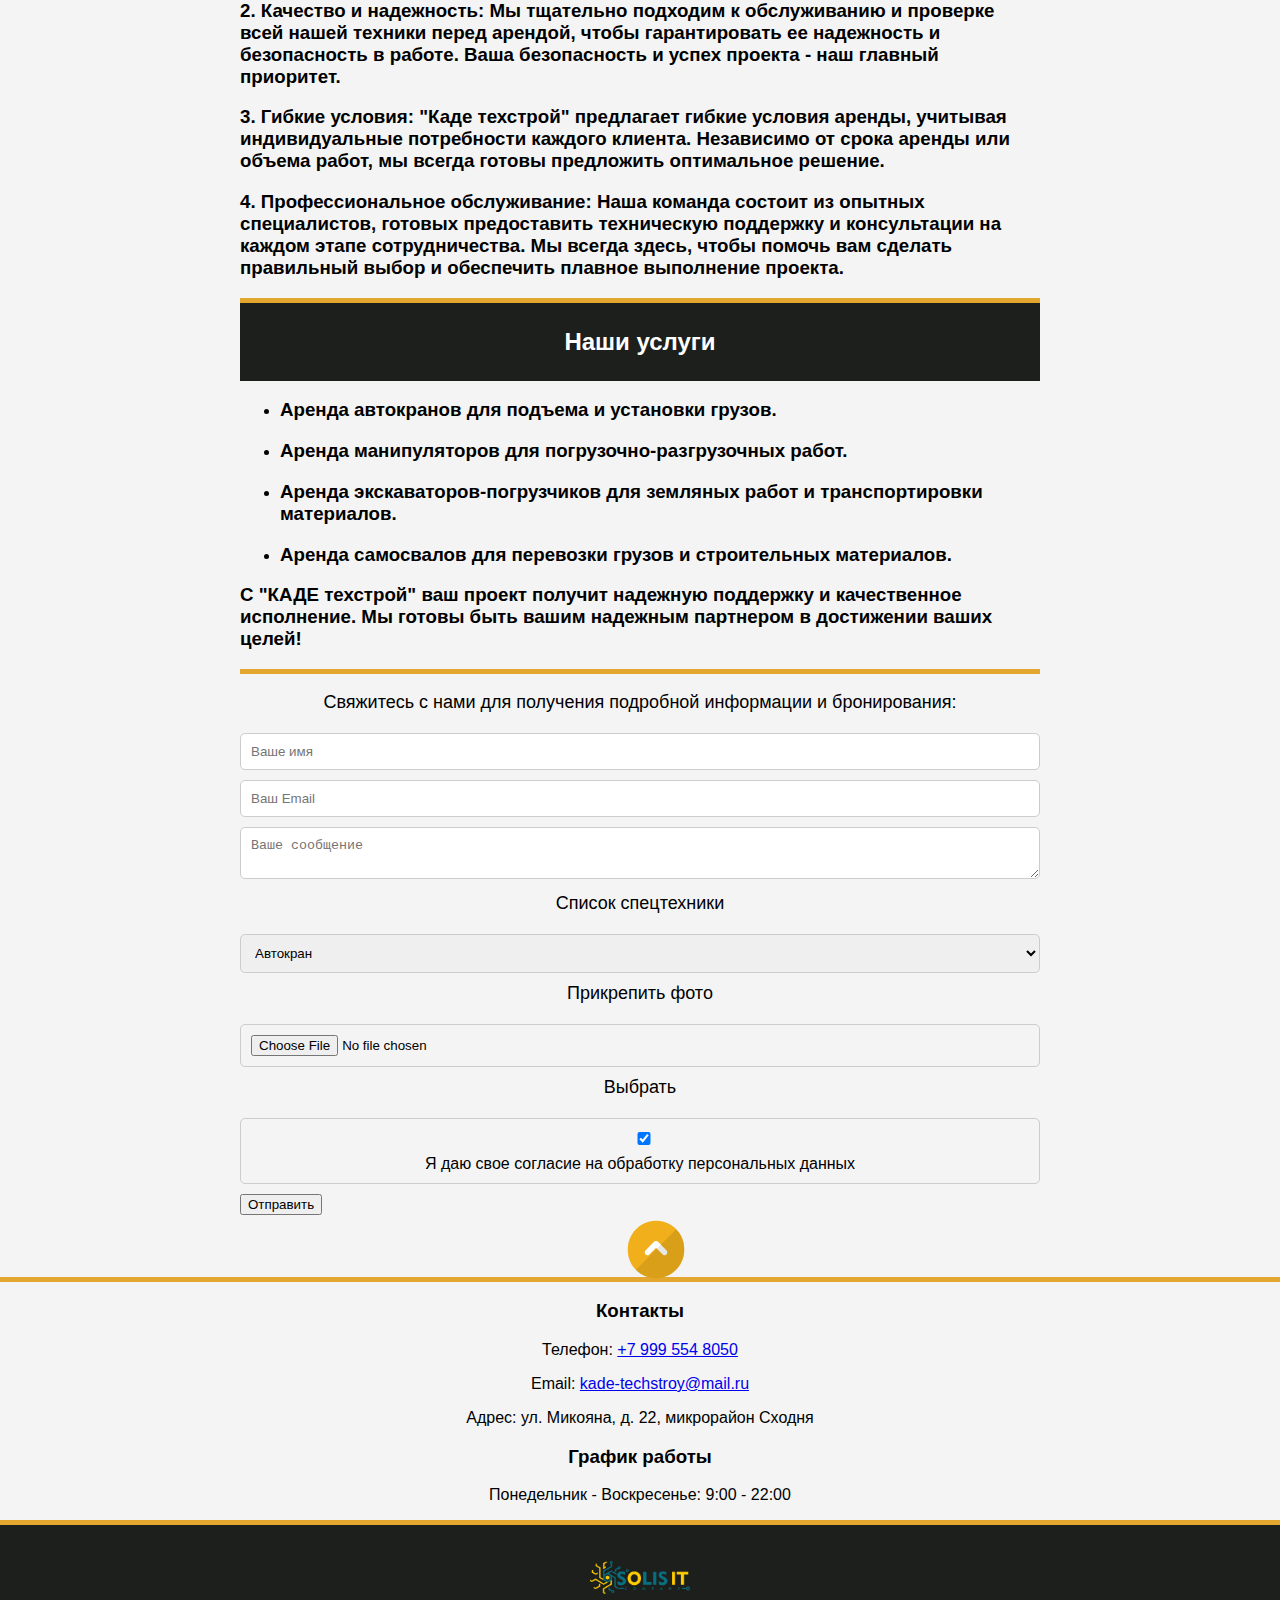
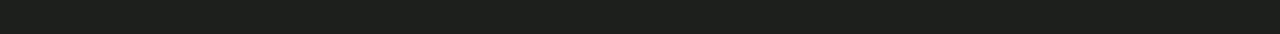
==== commit 730c7872: "1" ====
--- a/index.html
+++ b/index.html
@@ -68,10 +68,10 @@
      <!-- Загрузите библиотеку значков, чтобы отобразить меню гамбургера (бары) на маленьких экранах -->
 <link rel="stylesheet" href="https://cdnjs.cloudflare.com/ajax/libs/font-awesome/4.7.0/css/font-awesome.min.css">
     <div class="topnav" id="myTopnav">
-        <a href="#logo-" class="active">Главная</a>
-        <a href="blog.html">Новости</a>
-        <a id="235454" href="#contact-">Контакт</a>
-        <a id="1542458" href="#about-">О Нас</a>
+        <a id="1" href="#logo-" class="active">Главная</a>
+        <a id="2" href="blog.html">Новости</a>
+        <a id="3" href="#contact-">Контакт</a>
+        <a id="4" href="#about-">О Нас</a>
         <a href="javascript:void(0);" class="icon" onclick="myFunction()">
           <i class="fa fa-bars"></i>
         </a>
@@ -133,10 +133,10 @@
         <input type="radio" name="kadoves" id="slaid4">
         
         <div class="kadoves">
-        <label for="slaid1"></label>
-        <label for="slaid2"></label>
-        <label for="slaid3"></label>
-        <label for="slaid4"></label>
+        <label id="5" for="slaid1"></label>
+        <label id="6" for="slaid2"></label>
+        <label id="7" for="slaid3"></label>
+        <label id="8" for="slaid4"></label>
         </div>
          
         <div class="adaptivny-slayder-lasekun">
@@ -154,25 +154,27 @@
         <li class="equipment-item">
             <div class="equipment-title">Автокран<p>25 тонн, стрела 25 метров</p></div>
             <a href="loader.html">
-                <img src="images/Truck Crane.jpg" alt="Автокран" class="equipment-img">
+                <img id="9" src="images/Truck Crane.jpg" alt="Автокран" class="equipment-img">
             </a>
             <!-- <a class="call-button" href="tel:+79995548050">Позвонить</a> -->
         </li>
-        <!-- Yandex.RTB R-A-8480014-1 -->
-<div id="yandex_rtb_R-A-8480014-1"></div>
-<script>
-window.yaContextCb.push(()=>{
-	Ya.Context.AdvManager.render({
-		"blockId": "R-A-8480014-1",
-		"renderTo": "yandex_rtb_R-A-8480014-1"
-	})
-})
-</script>
+        <div id="10">
+          <!-- Yandex.RTB R-A-8480014-1 -->
+           <div id="yandex_rtb_R-A-8480014-1"></div>
+            <script>
+              window.yaContextCb.push(()=>{
+	            Ya.Context.AdvManager.render({
+		          "blockId": "R-A-8480014-1",
+		          "renderTo": "yandex_rtb_R-A-8480014-1"
+	              })
+              })
+            </script>
+          </div>
         <h2>Аренда спецтехники в Сходне и районе</h2>
         <li class="equipment-item">
             <div class="equipment-title">Манипулятор<p>Борт 10 тонн, стрела 7 тонн, 22 метров</p></div>
             <a href="loader.html">
-                <img src="images/Manipulator.jpg" alt="Манипулятор" class="equipment-img">
+                <img id="11" src="images/Manipulator.jpg" alt="Манипулятор" class="equipment-img">
             </a>
             <!-- <a class="call-button" href="tel:+79995548050">Позвонить</a> -->
         </li>
@@ -180,7 +182,7 @@
         <li class="equipment-item">
             <div class="equipment-title">Экскаватор-Погрузчик<p>JCB вездеход</p></div>
             <a href="loader.html">
-                <a href="https://www.youtube.com/shorts/g7maWhn_xWM"><img src="images/Loader-Excavator.jpg" alt="Погрузчик" class="equipment-img"></a>    
+                <a href="https://www.youtube.com/shorts/g7maWhn_xWM"><img id="12" src="images/Loader-Excavator.jpg" alt="Погрузчик" class="equipment-img"></a>    
             </a>
             <!-- <a class="call-button" href="tel:+79995548050">Позвонить</a> -->
         </li>
@@ -188,7 +190,7 @@
         <li class="equipment-item">
             <div class="equipment-title">Самосвал<p>Грузоподъемность 20 тонн</p></div>
             <a href="grader.html">
-                <img src="images/Dump truck.jpg" alt="Грейдер" class="equipment-img">
+                <img id="13" src="images/Dump truck.jpg" alt="Грейдер" class="equipment-img">
             </a>
             <!-- <a class="call-button" href="tel:+79995548050">Позвонить</a> -->
         </li>
@@ -233,17 +235,19 @@
             <li><h3>Аренда самосвалов для перевозки грузов и строительных материалов.</h3></li>
           </ul>
 
-          <h3>С "КАДЕ техстрой" ваш проект получит надежную поддержку и качественное исполнение. Мы готовы быть вашим надежным партнером в достижении ваших целей!</h3>
-       <!-- Yandex.RTB R-A-8480014-4 -->
-<div id="yandex_rtb_R-A-8480014-4"></div>
-<script>
-window.yaContextCb.push(()=>{
-	Ya.Context.AdvManager.render({
-		"blockId": "R-A-8480014-4",
-		"renderTo": "yandex_rtb_R-A-8480014-4"
-	})
-})
-</script>
+          <h3 id="17">С "КАДЕ техстрой" ваш проект получит надежную поддержку и качественное исполнение. Мы готовы быть вашим надежным партнером в достижении ваших целей!</h3>
+          <div id="13">
+           <!-- Yandex.RTB R-A-8480014-4 -->
+            <div id="yandex_rtb_R-A-8480014-4"></div>
+             <script>
+              window.yaContextCb.push(()=>{
+	            Ya.Context.AdvManager.render({
+		          "blockId": "R-A-8480014-4",
+		          "renderTo": "yandex_rtb_R-A-8480014-4"
+	               })
+               })
+             </script>
+            </div>
      <div class="contact-form">
     <p>Свяжитесь с нами для получения подробной информации и бронирования:</p>
     <form id="contact-form">
@@ -280,14 +284,14 @@
     </form>
     <!-- Scroll To Top -->
     <ul class="Scroll-To-Top">
-      <li id="2344873"><a class="Scroll-To-Top-icon" href="#myTopnav" title="Scroll To Top" target="_blank" rel="noopener"></a></li>
+      <li id="14"><a class="Scroll-To-Top-icon" href="#myTopnav" title="Scroll To Top" target="_blank" rel="noopener"></a></li>
     </ul>
 </div>
 <div class="contact" id="contact-">
     <h3>Контакты</h3>
     <p>Телефон: <a href="tel:+7 999 554 8050">+7 999 554 8050</a></p>
     <p>Email: <a href="mailto: kade-techstroy@mail.ru">kade-techstroy@mail.ru</a></p>
-    <p>Адрес: ул. Микоян, д. 22, микрорайон Сходня</p>
+    <p>Адрес: ул. Микояна, д. 22, микрорайон Сходня</p>
 
     <h3>График работы</h3>
     <p>Понедельник - Воскресенье: 9:00 - 22:00</p>
